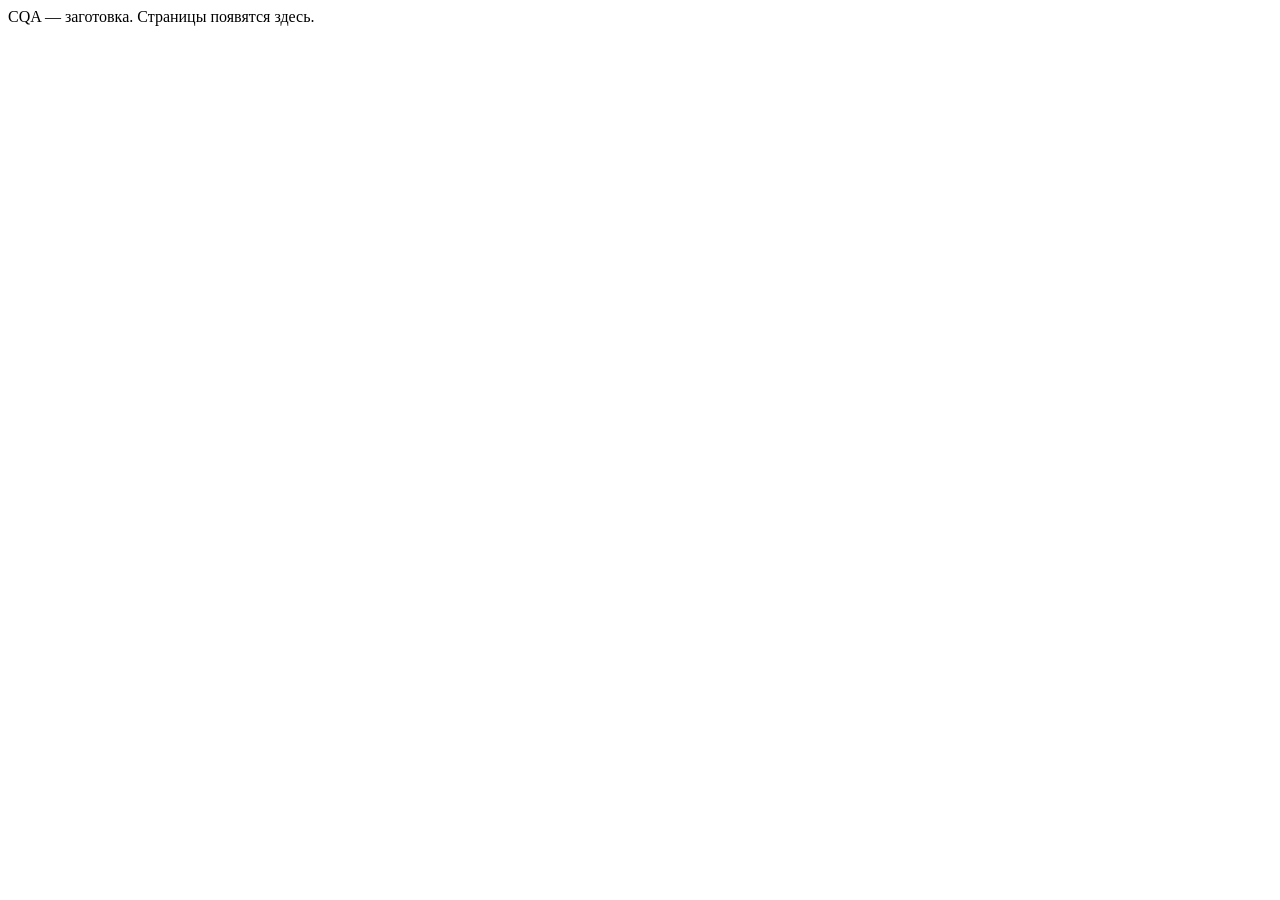
==== frontend/index.html @ a6765642 "Set up hackathon environment: Claude config, project skeleton, dataset loader - CLAUDE.md and .claud" ====
<!doctype html>
<html lang="ru">
<head>
  <meta charset="utf-8">
  <meta name="viewport" content="width=device-width, initial-scale=1">
  <title>CQA</title>
</head>
<body>
  <div id="app" class="cqa-root">CQA — заготовка. Страницы появятся здесь.</div>
</body>
</html>
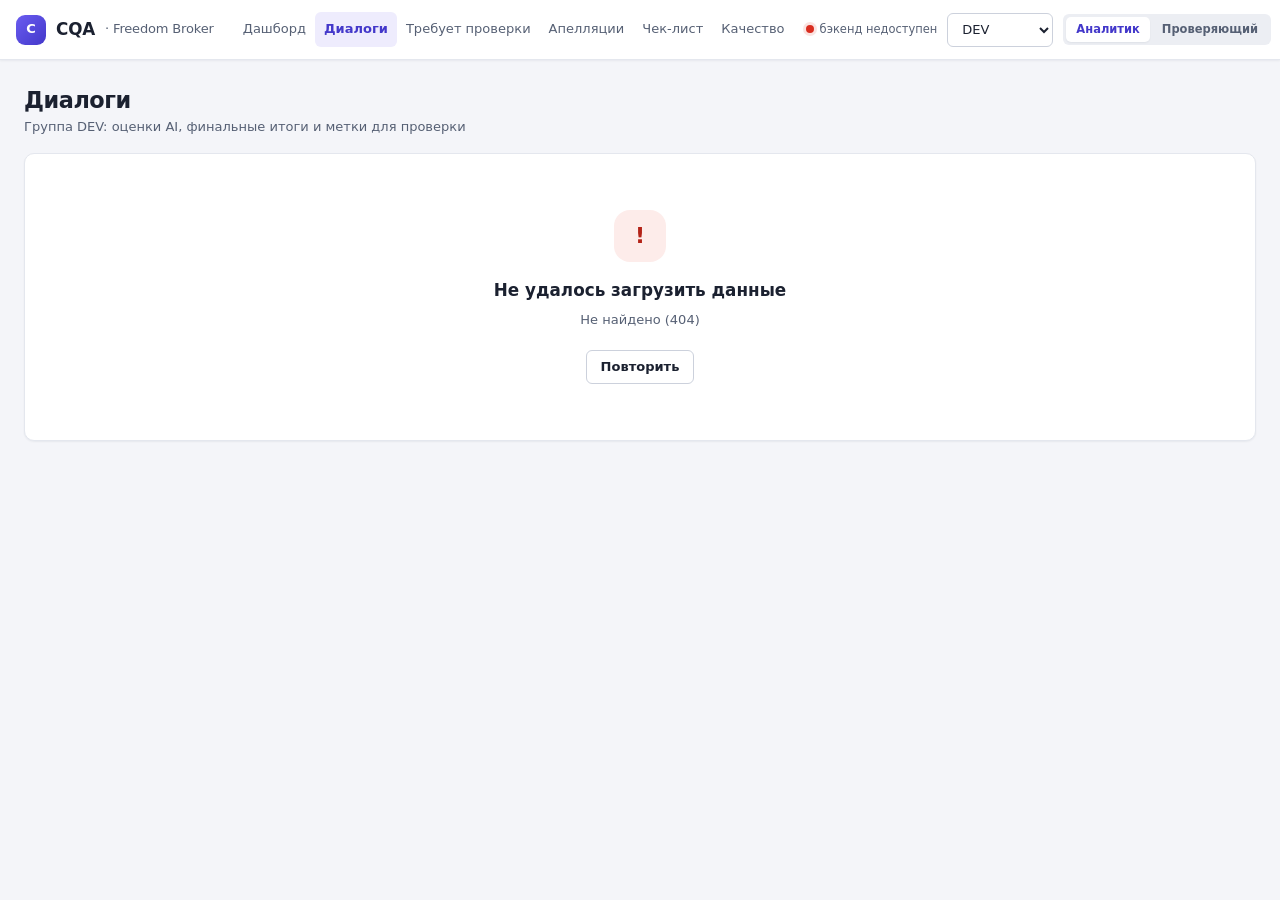
==== commit 66e3b70b: "feat(frontend): app shell, design system, conversation list and card on fixtures CSS tokens and shar" ====
--- a/frontend/index.html
+++ b/frontend/index.html
@@ -3,9 +3,13 @@
 <head>
   <meta charset="utf-8">
   <meta name="viewport" content="width=device-width, initial-scale=1">
-  <title>CQA</title>
+  <title>CQA · Freedom Broker</title>
+  <link rel="stylesheet" href="css/cqa.css">
+  <style>html, body { margin: 0; background: #f4f5f9; }</style>
 </head>
 <body>
-  <div id="app" class="cqa-root">CQA — заготовка. Страницы появятся здесь.</div>
+  <div id="app" class="cqa-root"></div>
+  <noscript>Для работы CQA нужен JavaScript.</noscript>
+  <script type="module" src="js/app.js"></script>
 </body>
 </html>
--- a/frontend/css/cqa.css
+++ b/frontend/css/cqa.css
@@ -0,0 +1,329 @@
+/* CQA design system. Все классы с префиксом cqa-, переменные на .cqa-root. */
+.cqa-root {
+  --cqa-fs: 14px;
+  --cqa-text-xs: calc(var(--cqa-fs) * 0.82);
+  --cqa-text-sm: calc(var(--cqa-fs) * 0.93);
+  --cqa-text-md: var(--cqa-fs);
+  --cqa-text-lg: calc(var(--cqa-fs) * 1.2);
+  --cqa-text-xl: calc(var(--cqa-fs) * 1.6);
+  --cqa-text-2xl: calc(var(--cqa-fs) * 2.7);
+
+  --cqa-bg: #f4f5f9;
+  --cqa-surface: #ffffff;
+  --cqa-surface-2: #f8f9fc;
+  --cqa-border: #e4e7ee;
+  --cqa-border-strong: #ccd1dc;
+  --cqa-text: #1b2130;
+  --cqa-muted: #566074;
+  --cqa-faint: #8892a4;
+  --cqa-accent: #5646d9;
+  --cqa-accent-2: #4338ca;
+  --cqa-accent-soft: #eeecfd;
+
+  --cqa-yes: #11713a;       --cqa-yes-bg: #e2f5ea;  --cqa-yes-bd: #b5e0c6;
+  --cqa-no: #b42318;        --cqa-no-bg: #fdecea;   --cqa-no-bd: #f6c4bf;
+  --cqa-na: #596273;        --cqa-na-bg: #eceef3;   --cqa-na-bd: #d6dae3;
+  --cqa-step: #1d4ed8;      --cqa-step-bg: #e3ebfd; --cqa-step-bd: #bccdf7;
+  --cqa-flag: #d92d20;      --cqa-flag-bg: #fff1f0; --cqa-flag-bd: #f0827a;
+  --cqa-warn: #8f5509;      --cqa-warn-bg: #fff4de; --cqa-warn-bd: #f1d49a;
+
+  --cqa-role-client: #0e7490;
+  --cqa-role-operator: #5646d9;
+  --cqa-role-bot: #8892a4;
+  --cqa-role-system: #a1a8b6;
+
+  --cqa-s-1: 4px; --cqa-s-2: 8px; --cqa-s-3: 12px; --cqa-s-4: 16px; --cqa-s-5: 24px; --cqa-s-6: 32px;
+  --cqa-r-sm: 6px; --cqa-r-md: 10px; --cqa-r-lg: 14px; --cqa-r-pill: 999px;
+  --cqa-shadow-sm: 0 1px 2px rgba(20, 28, 50, .06);
+  --cqa-shadow-md: 0 4px 14px rgba(20, 28, 50, .08);
+  --cqa-shadow-lg: 0 14px 40px rgba(20, 28, 50, .18);
+  --cqa-font: system-ui, -apple-system, "Segoe UI", Roboto, "Helvetica Neue", Arial, sans-serif;
+  --cqa-mono: ui-monospace, SFMono-Regular, Menlo, Consolas, monospace;
+  --cqa-header-h: 0px;
+
+  font-family: var(--cqa-font);
+  font-size: var(--cqa-text-md);
+  line-height: 1.45;
+  color: var(--cqa-text);
+  background: var(--cqa-bg);
+  box-sizing: border-box;
+  -webkit-font-smoothing: antialiased;
+}
+.cqa-root *, .cqa-root *::before, .cqa-root *::after { box-sizing: border-box; }
+.cqa-root.cqa-demo { --cqa-fs: 17px; }
+:where(.cqa-root) :where(button, input, select) { font: inherit; color: inherit; }
+.cqa-root :focus-visible { outline: 2px solid var(--cqa-accent); outline-offset: 2px; }
+.cqa-root [hidden] { display: none !important; }
+.cqa-mono { font-family: var(--cqa-mono); }
+.cqa-muted { color: var(--cqa-muted); }
+.cqa-faint { color: var(--cqa-faint); }
+.cqa-sr { position: absolute; width: 1px; height: 1px; overflow: hidden; clip: rect(0 0 0 0); white-space: nowrap; }
+
+/* ---------- Оболочка ---------- */
+.cqa-shell { min-height: 100vh; display: flex; flex-direction: column; }
+.cqa-header {
+  position: sticky; top: 0; z-index: 20; height: 60px; flex: none;
+  display: flex; align-items: center; gap: var(--cqa-s-3); padding: 0 var(--cqa-s-4);
+  background: var(--cqa-surface); border-bottom: 1px solid var(--cqa-border); box-shadow: var(--cqa-shadow-sm);
+}
+.cqa-brand { display: flex; align-items: center; gap: 10px; font-weight: 700; font-size: var(--cqa-text-lg); letter-spacing: -.01em; white-space: nowrap; color: var(--cqa-text); text-decoration: none; }
+.cqa-brand__mark { width: 30px; height: 30px; border-radius: 9px; background: linear-gradient(135deg, #6a5cf0, #4338ca); color: #fff; display: grid; place-items: center; font-size: var(--cqa-text-sm); font-weight: 800; }
+.cqa-brand small { font-weight: 500; color: var(--cqa-muted); font-size: var(--cqa-text-sm); }
+.cqa-nav { display: flex; gap: 0; margin-left: var(--cqa-s-2); }
+.cqa-nav__link {
+  position: relative; padding: 8px 9px; border-radius: var(--cqa-r-sm); color: var(--cqa-muted);
+  text-decoration: none; font-weight: 500; font-size: var(--cqa-text-sm); white-space: nowrap;
+}
+.cqa-nav__link:hover { background: var(--cqa-surface-2); color: var(--cqa-text); }
+.cqa-nav__link[aria-current="page"] { color: var(--cqa-accent-2); background: var(--cqa-accent-soft); font-weight: 600; }
+.cqa-header__tools { margin-left: auto; display: flex; align-items: center; gap: 10px; }
+.cqa-health { display: flex; align-items: center; gap: 6px; font-size: var(--cqa-text-xs); color: var(--cqa-muted); white-space: nowrap; }
+.cqa-health__dot { width: 8px; height: 8px; border-radius: 50%; background: var(--cqa-faint); }
+.cqa-health--ok .cqa-health__dot { background: #22a35a; box-shadow: 0 0 0 3px #22a35a22; }
+.cqa-health--mock .cqa-health__dot { background: #d99a1c; box-shadow: 0 0 0 3px #d99a1c22; }
+.cqa-health--bad .cqa-health__dot { background: var(--cqa-flag); box-shadow: 0 0 0 3px #d92d2022; }
+.cqa-main { flex: 1; min-height: 0; min-width: 0; }
+.cqa-page { padding: var(--cqa-s-5); max-width: 1440px; margin: 0 auto; }
+
+/* ---------- Кнопки, поля ---------- */
+.cqa-btn {
+  display: inline-flex; align-items: center; justify-content: center; gap: 6px; white-space: nowrap;
+  padding: 7px 14px; border-radius: var(--cqa-r-sm); border: 1px solid var(--cqa-border-strong);
+  background: var(--cqa-surface); color: var(--cqa-text); font-weight: 600; font-size: var(--cqa-text-sm);
+  cursor: pointer; text-decoration: none; transition: background .12s, border-color .12s, box-shadow .12s;
+}
+.cqa-btn:hover:not(:disabled) { background: var(--cqa-surface-2); border-color: #b5bccb; }
+.cqa-btn--primary { background: var(--cqa-accent); border-color: var(--cqa-accent); color: #fff; }
+.cqa-btn--primary:hover:not(:disabled) { background: var(--cqa-accent-2); border-color: var(--cqa-accent-2); }
+.cqa-btn--ghost { border-color: transparent; background: transparent; color: var(--cqa-muted); }
+.cqa-btn--sm { padding: 4px 10px; font-size: var(--cqa-text-xs); }
+.cqa-btn:disabled { opacity: .5; cursor: not-allowed; }
+.cqa-input, .cqa-select {
+  height: 34px; padding: 0 10px; border-radius: var(--cqa-r-sm); border: 1px solid var(--cqa-border-strong);
+  background: var(--cqa-surface); font-size: var(--cqa-text-sm);
+}
+.cqa-input { min-width: 0; }
+.cqa-input::placeholder { color: var(--cqa-faint); }
+.cqa-input:focus, .cqa-select:focus { border-color: var(--cqa-accent); outline: none; box-shadow: 0 0 0 3px var(--cqa-accent-soft); }
+.cqa-seg { display: inline-flex; padding: 3px; border-radius: var(--cqa-r-sm); background: var(--cqa-na-bg); gap: 2px; }
+.cqa-seg__btn { border: 0; background: transparent; padding: 4px 10px; border-radius: 5px; font-size: var(--cqa-text-xs); font-weight: 600; color: var(--cqa-muted); cursor: pointer; white-space: nowrap; }
+.cqa-seg__btn[aria-pressed="true"] { background: var(--cqa-surface); color: var(--cqa-accent-2); box-shadow: var(--cqa-shadow-sm); }
+.cqa-toggle { display: inline-flex; align-items: center; gap: 6px; cursor: pointer; font-size: var(--cqa-text-sm); color: var(--cqa-muted); user-select: none; }
+.cqa-toggle input { accent-color: var(--cqa-accent); width: 15px; height: 15px; margin: 0; }
+
+/* ---------- Бейджи, чипы ---------- */
+.cqa-badge {
+  display: inline-flex; align-items: center; gap: 4px; padding: .15em .65em; border-radius: var(--cqa-r-pill);
+  font-size: var(--cqa-text-xs); font-weight: 700; line-height: 1.5; border: 1px solid transparent; white-space: nowrap;
+}
+.cqa-badge--yes { color: var(--cqa-yes); background: var(--cqa-yes-bg); border-color: var(--cqa-yes-bd); }
+.cqa-badge--no { color: var(--cqa-no); background: var(--cqa-no-bg); border-color: var(--cqa-no-bd); }
+.cqa-badge--na { color: var(--cqa-na); background: var(--cqa-na-bg); border-color: var(--cqa-na-bd); }
+.cqa-badge--step { color: var(--cqa-step); background: var(--cqa-step-bg); border-color: var(--cqa-step-bd); }
+.cqa-badge--flag { color: #fff; background: var(--cqa-flag); border-color: var(--cqa-flag); }
+.cqa-badge--warn { color: var(--cqa-warn); background: var(--cqa-warn-bg); border-color: var(--cqa-warn-bd); }
+.cqa-badge--muted { color: var(--cqa-muted); background: var(--cqa-surface-2); border-color: var(--cqa-border); font-weight: 600; }
+.cqa-badge--accent { color: var(--cqa-accent-2); background: var(--cqa-accent-soft); border-color: #d3cefa; }
+.cqa-chip {
+  display: inline-flex; align-items: center; gap: 4px; padding: .1em .6em; border-radius: var(--cqa-r-sm);
+  font-size: var(--cqa-text-xs); font-weight: 600; background: var(--cqa-surface-2); border: 1px solid var(--cqa-border);
+  color: var(--cqa-muted); white-space: nowrap;
+}
+button.cqa-chip { cursor: pointer; font-family: var(--cqa-mono); }
+button.cqa-chip:hover { border-color: var(--cqa-accent); color: var(--cqa-accent-2); background: var(--cqa-accent-soft); }
+.cqa-chip--range { font-family: var(--cqa-mono); border-style: dashed; }
+.cqa-code {
+  display: inline-grid; place-items: center; min-width: 2.2em; height: 1.9em; padding: 0 .4em; border-radius: var(--cqa-r-sm);
+  background: var(--cqa-accent-soft); color: var(--cqa-accent-2); font-family: var(--cqa-mono); font-weight: 700; font-size: var(--cqa-text-sm);
+}
+.cqa-code--flag { background: var(--cqa-flag); color: #fff; }
+
+/* Итоговый балл */
+.cqa-score { display: inline-flex; align-items: baseline; gap: 4px; font-variant-numeric: tabular-nums; font-weight: 700; }
+.cqa-score--good { color: var(--cqa-yes); }
+.cqa-score--mid { color: #a8620a; }
+.cqa-score--bad { color: var(--cqa-no); }
+.cqa-score--none { color: var(--cqa-faint); font-weight: 500; }
+.cqa-delta { font-size: var(--cqa-text-xs); font-weight: 700; color: var(--cqa-step); }
+
+/* Тултип */
+.cqa-tip { position: relative; }
+.cqa-tip[data-tip]::after {
+  content: attr(data-tip); position: absolute; left: 50%; bottom: calc(100% + 6px); transform: translateX(-50%);
+  width: max-content; max-width: 280px; padding: 6px 9px; border-radius: var(--cqa-r-sm); background: #1b2130; color: #fff;
+  font-size: var(--cqa-text-xs); font-weight: 500; font-family: var(--cqa-font); line-height: 1.35; white-space: normal; text-align: left;
+  opacity: 0; pointer-events: none; transition: opacity .12s; z-index: 50; box-shadow: var(--cqa-shadow-md);
+}
+.cqa-chip.cqa-tip[data-tip]::after { left: 0; transform: none; }
+.cqa-tip[data-tip]:hover::after, .cqa-tip[data-tip]:focus-visible::after { opacity: 1; }
+
+/* ---------- Панели, таблица ---------- */
+.cqa-panel { background: var(--cqa-surface); border: 1px solid var(--cqa-border); border-radius: var(--cqa-r-md); box-shadow: var(--cqa-shadow-sm); }
+.cqa-panel__head { display: flex; align-items: center; gap: var(--cqa-s-3); padding: var(--cqa-s-3) var(--cqa-s-4); border-bottom: 1px solid var(--cqa-border); }
+.cqa-h1 { margin: 0; font-size: var(--cqa-text-xl); font-weight: 700; letter-spacing: -.02em; }
+.cqa-h2 { margin: 0; font-size: var(--cqa-text-lg); font-weight: 700; letter-spacing: -.01em; }
+.cqa-h3 { margin: 0; font-size: var(--cqa-text-xs); font-weight: 700; text-transform: uppercase; letter-spacing: .06em; color: var(--cqa-faint); }
+.cqa-pagehead { display: flex; align-items: flex-end; gap: var(--cqa-s-4); margin-bottom: var(--cqa-s-4); flex-wrap: wrap; }
+.cqa-pagehead__sub { color: var(--cqa-muted); font-size: var(--cqa-text-sm); margin-top: 2px; }
+.cqa-pagehead__actions { margin-left: auto; display: flex; gap: var(--cqa-s-2); align-items: center; }
+
+.cqa-toolbar { display: flex; flex-wrap: wrap; align-items: center; gap: var(--cqa-s-3); padding: var(--cqa-s-3) var(--cqa-s-4); border-bottom: 1px solid var(--cqa-border); }
+.cqa-toolbar__spacer { flex: 1; }
+.cqa-tablewrap { overflow-x: auto; }
+.cqa-table { width: 100%; border-collapse: collapse; font-size: var(--cqa-text-sm); }
+.cqa-table th {
+  text-align: left; padding: 10px 14px; font-size: var(--cqa-text-xs); font-weight: 700; text-transform: uppercase; letter-spacing: .05em;
+  color: var(--cqa-faint); background: var(--cqa-surface-2); border-bottom: 1px solid var(--cqa-border); white-space: nowrap;
+}
+.cqa-table td { padding: 11px 14px; border-bottom: 1px solid var(--cqa-border); vertical-align: middle; }
+.cqa-table tbody tr:last-child td { border-bottom: 0; }
+.cqa-table tbody tr { cursor: pointer; transition: background .1s; }
+.cqa-table tbody tr:hover { background: #f6f6fe; }
+.cqa-table tbody tr[aria-selected="true"] { background: var(--cqa-accent-soft); }
+.cqa-table .cqa-num { text-align: right; }
+.cqa-table th.cqa-num { text-align: right; }
+.cqa-th-sort { border: 0; background: none; padding: 0; font: inherit; text-transform: inherit; letter-spacing: inherit; color: inherit; cursor: pointer; display: inline-flex; gap: 4px; align-items: center; }
+.cqa-th-sort:hover, .cqa-th-sort[data-dir] { color: var(--cqa-accent-2); }
+.cqa-tags { display: flex; flex-wrap: wrap; gap: 4px; }
+.cqa-row-id { font-family: var(--cqa-mono); font-weight: 600; font-size: var(--cqa-text-sm); }
+.cqa-check { accent-color: var(--cqa-accent); width: 16px; height: 16px; margin: 0; cursor: pointer; }
+.cqa-tfoot { padding: var(--cqa-s-3) var(--cqa-s-4); border-top: 1px solid var(--cqa-border); font-size: var(--cqa-text-xs); color: var(--cqa-faint); }
+
+/* ---------- Баннер, состояния ---------- */
+.cqa-banner { display: flex; gap: var(--cqa-s-3); align-items: flex-start; padding: var(--cqa-s-3) var(--cqa-s-4); border-radius: var(--cqa-r-md); border: 1px solid; font-size: var(--cqa-text-sm); }
+.cqa-banner__icon { flex: none; width: 24px; height: 24px; border-radius: 50%; display: grid; place-items: center; font-weight: 800; font-size: var(--cqa-text-sm); }
+.cqa-banner__title { font-weight: 700; }
+.cqa-banner--flag { background: var(--cqa-flag-bg); border-color: var(--cqa-flag-bd); color: #7a1610; border-left: 5px solid var(--cqa-flag); }
+.cqa-banner--flag .cqa-banner__icon { background: var(--cqa-flag); color: #fff; }
+.cqa-banner--warn { background: var(--cqa-warn-bg); border-color: var(--cqa-warn-bd); color: #6b4106; }
+.cqa-banner--warn .cqa-banner__icon { background: #e2a232; color: #fff; }
+.cqa-banner--info { background: var(--cqa-step-bg); border-color: var(--cqa-step-bd); color: #1a3a99; }
+.cqa-banner--info .cqa-banner__icon { background: var(--cqa-step); color: #fff; }
+
+.cqa-state { display: flex; flex-direction: column; align-items: center; text-align: center; gap: var(--cqa-s-2); padding: 56px var(--cqa-s-5); color: var(--cqa-muted); }
+.cqa-state__icon { width: 52px; height: 52px; border-radius: 16px; display: grid; place-items: center; background: var(--cqa-accent-soft); color: var(--cqa-accent-2); font-size: 22px; font-weight: 800; margin-bottom: var(--cqa-s-2); }
+.cqa-state--error .cqa-state__icon { background: var(--cqa-no-bg); color: var(--cqa-no); }
+.cqa-state__title { font-size: var(--cqa-text-lg); font-weight: 700; color: var(--cqa-text); }
+.cqa-state__text { max-width: 440px; font-size: var(--cqa-text-sm); }
+.cqa-state .cqa-btn { margin-top: var(--cqa-s-3); }
+.cqa-skeleton { border-radius: var(--cqa-r-sm); background: linear-gradient(90deg, #eceef3 25%, #f6f7fa 37%, #eceef3 63%); background-size: 400% 100%; animation: cqa-shimmer 1.3s ease infinite; min-height: 14px; }
+@keyframes cqa-shimmer { 0% { background-position: 100% 50%; } 100% { background-position: 0 50%; } }
+.cqa-skel-rows { padding: var(--cqa-s-4); display: grid; gap: 14px; }
+
+/* Уведомление */
+.cqa-toast-host { position: fixed; right: 20px; bottom: 20px; z-index: 100; display: grid; gap: 8px; }
+.cqa-toast { background: #1b2130; color: #fff; padding: 10px 14px; border-radius: var(--cqa-r-md); box-shadow: var(--cqa-shadow-lg); font-size: var(--cqa-text-sm); max-width: 360px; animation: cqa-pop .18s ease; }
+@keyframes cqa-pop { from { transform: translateY(8px); opacity: 0; } }
+
+/* ---------- Карточка диалога ---------- */
+.cqa-card { height: calc(100vh - var(--cqa-header-h)); display: flex; flex-direction: column; min-height: 0; }
+.cqa-card__head { flex: none; display: flex; align-items: center; gap: var(--cqa-s-3); padding: 12px var(--cqa-s-5); background: var(--cqa-surface); border-bottom: 1px solid var(--cqa-border); flex-wrap: wrap; }
+.cqa-card__id { font-family: var(--cqa-mono); font-size: var(--cqa-text-lg); font-weight: 700; }
+.cqa-card__nav { margin-left: auto; display: flex; gap: var(--cqa-s-2); align-items: center; }
+.cqa-card__cols { flex: 1; min-height: 0; display: grid; grid-template-columns: minmax(0, 5fr) minmax(0, 6fr); gap: var(--cqa-s-4); padding: var(--cqa-s-4) var(--cqa-s-5); }
+.cqa-card__col { min-height: 0; overflow-y: auto; padding-right: 4px; scroll-behavior: smooth; }
+.cqa-card__col > * + * { margin-top: var(--cqa-s-3); }
+.cqa-card__cols--single { grid-template-columns: minmax(0, 1fr); }
+
+.cqa-player {
+  display: flex; align-items: center; gap: var(--cqa-s-3); padding: var(--cqa-s-3) var(--cqa-s-4);
+  background: var(--cqa-surface); border: 1px dashed var(--cqa-border-strong); border-radius: var(--cqa-r-md);
+}
+.cqa-player__icon { width: 36px; height: 36px; border-radius: 50%; display: grid; place-items: center; background: var(--cqa-na-bg); color: var(--cqa-faint); font-size: 13px; font-weight: 800; flex: none; }
+.cqa-player__bar { flex: 1; height: 6px; border-radius: 3px; background: var(--cqa-na-bg); }
+
+/* ---------- Транскрипт ---------- */
+.cqa-tr { padding: var(--cqa-s-2); display: grid; gap: 6px; }
+.cqa-msg {
+  position: relative; padding: 9px 12px 10px 14px; border-radius: var(--cqa-r-md); background: var(--cqa-surface);
+  border: 1px solid var(--cqa-border); border-left: 4px solid var(--cqa-role-bot); scroll-margin: 70px;
+  transition: background .3s, box-shadow .3s, border-color .3s;
+}
+.cqa-msg--client { border-left-color: var(--cqa-role-client); }
+.cqa-msg--operator { border-left-color: var(--cqa-role-operator); }
+.cqa-msg--bot { border-left-color: var(--cqa-role-bot); background: var(--cqa-surface-2); }
+.cqa-msg--system { border-left-color: var(--cqa-role-system); background: transparent; border-style: dashed; border-left-style: solid; }
+.cqa-msg--bot .cqa-msg__text, .cqa-msg--system .cqa-msg__text { color: var(--cqa-muted); }
+.cqa-msg--system .cqa-msg__text { font-style: italic; font-size: var(--cqa-text-sm); }
+.cqa-msg--internal { background: repeating-linear-gradient(135deg, #fbf7ec, #fbf7ec 8px, #f8f2e0 8px, #f8f2e0 16px); border-color: var(--cqa-warn-bd); border-left-color: #d99a1c; }
+.cqa-msg__meta { display: flex; align-items: center; gap: 8px; font-size: var(--cqa-text-xs); margin-bottom: 3px; flex-wrap: wrap; }
+.cqa-msg__role { font-weight: 700; text-transform: uppercase; letter-spacing: .05em; }
+.cqa-msg--client .cqa-msg__role { color: var(--cqa-role-client); }
+.cqa-msg--operator .cqa-msg__role { color: var(--cqa-role-operator); }
+.cqa-msg--bot .cqa-msg__role, .cqa-msg--system .cqa-msg__role { color: var(--cqa-faint); }
+.cqa-msg__time, .cqa-msg__id { color: var(--cqa-faint); font-family: var(--cqa-mono); }
+.cqa-msg__tags { margin-left: auto; display: flex; gap: 4px; }
+.cqa-msg__text { white-space: pre-wrap; overflow-wrap: anywhere; }
+.cqa-msg__tag { border: 0; cursor: pointer; font-family: var(--cqa-mono); font-size: var(--cqa-text-xs); font-weight: 700; padding: 1px 6px; border-radius: 5px; background: var(--cqa-accent-soft); color: var(--cqa-accent-2); }
+.cqa-msg__tag:hover { background: var(--cqa-accent); color: #fff; }
+.cqa-msg__tag--flag { background: var(--cqa-flag); color: #fff; }
+.cqa-msg--hl { background: #fff7d6 !important; border-color: #e5b93e; border-left-color: #e5b93e; box-shadow: 0 0 0 3px #f6d57a66; }
+.cqa-msg--hl-fade { background: #fffbe9 !important; }
+.cqa-mark { background: #ffe58a; border-radius: 3px; padding: 0 1px; }
+
+/* ---------- Панель результата ---------- */
+.cqa-res > * + * { margin-top: var(--cqa-s-3); }
+.cqa-res > section { margin-top: 0; }
+.cqa-sum { padding: var(--cqa-s-4) var(--cqa-s-5); }
+.cqa-sum__top { display: flex; gap: var(--cqa-s-5); align-items: flex-end; flex-wrap: wrap; }
+.cqa-sum__big { font-size: var(--cqa-text-2xl); line-height: 1; font-weight: 800; letter-spacing: -.03em; }
+.cqa-sum__label { font-size: var(--cqa-text-xs); font-weight: 700; text-transform: uppercase; letter-spacing: .06em; color: var(--cqa-faint); margin-bottom: 4px; }
+.cqa-sum__arrow { align-self: center; color: var(--cqa-faint); font-size: var(--cqa-text-xl); }
+.cqa-sum__of { font-size: var(--cqa-text-sm); color: var(--cqa-faint); font-weight: 500; letter-spacing: 0; }
+.cqa-secbars { display: grid; gap: 10px; margin-top: var(--cqa-s-4); padding-top: var(--cqa-s-4); border-top: 1px solid var(--cqa-border); }
+.cqa-secbar__row { display: flex; justify-content: space-between; gap: 8px; font-size: var(--cqa-text-sm); margin-bottom: 4px; }
+.cqa-secbar__row b { font-variant-numeric: tabular-nums; }
+.cqa-bar { height: 8px; border-radius: 4px; background: var(--cqa-na-bg); overflow: hidden; }
+.cqa-bar__fill { height: 100%; border-radius: 4px; background: var(--cqa-yes); }
+.cqa-bar__fill--mid { background: #e0a030; }
+.cqa-bar__fill--bad { background: var(--cqa-flag); }
+.cqa-ov { margin-top: var(--cqa-s-4); padding-top: var(--cqa-s-4); border-top: 1px solid var(--cqa-border); display: grid; gap: 8px; }
+.cqa-ov__text { font-size: var(--cqa-text-sm); }
+.cqa-meta { margin-top: var(--cqa-s-4); padding-top: var(--cqa-s-3); border-top: 1px solid var(--cqa-border); display: flex; flex-wrap: wrap; gap: 6px; align-items: center; }
+.cqa-meta .cqa-btn { margin-left: auto; }
+.cqa-rawstub { margin-top: var(--cqa-s-3); }
+.cqa-sechead { display: flex; align-items: baseline; gap: 10px; margin: var(--cqa-s-5) 2px var(--cqa-s-2); }
+.cqa-sechead__pts { margin-left: auto; font-size: var(--cqa-text-xs); color: var(--cqa-muted); font-variant-numeric: tabular-nums; }
+
+.cqa-crit { padding: var(--cqa-s-3) var(--cqa-s-4) var(--cqa-s-4); scroll-margin: 12px; transition: box-shadow .3s, border-color .3s; }
+.cqa-crit + .cqa-crit { margin-top: var(--cqa-s-2); }
+.cqa-crit--flag { border-color: var(--cqa-flag-bd); border-left: 5px solid var(--cqa-flag); }
+.cqa-crit--review { border-left: 5px solid #e2a232; }
+.cqa-crit--focus { box-shadow: 0 0 0 3px #b9b2f7; border-color: var(--cqa-accent); }
+.cqa-crit__head { display: flex; align-items: center; gap: 10px; flex-wrap: wrap; }
+.cqa-crit__title { font-weight: 650; flex: 1; min-width: 140px; }
+.cqa-crit__pts { font-variant-numeric: tabular-nums; font-weight: 700; font-size: var(--cqa-text-sm); }
+.cqa-crit__pts small { color: var(--cqa-faint); font-weight: 500; }
+.cqa-crit__body { margin-top: 8px; display: grid; gap: 8px; font-size: var(--cqa-text-sm); }
+.cqa-crit__why { color: var(--cqa-text); }
+.cqa-ev { display: grid; gap: 4px; }
+.cqa-ev__row { display: flex; gap: 8px; align-items: baseline; font-size: var(--cqa-text-sm); }
+.cqa-ev__quote { color: var(--cqa-muted); font-style: italic; overflow-wrap: anywhere; }
+.cqa-ev__quote::before { content: "«"; } .cqa-ev__quote::after { content: "»"; }
+.cqa-conf { display: inline-flex; align-items: center; gap: 4px; font-size: var(--cqa-text-xs); font-weight: 600; color: var(--cqa-faint); }
+.cqa-conf__dots { display: inline-flex; gap: 2px; }
+.cqa-conf__dots i { width: 6px; height: 6px; border-radius: 50%; background: var(--cqa-border-strong); }
+.cqa-conf--high .cqa-conf__dots i, .cqa-conf--medium .cqa-conf__dots i:nth-child(-n+2), .cqa-conf--low .cqa-conf__dots i:nth-child(1) { background: var(--cqa-muted); }
+.cqa-conf--low { color: var(--cqa-warn); }
+.cqa-conf--low .cqa-conf__dots i:nth-child(1) { background: #d98a10; }
+.cqa-advice { padding: 9px 12px; border-radius: var(--cqa-r-sm); background: var(--cqa-step-bg); border-left: 4px solid var(--cqa-step); color: #19338a; }
+.cqa-advice b { display: block; font-size: var(--cqa-text-xs); text-transform: uppercase; letter-spacing: .05em; margin-bottom: 2px; }
+.cqa-warnbox { padding: 8px 12px; border-radius: var(--cqa-r-sm); background: var(--cqa-warn-bg); border: 1px solid var(--cqa-warn-bd); color: #6b4106; }
+.cqa-warnbox b { font-size: var(--cqa-text-xs); text-transform: uppercase; letter-spacing: .05em; }
+.cqa-warnbox ul { margin: 2px 0 0; padding-left: 18px; }
+.cqa-nareason { color: var(--cqa-muted); }
+.cqa-nareason b { color: var(--cqa-text); }
+.cqa-appeal { display: flex; align-items: center; gap: 8px; flex-wrap: wrap; font-size: var(--cqa-text-xs); color: var(--cqa-muted); padding-top: 6px; border-top: 1px dashed var(--cqa-border); }
+.cqa-appeal .cqa-btn { margin-left: auto; }
+.cqa-appeal__text { line-height: 1.8; }
+.cqa-appeal__text { flex: 1; min-width: 160px; }
+
+@media (max-width: 1180px) {
+  .cqa-brand small { display: none; }
+}
+@media (max-width: 900px) {
+  .cqa-card { height: auto; }
+  .cqa-card__cols { grid-template-columns: minmax(0, 1fr); }
+  .cqa-card__col { overflow: visible; }
+  .cqa-header { height: auto; flex-wrap: wrap; padding: 8px var(--cqa-s-4); }
+}
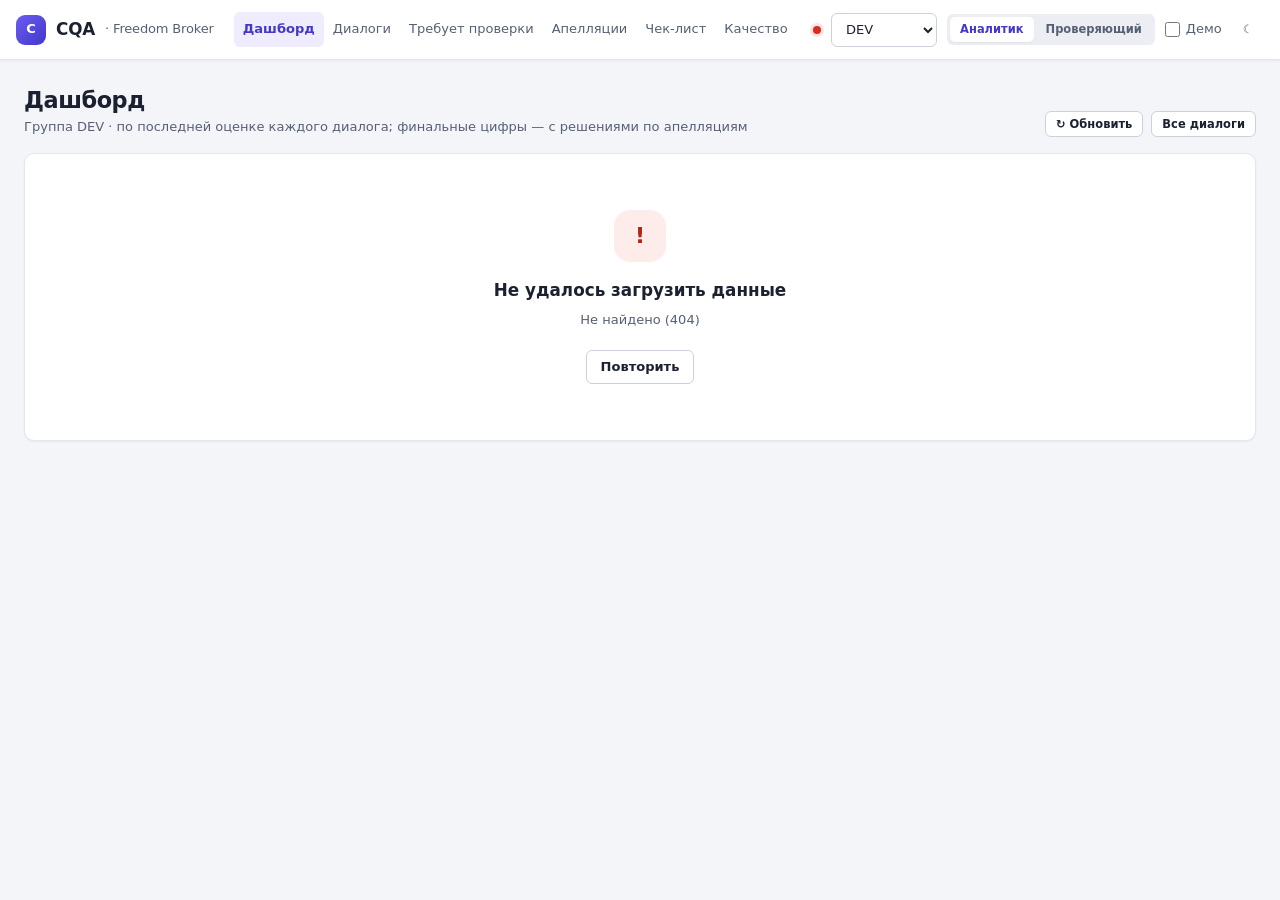
==== commit c153c3ab: "feat(ui): wire dashboard and quality routes, dark theme Routes #/dashboard (default) and #/quality, " ====
--- a/frontend/index.html
+++ b/frontend/index.html
@@ -5,7 +5,7 @@
   <meta name="viewport" content="width=device-width, initial-scale=1">
   <title>CQA · Freedom Broker</title>
   <link rel="stylesheet" href="css/cqa.css">
-  <style>html, body { margin: 0; background: #f4f5f9; }</style>
+  <style>html, body { margin: 0; background: #f4f5f9; } html:has(.cqa-root[data-theme="dark"]), html:has(.cqa-root[data-theme="dark"]) body { background: #0f1218; }</style>
 </head>
 <body>
   <div id="app" class="cqa-root"></div>
--- a/frontend/css/cqa.css
+++ b/frontend/css/cqa.css
@@ -60,7 +60,7 @@
 .cqa-sr { position: absolute; width: 1px; height: 1px; overflow: hidden; clip: rect(0 0 0 0); white-space: nowrap; }
 
 /* ---------- Оболочка ---------- */
-.cqa-shell { min-height: 100vh; display: flex; flex-direction: column; }
+.cqa-shell { min-height: 100vh; display: flex; flex-direction: column; overflow-x: clip; }
 .cqa-header {
   position: sticky; top: 0; z-index: 20; height: 60px; flex: none;
   display: flex; align-items: center; gap: var(--cqa-s-3); padding: 0 var(--cqa-s-4);
@@ -69,14 +69,15 @@
 .cqa-brand { display: flex; align-items: center; gap: 10px; font-weight: 700; font-size: var(--cqa-text-lg); letter-spacing: -.01em; white-space: nowrap; color: var(--cqa-text); text-decoration: none; }
 .cqa-brand__mark { width: 30px; height: 30px; border-radius: 9px; background: linear-gradient(135deg, #6a5cf0, #4338ca); color: #fff; display: grid; place-items: center; font-size: var(--cqa-text-sm); font-weight: 800; }
 .cqa-brand small { font-weight: 500; color: var(--cqa-muted); font-size: var(--cqa-text-sm); }
-.cqa-nav { display: flex; gap: 0; margin-left: var(--cqa-s-2); }
+.cqa-nav { display: flex; gap: 0; margin-left: var(--cqa-s-2); min-width: 0; overflow-x: auto; scrollbar-width: none; }
+.cqa-nav::-webkit-scrollbar { display: none; }
 .cqa-nav__link {
   position: relative; padding: 8px 9px; border-radius: var(--cqa-r-sm); color: var(--cqa-muted);
   text-decoration: none; font-weight: 500; font-size: var(--cqa-text-sm); white-space: nowrap;
 }
 .cqa-nav__link:hover { background: var(--cqa-surface-2); color: var(--cqa-text); }
 .cqa-nav__link[aria-current="page"] { color: var(--cqa-accent-2); background: var(--cqa-accent-soft); font-weight: 600; }
-.cqa-header__tools { margin-left: auto; display: flex; align-items: center; gap: 10px; }
+.cqa-header__tools { margin-left: auto; display: flex; align-items: center; gap: 10px; flex: none; }
 .cqa-health { display: flex; align-items: center; gap: 6px; font-size: var(--cqa-text-xs); color: var(--cqa-muted); white-space: nowrap; }
 .cqa-health__dot { width: 8px; height: 8px; border-radius: 50%; background: var(--cqa-faint); }
 .cqa-health--ok .cqa-health__dot { background: #22a35a; box-shadow: 0 0 0 3px #22a35a22; }
@@ -150,12 +151,14 @@
 .cqa-tip { position: relative; }
 .cqa-tip[data-tip]::after {
   content: attr(data-tip); position: absolute; left: 50%; bottom: calc(100% + 6px); transform: translateX(-50%);
-  width: max-content; max-width: 280px; padding: 6px 9px; border-radius: var(--cqa-r-sm); background: #1b2130; color: #fff;
+  width: max-content; max-width: min(280px, 70vw); padding: 6px 9px; border-radius: var(--cqa-r-sm); background: #1b2130; color: #fff;
   font-size: var(--cqa-text-xs); font-weight: 500; font-family: var(--cqa-font); line-height: 1.35; white-space: normal; text-align: left;
-  opacity: 0; pointer-events: none; transition: opacity .12s; z-index: 50; box-shadow: var(--cqa-shadow-md);
+  pointer-events: none; z-index: 50; box-shadow: var(--cqa-shadow-md); display: none; animation: cqa-fade .12s ease;
 }
 .cqa-chip.cqa-tip[data-tip]::after { left: 0; transform: none; }
-.cqa-tip[data-tip]:hover::after, .cqa-tip[data-tip]:focus-visible::after { opacity: 1; }
+/* Подсказка рисуется только при наведении или фокусе: скрытая, она не должна раздвигать страницу вбок. */
+.cqa-tip[data-tip]:hover::after, .cqa-tip[data-tip]:focus-visible::after { display: block; }
+@media (hover: none) { .cqa-tip[data-tip]:hover::after { display: none; } }
 
 /* ---------- Панели, таблица ---------- */
 .cqa-panel { background: var(--cqa-surface); border: 1px solid var(--cqa-border); border-radius: var(--cqa-r-md); box-shadow: var(--cqa-shadow-sm); }
@@ -257,9 +260,24 @@
 .cqa-msg__tag { border: 0; cursor: pointer; font-family: var(--cqa-mono); font-size: var(--cqa-text-xs); font-weight: 700; padding: 1px 6px; border-radius: 5px; background: var(--cqa-accent-soft); color: var(--cqa-accent-2); }
 .cqa-msg__tag:hover { background: var(--cqa-accent); color: #fff; }
 .cqa-msg__tag--flag { background: var(--cqa-flag); color: #fff; }
+/* Проверенный диапазон (checked_range): полоса и мягкий фон на всех репликах участка. */
+.cqa-msg--range { background: #f3f1fe; border-color: #d3cefa; box-shadow: inset 3px 0 0 var(--cqa-accent); }
+.cqa-msg--range-start::before, .cqa-msg--range-end::after {
+  position: absolute; left: 10px; font: 700 10px/1 var(--cqa-mono); color: var(--cqa-accent-2); background: var(--cqa-accent-soft);
+  padding: 2px 6px; border-radius: 4px; border: 1px solid #d3cefa; letter-spacing: .03em;
+}
+.cqa-msg--range-start::before { content: "начало проверенного участка"; top: -9px; }
+.cqa-msg--range-end::after { content: "конец участка"; bottom: -9px; }
+.cqa-msg--range-start.cqa-msg--range-end::after { content: none; }
+.cqa-msg--range + .cqa-msg--range { margin-top: -2px; }
+/* Реплика-доказательство: жёлтая подсветка, цитата выделена в тексте. */
 .cqa-msg--hl { background: #fff7d6 !important; border-color: #e5b93e; border-left-color: #e5b93e; box-shadow: 0 0 0 3px #f6d57a66; }
-.cqa-msg--hl-fade { background: #fffbe9 !important; }
-.cqa-mark { background: #ffe58a; border-radius: 3px; padding: 0 1px; }
+.cqa-msg--pulse { animation: cqa-pulse 1.4s ease; }
+@keyframes cqa-pulse { 0%, 40% { box-shadow: 0 0 0 7px #f6d57a99; } 100% { box-shadow: 0 0 0 3px #f6d57a66; } }
+.cqa-mark { background: #ffd84d; color: inherit; border-radius: 3px; padding: 0 2px; box-shadow: 0 0 0 1px #e5b93e; }
+.cqa-trhead { padding: 10px var(--cqa-s-4); gap: 10px; flex-wrap: wrap; }
+.cqa-trhead__n, .cqa-trhead__hint { font-size: var(--cqa-text-xs); }
+.cqa-trhead__hint { margin-left: auto; }
 
 /* ---------- Панель результата ---------- */
 .cqa-res > * + * { margin-top: var(--cqa-s-3); }
@@ -277,11 +295,24 @@
 .cqa-bar__fill { height: 100%; border-radius: 4px; background: var(--cqa-yes); }
 .cqa-bar__fill--mid { background: #e0a030; }
 .cqa-bar__fill--bad { background: var(--cqa-flag); }
-.cqa-ov { margin-top: var(--cqa-s-4); padding-top: var(--cqa-s-4); border-top: 1px solid var(--cqa-border); display: grid; gap: 8px; }
+.cqa-sum__aw { margin-left: auto; text-align: right; }
 .cqa-ov__text { font-size: var(--cqa-text-sm); }
-.cqa-meta { margin-top: var(--cqa-s-4); padding-top: var(--cqa-s-3); border-top: 1px solid var(--cqa-border); display: flex; flex-wrap: wrap; gap: 6px; align-items: center; }
-.cqa-meta .cqa-btn { margin-left: auto; }
-.cqa-rawstub { margin-top: var(--cqa-s-3); }
+.cqa-ovpanel { padding: var(--cqa-s-3) var(--cqa-s-4) var(--cqa-s-4); display: grid; gap: 8px; border-left: 4px solid var(--cqa-accent); }
+.cqa-ovpanel__head { display: flex; flex-wrap: wrap; align-items: center; gap: 8px; }
+.cqa-ovpanel__head .cqa-h3 { margin-right: 4px; }
+.cqa-ovpanel .cqa-badge { white-space: normal; text-align: left; }
+.cqa-metapanel { padding: var(--cqa-s-3) var(--cqa-s-4); margin-top: var(--cqa-s-5) !important; }
+.cqa-metapanel__head { display: flex; align-items: center; gap: 10px; flex-wrap: wrap; }
+.cqa-metapanel__head .cqa-faint { font-size: var(--cqa-text-xs); }
+.cqa-metapanel__head .cqa-btn { margin-left: auto; }
+.cqa-kv { margin: 10px 0 0; display: grid; grid-template-columns: repeat(auto-fill, minmax(200px, 1fr)); gap: 8px 16px; }
+.cqa-kv__item { min-width: 0; }
+.cqa-kv dt { font-size: var(--cqa-text-xs); color: var(--cqa-faint); font-weight: 600; }
+.cqa-kv dd { margin: 1px 0 0; font-size: var(--cqa-text-sm); overflow-wrap: anywhere; }
+.cqa-rawbox { margin-top: var(--cqa-s-3); padding-top: var(--cqa-s-3); border-top: 1px solid var(--cqa-border); }
+.cqa-banner__reason { margin-top: 4px; font-size: var(--cqa-text-xs); overflow-wrap: anywhere; }
+.cqa-linkbtn { border: 0; background: none; padding: 0; font: inherit; color: var(--cqa-accent-2); text-decoration: underline; text-underline-offset: 2px; cursor: pointer; text-align: left; }
+.cqa-linkbtn:hover { color: var(--cqa-accent); }
 .cqa-sechead { display: flex; align-items: baseline; gap: 10px; margin: var(--cqa-s-5) 2px var(--cqa-s-2); }
 .cqa-sechead__pts { margin-left: auto; font-size: var(--cqa-text-xs); color: var(--cqa-muted); font-variant-numeric: tabular-nums; }
 
@@ -297,9 +328,20 @@
 .cqa-crit__body { margin-top: 8px; display: grid; gap: 8px; font-size: var(--cqa-text-sm); }
 .cqa-crit__why { color: var(--cqa-text); }
 .cqa-ev { display: grid; gap: 4px; }
-.cqa-ev__row { display: flex; gap: 8px; align-items: baseline; font-size: var(--cqa-text-sm); }
-.cqa-ev__quote { color: var(--cqa-muted); font-style: italic; overflow-wrap: anywhere; }
+.cqa-ev__row { display: flex; gap: 8px; align-items: baseline; font-size: var(--cqa-text-sm); min-width: 0; }
+.cqa-ev__row > .cqa-chip { flex: none; }
+.cqa-ev__quote { color: var(--cqa-muted); font-style: italic; overflow-wrap: anywhere; min-width: 0; }
 .cqa-ev__quote::before { content: "«"; } .cqa-ev__quote::after { content: "»"; }
+.cqa-ev__bad { display: flex; flex-wrap: wrap; gap: 6px; align-items: baseline; min-width: 0; font-size: var(--cqa-text-xs); }
+.cqa-ev__quote--bad { text-decoration: line-through; text-decoration-color: var(--cqa-no); }
+.cqa-ev__none { font-size: var(--cqa-text-xs); }
+.cqa-crit__foot { display: flex; align-items: center; gap: 8px; flex-wrap: wrap; margin-top: 10px; padding-top: 8px; border-top: 1px dashed var(--cqa-border); }
+.cqa-crit__appeal { margin-left: auto; }
+.cqa-crit:focus { outline: none; }
+.cqa-conf-low { gap: 6px; }
+.cqa-conf-low__mark { width: 15px; height: 15px; border-radius: 50%; display: inline-grid; place-items: center; background: #d98a10; color: #fff; font-size: 10px; font-weight: 800; }
+.cqa-crit--review .cqa-conf-low { box-shadow: 0 0 0 2px #f1d49a66; }
+button.cqa-chip.cqa-chip--reused { font-family: var(--cqa-font); color: var(--cqa-step); background: var(--cqa-step-bg); border-color: var(--cqa-step-bd); }
 .cqa-conf { display: inline-flex; align-items: center; gap: 4px; font-size: var(--cqa-text-xs); font-weight: 600; color: var(--cqa-faint); }
 .cqa-conf__dots { display: inline-flex; gap: 2px; }
 .cqa-conf__dots i { width: 6px; height: 6px; border-radius: 50%; background: var(--cqa-border-strong); }
@@ -318,6 +360,116 @@
 .cqa-appeal__text { line-height: 1.8; }
 .cqa-appeal__text { flex: 1; min-width: 160px; }
 
+/* ---------- Шапка карточки ---------- */
+.cqa-card__total { display: inline-flex; align-items: baseline; gap: 6px; margin-left: 4px; }
+.cqa-card__evsel { display: inline-flex; align-items: center; gap: 6px; font-size: var(--cqa-text-xs); min-width: 0; }
+.cqa-card__evsel .cqa-select { height: 28px; font-size: var(--cqa-text-xs); max-width: 300px; min-width: 0; }
+button.cqa-card__old { cursor: pointer; }
+
+/* ---------- Факты ---------- */
+.cqa-facts { overflow: hidden; }
+.cqa-facts__sum { display: flex; align-items: center; gap: 8px; padding: 10px var(--cqa-s-4); cursor: pointer; list-style: none; user-select: none; flex-wrap: wrap; }
+.cqa-facts__sum::-webkit-details-marker { display: none; }
+.cqa-facts__sum::before { content: "▸"; color: var(--cqa-faint); transition: transform .15s; display: inline-block; }
+.cqa-facts[open] > .cqa-facts__sum::before { transform: rotate(90deg); }
+.cqa-facts__sum:hover { background: var(--cqa-surface-2); }
+.cqa-facts__title { font-weight: 700; font-size: var(--cqa-text-sm); }
+.cqa-facts__head { color: var(--cqa-muted); font-size: var(--cqa-text-xs); min-width: 0; overflow-wrap: anywhere; flex: 1 1 160px; }
+.cqa-facts__body { border-top: 1px solid var(--cqa-border); padding: var(--cqa-s-2) var(--cqa-s-4) var(--cqa-s-4); max-height: 52vh; overflow-y: auto; }
+.cqa-facts__hint { font-size: var(--cqa-text-xs); color: var(--cqa-faint); margin: 4px 0 6px; }
+.cqa-facts__empty { padding: 0 var(--cqa-s-4) var(--cqa-s-3); font-size: var(--cqa-text-xs); color: var(--cqa-muted); }
+.cqa-facts__group + .cqa-facts__group { margin-top: 8px; }
+.cqa-facts__gtitle { font-size: var(--cqa-text-xs); font-weight: 700; text-transform: uppercase; letter-spacing: .06em; color: var(--cqa-faint); padding: 6px 0 2px; }
+.cqa-facts__row { display: grid; grid-template-columns: minmax(0, 2fr) minmax(0, 3fr); gap: 4px 12px; padding: 6px 0; border-bottom: 1px dashed var(--cqa-border); font-size: var(--cqa-text-sm); }
+.cqa-facts__row:last-child { border-bottom: 0; }
+.cqa-facts__label { color: var(--cqa-muted); font-size: var(--cqa-text-xs); padding-top: 2px; }
+.cqa-facts__val { min-width: 0; display: flex; flex-wrap: wrap; gap: 4px 6px; align-items: baseline; overflow-wrap: anywhere; }
+.cqa-facts__note { flex-basis: 100%; font-size: var(--cqa-text-xs); color: var(--cqa-faint); }
+.cqa-facts__refs { display: inline-flex; gap: 4px; flex-wrap: wrap; }
+.cqa-facts__list { margin: 0; padding: 0; list-style: none; display: grid; gap: 3px; flex-basis: 100%; }
+.cqa-facts__item { display: inline-flex; flex-wrap: wrap; gap: 4px 6px; align-items: baseline; }
+.cqa-facts__quote { font-style: italic; color: var(--cqa-text); }
+.cqa-facts__quote::before { content: "«"; } .cqa-facts__quote::after { content: "»"; }
+.cqa-facts__warn { color: var(--cqa-warn); font-weight: 600; }
+.cqa-facts__none { color: var(--cqa-faint); }
+.cqa-facts__num { font-variant-numeric: tabular-nums; }
+.cqa-facts__bool { font-weight: 700; font-size: var(--cqa-text-xs); padding: 0 7px; border-radius: var(--cqa-r-pill); border: 1px solid var(--cqa-border); }
+.cqa-facts__bool--yes { color: var(--cqa-text); background: var(--cqa-surface-2); }
+.cqa-facts__bool--no { color: var(--cqa-muted); background: transparent; border-style: dashed; }
+
+/* ---------- Сырые вызовы LLM ---------- */
+.cqa-calls { display: grid; gap: var(--cqa-s-2); }
+.cqa-calls__top { font-size: var(--cqa-text-xs); }
+.cqa-calls__item { border: 1px solid var(--cqa-border); border-radius: var(--cqa-r-sm); padding: 8px 10px; display: grid; gap: 6px; background: var(--cqa-surface-2); min-width: 0; }
+.cqa-calls__item--bad { border-color: var(--cqa-warn-bd); background: #fffaf0; }
+.cqa-calls__head { display: flex; flex-wrap: wrap; align-items: center; gap: 6px; font-size: var(--cqa-text-sm); }
+.cqa-calls__nums { margin-left: auto; font-size: var(--cqa-text-xs); color: var(--cqa-muted); font-variant-numeric: tabular-nums; }
+.cqa-calls__sub { font-size: var(--cqa-text-xs); font-family: var(--cqa-mono); overflow-wrap: anywhere; }
+.cqa-calls__json > summary { display: flex; align-items: center; gap: 8px; cursor: pointer; font-size: var(--cqa-text-xs); font-weight: 600; flex-wrap: wrap; }
+.cqa-calls__json > summary .cqa-btn { margin-left: auto; }
+.cqa-pre {
+  margin: 6px 0 0; padding: 10px 12px; max-height: 420px; overflow: auto; background: #151a26; color: #dfe5f2; border-radius: var(--cqa-r-sm);
+  font: 12px/1.5 var(--cqa-mono); white-space: pre-wrap; overflow-wrap: anywhere; word-break: break-word;
+}
+
+/* ---------- Окно запуска оценки ---------- */
+.cqa-modal { position: fixed; inset: 0; z-index: 90; background: rgba(20, 26, 40, .45); display: grid; place-items: center; padding: 16px; animation: cqa-fade .15s ease; }
+@keyframes cqa-fade { from { opacity: 0; } }
+.cqa-modal__box {
+  width: min(600px, 100%); max-height: calc(100vh - 32px); overflow-y: auto; background: var(--cqa-surface); border-radius: var(--cqa-r-lg);
+  box-shadow: var(--cqa-shadow-lg); padding: var(--cqa-s-4) var(--cqa-s-5) var(--cqa-s-5); animation: cqa-pop .18s ease;
+}
+.cqa-modal__box--inline { box-shadow: var(--cqa-shadow-sm); animation: none; max-height: none; margin: 0 auto; }
+.cqa-modal__head { display: flex; align-items: center; gap: var(--cqa-s-3); margin-bottom: var(--cqa-s-3); }
+.cqa-modal__head .cqa-h2 { overflow-wrap: anywhere; }
+.cqa-modal__x { margin-left: auto; border: 0; background: none; font-size: 24px; line-height: 1; color: var(--cqa-faint); cursor: pointer; padding: 4px 8px; border-radius: var(--cqa-r-sm); }
+.cqa-modal__x:hover { background: var(--cqa-surface-2); color: var(--cqa-text); }
+.cqa-modal__foot { display: flex; justify-content: flex-end; align-items: center; gap: var(--cqa-s-2); margin-top: var(--cqa-s-4); flex-wrap: wrap; }
+.cqa-runform { display: grid; gap: var(--cqa-s-4); }
+.cqa-runform > .cqa-banner { margin: 0; }
+.cqa-field { display: grid; gap: 5px; min-width: 0; }
+.cqa-field__label { font-size: var(--cqa-text-xs); font-weight: 700; text-transform: uppercase; letter-spacing: .05em; color: var(--cqa-faint); }
+.cqa-field__hint, .cqa-field__hints { font-size: var(--cqa-text-xs); color: var(--cqa-muted); }
+.cqa-field__hints { display: flex; flex-direction: column; gap: 2px; overflow-wrap: anywhere; }
+.cqa-field__static { font-weight: 600; overflow-wrap: anywhere; }
+.cqa-field .cqa-select, .cqa-field .cqa-input { width: 100%; }
+.cqa-field-row { display: grid; grid-template-columns: minmax(0, 2fr) minmax(0, 3fr); gap: var(--cqa-s-3); }
+.cqa-radios { display: flex; flex-wrap: wrap; gap: 8px 18px; }
+.cqa-radio { display: inline-flex; align-items: center; gap: 6px; cursor: pointer; font-size: var(--cqa-text-sm); }
+.cqa-radio input { accent-color: var(--cqa-accent); margin: 0; }
+.cqa-seg--wide { display: flex; }
+.cqa-seg--wide .cqa-seg__btn { flex: 1; padding: 6px 10px; font-size: var(--cqa-text-sm); }
+.cqa-toggle--block { align-items: flex-start; color: var(--cqa-text); padding: 10px 12px; border: 1px solid var(--cqa-border); border-radius: var(--cqa-r-sm); background: var(--cqa-surface-2); }
+.cqa-toggle--block input { margin-top: 2px; flex: none; }
+.cqa-toggle--block > span { display: grid; gap: 2px; }
+.cqa-errlist { margin: 6px 0 0; padding-left: 18px; }
+.cqa-errlist code { font-family: var(--cqa-mono); font-size: var(--cqa-text-xs); }
+.cqa-run { display: grid; gap: var(--cqa-s-3); }
+.cqa-run__top { display: flex; align-items: center; gap: 10px; flex-wrap: wrap; }
+.cqa-run__top .cqa-faint { font-size: var(--cqa-text-xs); }
+.cqa-run__time { margin-left: auto; font-weight: 700; font-variant-numeric: tabular-nums; }
+.cqa-run__bar { position: relative; display: flex; height: 12px; border-radius: var(--cqa-r-pill); background: var(--cqa-na-bg); overflow: hidden; }
+.cqa-run__fill { height: 100%; background: var(--cqa-yes); transition: width .4s ease; }
+.cqa-run__fill--bad { background: var(--cqa-flag); }
+.cqa-run__stripe { position: absolute; inset: 0; background: repeating-linear-gradient(-45deg, transparent 0 8px, rgba(255, 255, 255, .45) 8px 16px); background-size: 32px 32px; animation: cqa-stripe 1s linear infinite; }
+@keyframes cqa-stripe { to { background-position: 32px 0; } }
+.cqa-run__stats { display: grid; grid-template-columns: repeat(3, minmax(0, 1fr)); gap: 8px; }
+.cqa-run__stat { padding: 8px 10px; border-radius: var(--cqa-r-sm); background: var(--cqa-surface-2); border: 1px solid var(--cqa-border); min-width: 0; }
+.cqa-run__stat--wide { grid-column: 1 / -1; }
+.cqa-run__stat--bad .cqa-run__val { color: var(--cqa-no); }
+.cqa-run__label { font-size: var(--cqa-text-xs); color: var(--cqa-faint); font-weight: 600; }
+.cqa-run__val { font-weight: 700; font-variant-numeric: tabular-nums; overflow-wrap: anywhere; }
+.cqa-run__note { font-size: var(--cqa-text-xs); margin-right: auto; }
+.cqa-runchip {
+  position: fixed; left: 20px; bottom: 20px; z-index: 95; border: 0; cursor: pointer; padding: 10px 16px; border-radius: var(--cqa-r-pill);
+  background: var(--cqa-accent); color: #fff; font-weight: 700; font-size: var(--cqa-text-sm); box-shadow: var(--cqa-shadow-lg);
+}
+.cqa-runchip::before { content: ""; display: inline-block; width: 8px; height: 8px; margin-right: 8px; border-radius: 50%; background: #fff; animation: cqa-blink 1s ease infinite; }
+@keyframes cqa-blink { 50% { opacity: .3; } }
+
+@media (max-width: 1366px) {
+  .cqa-health__text { display: none; } /* остаётся точка-индикатор с подсказкой */
+}
 @media (max-width: 1180px) {
   .cqa-brand small { display: none; }
 }
@@ -326,4 +478,783 @@
   .cqa-card__cols { grid-template-columns: minmax(0, 1fr); }
   .cqa-card__col { overflow: visible; }
   .cqa-header { height: auto; flex-wrap: wrap; padding: 8px var(--cqa-s-4); }
-}
+  .cqa-nav { order: 3; width: 100%; margin-left: 0; overflow-x: auto; scrollbar-width: none; }
+  .cqa-nav::-webkit-scrollbar { display: none; }
+  .cqa-header__tools { flex-wrap: wrap; justify-content: flex-end; min-width: 0; flex: 0 1 auto; }
+  .cqa-health__text { display: inline; }
+  .cqa-facts__body { max-height: none; }
+}
+@media (max-width: 560px) {
+  .cqa-header { position: static; } /* на телефоне шапка в несколько строк: не держим её поверх контента */
+  .cqa-page { padding: var(--cqa-s-3); }
+  .cqa-card__head { padding: 10px var(--cqa-s-4); gap: 8px; }
+  .cqa-card__nav { margin-left: 0; width: 100%; justify-content: space-between; }
+  .cqa-card__evsel { width: 100%; }
+  .cqa-card__evsel .cqa-select { flex: 1; max-width: none; }
+  .cqa-card__cols { padding: var(--cqa-s-3) var(--cqa-s-4); }
+  .cqa-facts__row { grid-template-columns: minmax(0, 1fr); }
+  .cqa-field-row { grid-template-columns: minmax(0, 1fr); }
+  .cqa-run__stats { grid-template-columns: minmax(0, 1fr) minmax(0, 1fr); }
+  .cqa-modal { padding: 8px; align-items: end; }
+  .cqa-modal__box { padding: var(--cqa-s-4); max-height: calc(100vh - 16px); }
+  .cqa-seg--wide .cqa-seg__btn { font-size: var(--cqa-text-xs); padding: 6px; white-space: normal; }
+  .cqa-sum__aw { margin-left: 0; text-align: left; }
+  .cqa-calls__nums { margin-left: 0; }
+  .cqa-header__tools { width: 100%; justify-content: space-between; }
+  .cqa-runchip { left: 12px; bottom: 12px; }
+}
+
+/* Проверка gold */
+.cqa-gold__progress { height: 8px; border-radius: var(--cqa-r-pill); background: var(--cqa-border); overflow: hidden; margin-bottom: var(--cqa-s-4); }
+.cqa-gold__progress-fill { height: 100%; background: var(--cqa-yes); transition: width .3s; }
+.cqa-gold__row { cursor: pointer; }
+.cqa-gold__row:hover, .cqa-gold__row:focus-visible { background: var(--cqa-accent-soft); outline: none; }
+.cqa-gold__keys { flex: none; display: flex; flex-wrap: wrap; gap: 4px 16px; padding: 6px var(--cqa-s-5); background: var(--cqa-surface-2); border-bottom: 1px solid var(--cqa-border); font-size: var(--cqa-text-xs); color: var(--cqa-muted); }
+.cqa-gold__keys kbd, .cqa-gold__ans kbd, .cqa-gold__unc kbd, .cqa-gold__num {
+  display: inline-block; min-width: 18px; padding: 0 5px; margin: 0 1px; border: 1px solid var(--cqa-border-strong); border-bottom-width: 2px; border-radius: 4px;
+  background: var(--cqa-surface); color: var(--cqa-text); font: 600 var(--cqa-text-xs)/17px var(--cqa-mono); text-align: center;
+}
+.cqa-gold__step { color: var(--cqa-accent-2); font-weight: 600; font-size: var(--cqa-text-sm); }
+.cqa-gold__step b { font-family: var(--cqa-mono); font-size: var(--cqa-text-lg); }
+.cqa-gold__status { font-size: var(--cqa-text-xs); color: var(--cqa-faint); }
+.cqa-gold__status--saved { color: var(--cqa-yes); }
+.cqa-gold__status--saving { color: var(--cqa-muted); }
+.cqa-gold__status--error { color: var(--cqa-no); font-weight: 700; }
+.cqa-gold__flash { font-size: var(--cqa-text-xs); color: var(--cqa-warn); font-weight: 600; }
+.cqa-gold__total { font-size: var(--cqa-text-sm); color: var(--cqa-muted); }
+.cqa-gold__total b { color: var(--cqa-text); font-variant-numeric: tabular-nums; }
+.cqa-gold__nosecond { font-size: var(--cqa-text-xs); }
+.cqa-gold__crits > * + * { margin-top: var(--cqa-s-2); }
+.cqa-gold__crit { cursor: pointer; border-left: 5px solid transparent; }
+.cqa-gold__crit--low { border-left-color: #e2a232; background: var(--cqa-warn-bg); }
+.cqa-gold__crit--changed { border-left-color: var(--cqa-accent); }
+.cqa-gold__crit--cur { box-shadow: 0 0 0 3px #b9b2f7; border-color: var(--cqa-accent); background: var(--cqa-surface); }
+.cqa-gold__crit--collapsed { padding-bottom: var(--cqa-s-3); opacity: .75; }
+.cqa-gold__num { margin-right: 2px; }
+.cqa-gold__draft, .cqa-gold__ev, .cqa-gold__second { display: flex; flex-wrap: wrap; align-items: center; gap: 6px; }
+.cqa-gold__second { padding: 6px 8px; border-radius: var(--cqa-r-sm); background: var(--cqa-surface-2); border: 1px solid var(--cqa-border); }
+.cqa-gold__second--diff { background: var(--cqa-flag-bg); border-color: var(--cqa-flag-bd); }
+.cqa-gold__second-why { color: var(--cqa-text); flex: 1 1 200px; }
+.cqa-gold__answers { display: flex; flex-wrap: wrap; gap: 6px; align-items: center; }
+.cqa-gold__ans { position: relative; gap: 6px; }
+.cqa-gold__ans--on { background: var(--cqa-accent); border-color: var(--cqa-accent); color: #fff; }
+.cqa-gold__ans--on:hover:not(:disabled) { background: var(--cqa-accent-2); border-color: var(--cqa-accent-2); }
+.cqa-gold__dot { width: 6px; height: 6px; border-radius: 50%; background: var(--cqa-faint); }
+.cqa-gold__ans--on .cqa-gold__dot { background: #fff; }
+.cqa-gold__unc { margin-left: auto; }
+.cqa-gold__unc--on { color: var(--cqa-warn); background: var(--cqa-warn-bg); border-color: var(--cqa-warn-bd); }
+.cqa-gold__notes-box { padding: var(--cqa-s-3); }
+.cqa-gold__notes { width: 100%; height: auto; padding: 8px 10px; resize: vertical; font-family: inherit; }
+
+/* ---------- Оценка стоимости в окне запуска (FR-UX-03) ---------- */
+.cqa-runest { display: flex; gap: 10px; align-items: flex-start; padding: 9px 12px; border-radius: var(--cqa-r-sm); border: 1px dashed var(--cqa-border-strong); background: var(--cqa-surface-2); font-size: var(--cqa-text-sm); }
+.cqa-runest > span:last-child { display: grid; gap: 1px; min-width: 0; }
+.cqa-runest__icon { flex: none; width: 22px; height: 22px; border-radius: 50%; display: grid; place-items: center; font-weight: 800; background: var(--cqa-accent-soft); color: var(--cqa-accent-2); }
+.cqa-runest__main { font-variant-numeric: tabular-nums; }
+.cqa-runest__sub { font-size: var(--cqa-text-xs); color: var(--cqa-muted); overflow-wrap: anywhere; }
+.cqa-runest--loading { color: var(--cqa-muted); }
+.cqa-runest--loading .cqa-runest__icon { animation: cqa-blink 1s ease infinite; }
+.cqa-runest--muted { color: var(--cqa-muted); border-style: solid; }
+.cqa-runest--muted .cqa-runest__icon { background: var(--cqa-na-bg); color: var(--cqa-na); }
+.cqa-runest--free { border-style: solid; border-color: var(--cqa-yes-bd); background: var(--cqa-yes-bg); color: #0c5a2e; }
+.cqa-runest--free .cqa-runest__icon { background: var(--cqa-yes); color: #fff; }
+.cqa-runintro { margin-bottom: var(--cqa-s-3); }
+
+/* ---------- Конструктор чек-листа (FR-CHK-02…10) ---------- */
+.cqa-chk { display: flex; flex-direction: column; gap: var(--cqa-s-3); }
+.cqa-chk .cqa-pagehead { margin-bottom: 0; }
+.cqa-chk-title { min-width: 0; }
+.cqa-chk-title .cqa-pagehead__sub { display: flex; flex-wrap: wrap; align-items: center; gap: 4px; }
+.cqa-chk-title__note { overflow-wrap: anywhere; }
+.cqa-chk-actions { flex-wrap: wrap; justify-content: flex-end; }
+.cqa-chk-stats { display: flex; flex-wrap: wrap; gap: var(--cqa-s-2); }
+.cqa-chk-stats:empty, .cqa-chk-banners:empty, .cqa-chk-tabs:empty, .cqa-chk-savewrap:empty { display: none; }
+.cqa-chk-stat { display: flex; align-items: baseline; gap: 6px; padding: 6px 12px; border-radius: var(--cqa-r-sm); background: var(--cqa-surface); border: 1px solid var(--cqa-border); font-size: var(--cqa-text-sm); min-width: 0; }
+.cqa-chk-stat__label { color: var(--cqa-faint); font-size: var(--cqa-text-xs); font-weight: 600; }
+.cqa-chk-stat__val { font-variant-numeric: tabular-nums; }
+.cqa-chk-stat__extra { color: var(--cqa-muted); font-size: var(--cqa-text-xs); }
+.cqa-chk-stat--ok { border-color: var(--cqa-yes-bd); background: var(--cqa-yes-bg); }
+.cqa-chk-stat--ok .cqa-chk-stat__val { color: var(--cqa-yes); }
+.cqa-chk-stat--warn { border-color: var(--cqa-warn-bd); background: var(--cqa-warn-bg); }
+.cqa-chk-stat--warn .cqa-chk-stat__val { color: var(--cqa-warn); }
+.cqa-chk-stat--bad { border-color: var(--cqa-flag-bd); background: var(--cqa-flag-bg); }
+.cqa-chk-stat--bad .cqa-chk-stat__val { color: var(--cqa-no); }
+.cqa-chk-banners { display: grid; gap: var(--cqa-s-2); }
+.cqa-chk-banner__body { min-width: 0; flex: 1; overflow-wrap: anywhere; }
+.cqa-chk-saved__acts { display: flex; flex-wrap: wrap; gap: var(--cqa-s-2); margin: 10px 0 4px; }
+.cqa-chk-tabs .cqa-seg { max-width: 100%; overflow-x: auto; scrollbar-width: none; }
+.cqa-chk-seg .cqa-seg__btn { padding: 6px 14px; font-size: var(--cqa-text-sm); }
+.cqa-chk-hint { font-size: var(--cqa-text-xs); color: var(--cqa-muted); margin-top: 2px; }
+.cqa-chk-list__head { flex-wrap: wrap; }
+.cqa-chk-list__head > div { flex: 1; min-width: 0; }
+
+/* строки критериев */
+.cqa-chk-row {
+  display: grid; align-items: center; gap: 8px; padding: 9px var(--cqa-s-4); border-top: 1px solid var(--cqa-border);
+  grid-template-columns: 22px 52px minmax(0, 1fr) 104px 52px 40px 112px 60px 44px 172px;
+}
+.cqa-chk-row--head { border-top: 0; padding-top: 8px; padding-bottom: 8px; background: var(--cqa-surface-2); font-size: var(--cqa-text-xs); font-weight: 700; color: var(--cqa-faint); text-transform: uppercase; letter-spacing: .04em; }
+.cqa-chk-row--off { background: repeating-linear-gradient(-45deg, var(--cqa-surface), var(--cqa-surface) 8px, var(--cqa-surface-2) 8px, var(--cqa-surface-2) 16px); }
+.cqa-chk-row--off .cqa-chk-cell--title, .cqa-chk-row--off .cqa-chk-cell--code, .cqa-chk-row--off .cqa-chk-cell--type,
+.cqa-chk-row--off .cqa-chk-cell--weight, .cqa-chk-row--off .cqa-chk-cell--export { opacity: .6; }
+.cqa-chk-row--err { box-shadow: inset 4px 0 0 var(--cqa-flag); background: var(--cqa-flag-bg); }
+.cqa-chk-row--flash { animation: cqa-chk-flash 2.4s ease; }
+@keyframes cqa-chk-flash { 0%, 30% { background: #e4e0fd; box-shadow: inset 4px 0 0 var(--cqa-accent); } }
+.cqa-chk-cell { min-width: 0; font-size: var(--cqa-text-sm); }
+.cqa-chk-cell--ord { display: grid; gap: 2px; }
+.cqa-chk-ord { border: 0; background: none; padding: 0; height: 13px; line-height: 13px; font-size: 9px; color: var(--cqa-faint); cursor: pointer; border-radius: 3px; }
+.cqa-chk-ord:hover:not(:disabled) { color: var(--cqa-accent-2); background: var(--cqa-accent-soft); }
+.cqa-chk-ord:disabled { opacity: .25; cursor: default; }
+.cqa-chk-row__title { display: flex; flex-wrap: wrap; align-items: center; gap: 4px 8px; }
+.cqa-chk-row__name { border: 0; background: none; padding: 0; font: inherit; font-weight: 650; color: var(--cqa-text); cursor: pointer; text-align: left; overflow-wrap: anywhere; }
+.cqa-chk-row__name:hover { color: var(--cqa-accent-2); text-decoration: underline; text-underline-offset: 2px; }
+.cqa-chk-row__def { font-size: var(--cqa-text-xs); color: var(--cqa-muted); margin-top: 2px; overflow-wrap: anywhere; }
+.cqa-chk-row__err { font-size: var(--cqa-text-xs); color: var(--cqa-no); font-weight: 600; margin-top: 3px; }
+.cqa-chk-row__err::before { content: "! "; }
+.cqa-chk-num { font-variant-numeric: tabular-nums; }
+.cqa-chk-row--head .cqa-chk-num, .cqa-chk-cell--weight { text-align: right; }
+.cqa-chk-na { font-weight: 600; color: var(--cqa-na); border-bottom: 1px dotted var(--cqa-na); cursor: help; }
+.cqa-chk-cell--export .cqa-chip, .cqa-chk-cell--group .cqa-chip { max-width: 100%; overflow: hidden; text-overflow: ellipsis; }
+.cqa-chk-cell--acts { display: flex; gap: 6px; justify-content: flex-end; }
+.cqa-chk-switch { position: relative; display: inline-flex; cursor: pointer; }
+.cqa-chk-switch input { position: absolute; opacity: 0; width: 100%; height: 100%; margin: 0; cursor: pointer; }
+.cqa-chk-switch__ui { width: 32px; height: 18px; border-radius: 999px; background: var(--cqa-border-strong); position: relative; transition: background .15s; }
+.cqa-chk-switch__ui::after { content: ""; position: absolute; top: 2px; left: 2px; width: 14px; height: 14px; border-radius: 50%; background: #fff; box-shadow: var(--cqa-shadow-sm); transition: transform .15s; }
+.cqa-chk-switch input:checked + .cqa-chk-switch__ui { background: var(--cqa-yes); }
+.cqa-chk-switch input:checked + .cqa-chk-switch__ui::after { transform: translateX(14px); }
+.cqa-chk-switch input:focus-visible + .cqa-chk-switch__ui { outline: 2px solid var(--cqa-accent); outline-offset: 2px; }
+.cqa-chk-sec__head { display: flex; align-items: baseline; gap: 10px; padding: 12px var(--cqa-s-4) 6px; border-top: 1px solid var(--cqa-border); }
+.cqa-chk-sec__title { font-weight: 700; }
+.cqa-chk-sec__id { font-size: var(--cqa-text-xs); color: var(--cqa-faint); }
+.cqa-chk-sec__sum { margin-left: auto; font-size: var(--cqa-text-xs); color: var(--cqa-muted); font-weight: 600; font-variant-numeric: tabular-nums; }
+.cqa-chk-sec__add { display: block; margin: 4px var(--cqa-s-4) 12px; font-size: var(--cqa-text-xs); }
+
+/* настройки и секции */
+.cqa-chk-panes { display: grid; gap: var(--cqa-s-3); grid-template-columns: minmax(0, 1fr) minmax(0, 1fr); align-items: start; }
+.cqa-chk-panes__col { display: grid; gap: var(--cqa-s-3); min-width: 0; }
+.cqa-chk-form { display: grid; gap: var(--cqa-s-3); padding: var(--cqa-s-4); }
+.cqa-chk-form--grid { grid-template-columns: repeat(2, minmax(0, 1fr)); }
+.cqa-chk-more { border-top: 1px solid var(--cqa-border); }
+.cqa-chk-more > summary, .cqa-ce-more > summary { cursor: pointer; padding: 10px var(--cqa-s-4); font-weight: 600; font-size: var(--cqa-text-sm); color: var(--cqa-muted); display: flex; gap: 8px; align-items: center; }
+.cqa-chk-secs { display: grid; gap: 8px; padding: var(--cqa-s-4); }
+.cqa-chk-secrow { display: grid; grid-template-columns: 110px minmax(0, 1fr) auto auto; gap: 8px; align-items: center; }
+.cqa-chk-secrow__id { font-size: var(--cqa-text-sm); color: var(--cqa-muted); overflow-wrap: anywhere; }
+.cqa-chk-secrow__n { font-size: var(--cqa-text-xs); white-space: nowrap; }
+.cqa-chk-secs > .cqa-btn { justify-self: start; }
+.cqa-chk-pane__head { flex-wrap: wrap; }
+.cqa-chk-pane__tag { margin-left: auto; white-space: normal; }
+
+/* история версий */
+.cqa-chk-history { display: grid; grid-template-columns: 300px minmax(0, 1fr); gap: var(--cqa-s-3); align-items: start; }
+.cqa-chk-vers__list { list-style: none; margin: 0; padding: 6px; display: grid; gap: 4px; max-height: 70vh; overflow-y: auto; }
+.cqa-chk-ver { width: 100%; display: grid; gap: 2px; text-align: left; padding: 8px 10px; border: 1px solid transparent; border-radius: var(--cqa-r-sm); background: none; cursor: pointer; font: inherit; color: inherit; }
+.cqa-chk-ver:hover { background: var(--cqa-surface-2); border-color: var(--cqa-border); }
+.cqa-chk-ver--cur { background: var(--cqa-accent-soft); border-color: #d3cefa; }
+.cqa-chk-ver__top { display: flex; align-items: center; gap: 6px; flex-wrap: wrap; }
+.cqa-chk-ver__date { margin-left: auto; font-size: var(--cqa-text-xs); }
+.cqa-chk-ver__note { font-size: var(--cqa-text-sm); overflow-wrap: anywhere; }
+.cqa-chk-ver__parent { font-size: var(--cqa-text-xs); }
+.cqa-chk-verdetail__head { flex-wrap: wrap; }
+.cqa-chk-verdetail__head > div:first-child { flex: 1 1 220px; min-width: 0; }
+.cqa-chk-verdetail__acts { display: flex; gap: 6px; flex-wrap: wrap; }
+.cqa-chk-verdetail__body { padding: var(--cqa-s-4); display: grid; gap: var(--cqa-s-3); }
+.cqa-chk-verdetail__h { margin-top: var(--cqa-s-2); }
+.cqa-chk-cmp { display: flex; align-items: center; gap: 10px; flex-wrap: wrap; }
+.cqa-chk-cmp .cqa-select { min-width: 0; max-width: 100%; }
+
+/* отличия версий */
+.cqa-chk-diff { display: grid; gap: 10px; }
+.cqa-chk-diff--empty { color: var(--cqa-muted); }
+.cqa-chk-effect { padding: 8px 12px; border-radius: var(--cqa-r-sm); font-size: var(--cqa-text-sm); border: 1px solid; overflow-wrap: anywhere; }
+.cqa-chk-effect--none { background: var(--cqa-yes-bg); border-color: var(--cqa-yes-bd); color: #0c5a2e; }
+.cqa-chk-effect--some { background: var(--cqa-accent-soft); border-color: #d3cefa; color: var(--cqa-accent-2); }
+.cqa-chk-effect--all { background: var(--cqa-warn-bg); border-color: var(--cqa-warn-bd); color: #6b4106; }
+.cqa-chk-diff__list { list-style: none; margin: 0; padding: 0; display: grid; gap: 6px; }
+.cqa-chk-diff__item { display: grid; grid-template-columns: 22px minmax(0, 1fr); gap: 8px; align-items: start; font-size: var(--cqa-text-sm); padding: 6px 8px; border-radius: var(--cqa-r-sm); background: var(--cqa-surface-2); overflow-wrap: anywhere; }
+.cqa-chk-diff__mark { width: 22px; height: 22px; border-radius: 6px; display: grid; place-items: center; font-weight: 800; background: var(--cqa-na-bg); color: var(--cqa-na); }
+.cqa-chk-diff__item--add .cqa-chk-diff__mark { background: var(--cqa-yes-bg); color: var(--cqa-yes); }
+.cqa-chk-diff__item--del .cqa-chk-diff__mark { background: var(--cqa-no-bg); color: var(--cqa-no); }
+.cqa-chk-diff__item--llm .cqa-chk-diff__mark, .cqa-chk-diff__item--rep .cqa-chk-diff__mark { background: var(--cqa-accent-soft); color: var(--cqa-accent-2); }
+.cqa-chk-diff__tag { margin-left: 6px; vertical-align: 1px; }
+.cqa-chk-diff__fields { margin: 4px 0 0; padding-left: 16px; font-size: var(--cqa-text-xs); color: var(--cqa-muted); }
+.cqa-chk-diff__fname { font-weight: 600; color: var(--cqa-text); }
+.cqa-chk-diff__long { cursor: help; }
+
+/* панель сохранения */
+.cqa-chk-savewrap { position: sticky; bottom: 0; z-index: 15; padding-bottom: var(--cqa-s-3); margin-bottom: calc(-1 * var(--cqa-s-3)); }
+.cqa-chk-savebar {
+  display: flex; flex-wrap: wrap; align-items: center; gap: var(--cqa-s-3); padding: var(--cqa-s-3) var(--cqa-s-4);
+  background: var(--cqa-surface); border: 1px solid #d3cefa; border-left: 5px solid var(--cqa-accent); border-radius: var(--cqa-r-md); box-shadow: var(--cqa-shadow-lg);
+}
+.cqa-chk-savebar--pulse { animation: cqa-chk-pulse .5s ease 2; }
+@keyframes cqa-chk-pulse { 50% { box-shadow: 0 0 0 5px #b9b2f7; } }
+.cqa-chk-savebar__sum { display: grid; gap: 4px; flex: 1 1 340px; min-width: 0; font-size: var(--cqa-text-sm); }
+.cqa-chk-savebar__sum .cqa-chk-effect { padding: 4px 8px; font-size: var(--cqa-text-xs); }
+.cqa-chk-savebar__counts { color: var(--cqa-muted); font-size: var(--cqa-text-xs); }
+.cqa-chk-savebar__acts { display: flex; gap: var(--cqa-s-2); align-items: center; flex: 1 1 460px; justify-content: flex-end; flex-wrap: wrap; min-width: 0; }
+.cqa-chk-savebar__note { flex: 1 1 200px; min-width: 0; }
+
+/* редактор критерия */
+.cqa-modal__box.cqa-ce { width: min(880px, 100%); }
+.cqa-ce-sub { font-weight: 500; color: var(--cqa-muted); }
+.cqa-ce-banner { margin-bottom: var(--cqa-s-3); }
+.cqa-ce-grid { display: grid; grid-template-columns: repeat(6, minmax(0, 1fr)); gap: var(--cqa-s-3); }
+.cqa-ce-grid > * { grid-column: span 2; }
+.cqa-ce-grid > .cqa-ce-key { grid-column: span 1; }
+.cqa-ce-grid > .cqa-ce-title { grid-column: span 5; }
+.cqa-ce-grid > .cqa-ce-type { grid-column: span 2; }
+.cqa-ce-grid > .cqa-ce-weight { grid-column: span 2; }
+.cqa-ce-grid > .cqa-ce-wide, .cqa-ce-grid > .cqa-ce-more, .cqa-ce-grid > datalist { grid-column: 1 / -1; }
+.cqa-ce-grid > .cqa-ce-half { grid-column: span 3; }
+.cqa-ce-grid > button[hidden] { display: none; }
+.cqa-ce-area { height: auto; min-height: 54px; padding: 8px 10px; resize: vertical; font-family: inherit; line-height: 1.4; width: 100%; }
+.cqa-ce-err { font-size: var(--cqa-text-xs); color: var(--cqa-no); font-weight: 600; }
+.cqa-ce-err:empty { display: none; }
+.cqa-ce-f--err .cqa-input, .cqa-ce-f--err .cqa-select { border-color: var(--cqa-flag); box-shadow: 0 0 0 3px var(--cqa-flag-bg); }
+.cqa-ce-general:not(.cqa-ce-f--err) { display: none; }
+.cqa-ce-general { margin-bottom: var(--cqa-s-2); }
+.cqa-ce-wsum { color: var(--cqa-muted); }
+.cqa-ce-wsum--warn { color: var(--cqa-warn); }
+.cqa-ce-na { padding: 10px 12px; border: 1px solid var(--cqa-border); border-radius: var(--cqa-r-sm); background: var(--cqa-surface-2); }
+.cqa-ce-na__toggle { color: var(--cqa-text); flex-wrap: wrap; }
+.cqa-ce-enabled .cqa-toggle { min-height: 34px; }
+.cqa-ce-steps { display: grid; gap: 6px; }
+.cqa-ce-step { display: grid; grid-template-columns: 90px minmax(0, 1fr) auto; gap: 8px; align-items: start; }
+.cqa-ce-step .cqa-input { width: 100%; }
+.cqa-ce-steps__foot { display: flex; gap: 10px; align-items: center; flex-wrap: wrap; }
+.cqa-ce-more { border: 1px solid var(--cqa-border); border-radius: var(--cqa-r-sm); }
+.cqa-ce-more > .cqa-ce-grid { padding: 0 var(--cqa-s-3) var(--cqa-s-3); }
+.cqa-ce-more > summary { padding: 8px 12px; }
+.cqa-ce-guards { display: grid; gap: 8px; }
+.cqa-ce-guard { display: grid; grid-template-columns: minmax(0, 1.4fr) minmax(0, 1fr) minmax(0, 1.2fr) auto; gap: 8px; align-items: start; padding: 8px; border: 1px solid var(--cqa-border); border-radius: var(--cqa-r-sm); background: var(--cqa-surface-2); }
+.cqa-ce-guard .cqa-input, .cqa-ce-guard .cqa-select { width: 100%; }
+.cqa-ce-guard__act { display: grid; gap: 4px; }
+.cqa-ce-mini { display: block; font-size: var(--cqa-text-xs); color: var(--cqa-faint); font-weight: 700; margin-bottom: 3px; }
+.cqa-ce-checks { display: flex; flex-wrap: wrap; gap: 4px 12px; min-height: 34px; align-items: center; }
+.cqa-ce-foot { position: sticky; bottom: calc(-1 * var(--cqa-s-5)); background: var(--cqa-surface); padding: var(--cqa-s-3) 0 var(--cqa-s-2); margin-bottom: calc(-1 * var(--cqa-s-2)); border-top: 1px solid var(--cqa-border); }
+.cqa-ce-foot__hint { margin-right: auto; font-size: var(--cqa-text-xs); }
+.cqa-ce-del { margin-right: 4px; }
+.cqa-ce-del.cqa-btn--ghost { color: var(--cqa-no); }
+.cqa-ce-del--confirm { background: var(--cqa-flag); border-color: var(--cqa-flag); color: #fff; }
+
+/* выбор диалогов для «Применить к…» */
+.cqa-chk-picker__tools { display: flex; gap: 10px; align-items: center; flex-wrap: wrap; margin-bottom: 8px; }
+.cqa-chk-picker__tools .cqa-input { flex: 1 1 180px; }
+.cqa-chk-picker__list { max-height: min(52vh, 460px); overflow-y: auto; border: 1px solid var(--cqa-border); border-radius: var(--cqa-r-sm); }
+.cqa-chk-picker__row { display: flex; align-items: center; gap: 10px; padding: 8px 12px; border-bottom: 1px solid var(--cqa-border); cursor: pointer; font-size: var(--cqa-text-sm); }
+.cqa-chk-picker__row:last-child { border-bottom: 0; }
+.cqa-chk-picker__row:hover { background: var(--cqa-surface-2); }
+.cqa-chk-picker__score { margin-left: auto; }
+
+@media (max-width: 1100px) {
+  .cqa-chk-row { grid-template-columns: 22px 48px minmax(0, 1fr) 96px 48px 36px 100px 52px 40px 168px; }
+  .cqa-chk-panes { grid-template-columns: minmax(0, 1fr); }
+}
+@media (max-width: 900px) {
+  .cqa-chk-row { display: flex; flex-wrap: wrap; align-items: center; gap: 6px 8px; }
+  .cqa-chk-row.cqa-chk-row--head { display: none; }
+  .cqa-chk-cell--ord { order: 20; display: flex; gap: 4px; }
+  .cqa-chk-ord { width: 26px; height: 28px; line-height: 26px; font-size: 11px; border: 1px solid var(--cqa-border); background: var(--cqa-surface); }
+  .cqa-chk-cell--code { order: 1; }
+  .cqa-chk-cell--title { order: 2; flex: 1 1 calc(100% - 120px); }
+  .cqa-chk-cell--type, .cqa-chk-cell--weight, .cqa-chk-cell--na, .cqa-chk-cell--export, .cqa-chk-cell--group { order: 3; display: inline-flex; align-items: center; gap: 4px; font-size: var(--cqa-text-xs); }
+  .cqa-chk-cell[data-label]::before { content: attr(data-label); color: var(--cqa-faint); font-weight: 600; }
+  .cqa-chk-cell--type::before { display: none; }
+  .cqa-chk-cell--acts { order: 21; margin-left: auto; }
+  .cqa-chk-cell--on { order: 2; align-self: flex-start; padding-top: 2px; }
+  .cqa-chk-history { grid-template-columns: minmax(0, 1fr); }
+  .cqa-chk-vers__list { max-height: 260px; }
+}
+@media (max-width: 560px) {
+  .cqa-chk-actions { margin-left: 0; justify-content: flex-start; }
+  .cqa-chk-form--grid { grid-template-columns: minmax(0, 1fr); }
+  .cqa-chk-secrow { grid-template-columns: minmax(0, 1fr) auto auto; grid-template-areas: "id n del" "title title title"; gap: 4px 8px; }
+  .cqa-chk-secrow__idc { grid-area: id; } .cqa-chk-secrow__title { grid-area: title; } .cqa-chk-secrow__n { grid-area: n; } .cqa-chk-secrow__del { grid-area: del; }
+  .cqa-chk-savebar { padding: var(--cqa-s-3); gap: var(--cqa-s-2); }
+  .cqa-chk-savebar__acts { flex-basis: 100%; }
+  .cqa-chk-savebar__note { flex-basis: 100%; }
+  .cqa-chk-savebar__acts .cqa-btn--primary { flex: 1; }
+  .cqa-ce-grid { grid-template-columns: minmax(0, 1fr); }
+  .cqa-ce-grid > *, .cqa-ce-grid > .cqa-ce-key, .cqa-ce-grid > .cqa-ce-title, .cqa-ce-grid > .cqa-ce-type,
+  .cqa-ce-grid > .cqa-ce-weight, .cqa-ce-grid > .cqa-ce-half { grid-column: 1 / -1; }
+  .cqa-ce-step { grid-template-columns: 70px minmax(0, 1fr) auto; }
+  .cqa-ce-guard { grid-template-columns: minmax(0, 1fr) auto; }
+  .cqa-ce-guard > .cqa-ce-f { grid-column: 1; }
+  .cqa-ce-guard > button { grid-column: 2; grid-row: 1; }
+  .cqa-ce-foot__hint { display: none; }
+  .cqa-ce-foot .cqa-btn--primary { flex: 1; }
+  .cqa-chk-cell--title { flex-basis: calc(100% - 112px); }
+}
+/* ---------- Плеер записи звонка (audio-player.js) и связь с транскриптом ---------- */
+.cqa-card__col--call { display: flex; flex-direction: column; overflow: hidden; padding-right: 0; }
+.cqa-card__col--call > * + * { margin-top: 0; }
+.cqa-card__player { flex: none; margin-bottom: var(--cqa-s-3); }
+.cqa-card__scroll { flex: 1; min-height: 0; overflow-y: auto; padding-right: 4px; scroll-behavior: smooth; }
+.cqa-card__scroll > * + * { margin-top: var(--cqa-s-3); }
+
+.cqa-ap {
+  --cqa-ap-hold: #e0a030; --cqa-ap-consult: #7c6cf0; --cqa-ap-pause: var(--cqa-flag);
+  background: var(--cqa-surface); border: 1px solid var(--cqa-border); border-radius: var(--cqa-r-md); box-shadow: var(--cqa-shadow-sm);
+  padding: var(--cqa-s-3) var(--cqa-s-4); display: grid; gap: 10px;
+}
+.cqa-ap__audio { display: none; }
+.cqa-ap__main { display: flex; align-items: center; gap: var(--cqa-s-3); min-width: 0; }
+.cqa-ap__play {
+  flex: none; width: 42px; height: 42px; border-radius: 50%; border: 0; cursor: pointer; display: grid; place-items: center;
+  background: var(--cqa-accent); color: #fff; box-shadow: 0 2px 8px #5646d955; transition: background .12s, transform .12s;
+}
+.cqa-ap__play svg { width: 20px; height: 20px; }
+.cqa-ap__play:hover:not(:disabled) { background: var(--cqa-accent-2); }
+.cqa-ap__play:active:not(:disabled) { transform: scale(.95); }
+.cqa-ap__play:disabled { background: var(--cqa-na-bg); color: var(--cqa-faint); box-shadow: none; cursor: not-allowed; }
+.cqa-ap--buffering .cqa-ap__play { animation: cqa-blink 1s ease infinite; }
+.cqa-ap__mid { flex: 1; min-width: 0; display: grid; gap: 2px; }
+.cqa-ap__top { display: flex; align-items: baseline; gap: 8px; min-width: 0; font-size: var(--cqa-text-xs); }
+.cqa-ap__title { font-weight: 700; font-size: var(--cqa-text-sm); white-space: nowrap; }
+.cqa-ap__now { color: var(--cqa-muted); min-width: 0; overflow: hidden; text-overflow: ellipsis; white-space: nowrap; }
+.cqa-ap__now--flash { color: var(--cqa-accent-2); font-weight: 600; }
+.cqa-ap__fixchip { flex: none; font-family: var(--cqa-mono); color: var(--cqa-warn); background: var(--cqa-warn-bg); border-color: var(--cqa-warn-bd); }
+.cqa-ap__time { margin-left: auto; flex: none; font-family: var(--cqa-mono); font-variant-numeric: tabular-nums; color: var(--cqa-text); font-weight: 600; }
+.cqa-ap__scale { position: relative; padding-top: 10px; }
+.cqa-ap__marks { position: absolute; left: 0; right: 0; top: 0; height: 10px; }
+.cqa-ap__ev {
+  position: absolute; top: 1px; width: 9px; height: 9px; margin-left: -4.5px; padding: 0; border: 2px solid var(--cqa-surface); border-radius: 50%;
+  background: var(--cqa-accent); cursor: pointer; box-shadow: 0 0 0 1px var(--cqa-accent);
+}
+.cqa-ap__ev:hover, .cqa-ap__ev:focus-visible { transform: scale(1.35); }
+.cqa-ap__ev--flag { background: var(--cqa-flag); box-shadow: 0 0 0 1px var(--cqa-flag); }
+.cqa-ap__track { position: relative; height: 18px; cursor: pointer; touch-action: none; display: flex; align-items: center; }
+.cqa-ap__track:focus-visible { outline-offset: 0; border-radius: 4px; }
+.cqa-ap__rail { position: relative; width: 100%; height: 8px; border-radius: 4px; background: var(--cqa-na-bg); overflow: hidden; }
+.cqa-ap__fill { position: absolute; left: 0; top: 0; bottom: 0; width: 0; background: var(--cqa-accent); opacity: .85; }
+.cqa-ap__segs { position: absolute; inset: 0; pointer-events: none; }
+.cqa-ap__seg { position: absolute; top: 0; bottom: 0; min-width: 3px; pointer-events: auto; }
+.cqa-ap__seg--hold { background: repeating-linear-gradient(135deg, var(--cqa-ap-hold) 0 4px, #f3cf86 4px 8px); opacity: .9; }
+.cqa-ap__seg--consult { background: repeating-linear-gradient(135deg, var(--cqa-ap-consult) 0 4px, #c3bbf8 4px 8px); opacity: .9; }
+.cqa-ap__pause { position: absolute; top: 0; bottom: 0; width: 3px; margin-left: -1.5px; background: var(--cqa-ap-pause); pointer-events: auto; }
+.cqa-ap__thumb {
+  position: absolute; top: 50%; width: 14px; height: 14px; margin: -7px 0 0 -7px; border-radius: 50%; background: var(--cqa-surface);
+  border: 3px solid var(--cqa-accent); box-shadow: var(--cqa-shadow-sm); pointer-events: none; transition: transform .1s;
+}
+.cqa-ap__track:hover .cqa-ap__thumb, .cqa-ap--drag .cqa-ap__thumb { transform: scale(1.2); }
+.cqa-ap__rates { flex: none; }
+.cqa-ap__sub { display: flex; align-items: center; gap: 8px 14px; flex-wrap: wrap; font-size: var(--cqa-text-xs); color: var(--cqa-muted); padding-top: 8px; border-top: 1px dashed var(--cqa-border); }
+.cqa-ap__legend { display: flex; gap: 10px; flex-wrap: wrap; }
+.cqa-ap__lg { display: inline-flex; align-items: center; gap: 5px; white-space: nowrap; }
+.cqa-ap__sw { display: inline-block; width: 14px; height: 8px; border-radius: 2px; }
+.cqa-ap__sw--hold { background: repeating-linear-gradient(135deg, var(--cqa-ap-hold) 0 3px, #f3cf86 3px 6px); }
+.cqa-ap__sw--consult { background: repeating-linear-gradient(135deg, var(--cqa-ap-consult) 0 3px, #c3bbf8 3px 6px); }
+.cqa-ap__sw--pause { width: 3px; height: 12px; background: var(--cqa-ap-pause); }
+.cqa-ap__sw--ev { width: 9px; height: 9px; border-radius: 50%; background: var(--cqa-accent); }
+.cqa-ap__fix { display: inline-flex; align-items: center; gap: 4px; flex-wrap: wrap; margin-left: auto; }
+.cqa-ap__fixlabel { font-weight: 700; text-transform: uppercase; letter-spacing: .05em; color: var(--cqa-faint); margin-right: 2px; }
+.cqa-ap__nudge { padding: 3px 7px; font-family: var(--cqa-mono); }
+.cqa-ap__fixin { width: 68px; height: 26px; padding: 0 6px; font-family: var(--cqa-mono); font-size: var(--cqa-text-xs); text-align: right; }
+.cqa-ap__anchor.cqa-tip[data-tip]::after { left: auto; right: 0; transform: none; }
+.cqa-ap__follow { font-size: var(--cqa-text-xs); }
+.cqa-ap__err {
+  display: flex; gap: var(--cqa-s-3); align-items: flex-start; padding: 10px 12px; border-radius: var(--cqa-r-sm);
+  background: var(--cqa-no-bg); border: 1px solid var(--cqa-no-bd); color: #7a1610; font-size: var(--cqa-text-sm);
+}
+.cqa-ap__err .cqa-banner__icon { background: var(--cqa-no); color: #fff; }
+.cqa-ap__err--pulse { animation: cqa-ap-shake .45s ease; }
+@keyframes cqa-ap-shake { 20%, 60% { transform: translateX(-4px); } 40%, 80% { transform: translateX(4px); } }
+.cqa-ap__errbody { display: grid; gap: 4px; min-width: 0; }
+.cqa-ap__hint { font-size: var(--cqa-text-xs); color: var(--cqa-muted); }
+.cqa-ap__erract { display: flex; gap: 8px; flex-wrap: wrap; margin-top: 4px; }
+.cqa-ap[data-state="error"] .cqa-ap__track { cursor: not-allowed; opacity: .6; }
+.cqa-ap[data-state="error"] .cqa-ap__thumb { display: none; }
+.cqa-ap__none { display: flex; align-items: center; gap: var(--cqa-s-3); }
+.cqa-ap__noneicon { flex: none; width: 36px; height: 36px; border-radius: 50%; display: grid; place-items: center; background: var(--cqa-na-bg); color: var(--cqa-faint); }
+.cqa-ap__noneicon svg { width: 16px; height: 16px; }
+.cqa-ap[data-state="error"] .cqa-ap__rates { opacity: .45; }
+.cqa-ap[data-state="error"] .cqa-ap__follow, .cqa-ap[data-state="error"] .cqa-ap__anchor { display: none; }
+/* Мини-панель: плеер ушёл из поля зрения (телефон), а запись уже слушают. */
+.cqa-ap__mini {
+  position: fixed; right: 12px; bottom: 12px; z-index: 90; display: flex; align-items: center; gap: 4px; padding: 4px 6px 4px 4px;
+  border-radius: var(--cqa-r-pill); background: #1b2130; color: #fff; box-shadow: var(--cqa-shadow-lg); animation: cqa-pop .18s ease;
+}
+.cqa-ap__miniplay { width: 38px; height: 38px; border-radius: 50%; border: 0; display: grid; place-items: center; background: var(--cqa-accent); color: #fff; cursor: pointer; }
+.cqa-ap__miniplay svg { width: 18px; height: 18px; }
+.cqa-ap__minigo { border: 0; background: transparent; color: #fff; cursor: pointer; padding: 6px 8px; font: 600 var(--cqa-text-xs)/1 var(--cqa-mono); white-space: nowrap; }
+
+/* Транскрипт звонка: секунда записи, клик — слушать, звучащая реплика. */
+.cqa-msg__rec {
+  display: inline-flex; align-items: center; gap: 3px; padding: 0 6px; border-radius: 5px; border: 1px solid var(--cqa-border);
+  background: var(--cqa-surface-2); color: var(--cqa-muted); font: 600 var(--cqa-text-xs)/1.6 var(--cqa-mono); white-space: nowrap;
+}
+button.cqa-msg__rec { cursor: pointer; }
+button.cqa-msg__rec:hover { border-color: var(--cqa-accent); color: var(--cqa-accent-2); background: var(--cqa-accent-soft); }
+.cqa-msg__rec--none { border-style: dashed; color: var(--cqa-faint); font-family: var(--cqa-font); font-weight: 500; }
+.cqa-tr--seek .cqa-msg { cursor: pointer; }
+.cqa-tr--seek .cqa-msg:hover { border-color: #c9c2f8; }
+.cqa-msg--offrec { opacity: .65; }
+.cqa-msg--playing { box-shadow: 0 0 0 2px #cfc8fb; border-color: #b9b0f6; }
+.cqa-msg--playing:not(.cqa-msg--internal):not(.cqa-msg--hl) { background: #f6f4ff; }
+.cqa-msg--playing .cqa-msg__rec { background: var(--cqa-accent); border-color: var(--cqa-accent); color: #fff; }
+.cqa-msg--playing.cqa-msg--hl { box-shadow: 0 0 0 3px #f6d57a66, 0 0 0 5px #cfc8fb; }
+
+@media (max-width: 900px) {
+  .cqa-card__col--call { display: block; overflow: visible; }
+  .cqa-card__scroll { overflow: visible; padding-right: 0; }
+}
+@media (max-width: 560px) {
+  .cqa-ap { padding: var(--cqa-s-3); }
+  .cqa-ap__main { flex-wrap: wrap; }
+  .cqa-ap__mid { flex-basis: calc(100% - 54px); }
+  .cqa-ap__rates { width: 100%; justify-content: space-between; }
+  .cqa-ap__rates .cqa-seg__btn { flex: 1; padding: 6px 4px; }
+  .cqa-ap__title { display: none; }
+  .cqa-ap__fix { margin-left: 0; }
+  .cqa-ap__fixlabel { width: 100%; }
+  .cqa-ap__anchor { width: 100%; margin-top: 2px; }
+  .cqa-ap__anchor.cqa-tip[data-tip]::after { right: auto; left: 0; }
+}
+
+/* ==========================================================================
+   Дашборд, экран качества, таймлайн (dashboard-view.js, quality-view.js, timeline.js, viz.js)
+   и тёмная тема на тех же переменных. Цвета графиков — только --cqa-viz-*; категории 1–3 проверены
+   на различимость при дальтонизме (validate_palette: светлая на #fff и тёмная на #171b24 — PASS).
+   ========================================================================== */
+.cqa-root {
+  --cqa-viz-1: #2a78d6; --cqa-viz-2: #eb6834; --cqa-viz-3: #1baf7a;
+  --cqa-viz-track: #eef0f5; --cqa-viz-grid: #e4e7ee; --cqa-viz-axis: #ccd1dc;
+  --cqa-viz-good: #0ca30c; --cqa-viz-bad: #d03b3b; --cqa-viz-neutral: #b4bac6;
+  --cqa-tl-bot: #cdd2dc; --cqa-tl-op: #d9d4fb; --cqa-tl-wait: #eceef3; --cqa-tl-wait-line: #b9bfcc;
+  --cqa-tl-hold: #e0a030; --cqa-tl-consult: #7c6cf0; --cqa-tl-pause: #8892a4; --cqa-tl-gap: #d03b3b; --cqa-tl-gapok: #e0a030;
+  --cqa-hover: #f6f6fe; --cqa-mark-bg: #fff7d6; --cqa-mark-bd: #e5b93e; --cqa-range-bg: #f3f1fe;
+}
+
+/* ---------- Тёмная тема: оболочка ставит data-theme по системной настройке или ?theme=dark|light ---------- */
+.cqa-root[data-theme="dark"] {
+  color-scheme: dark;
+  --cqa-bg: #0f1218; --cqa-surface: #171b24; --cqa-surface-2: #1d2230; --cqa-border: #2a3040; --cqa-border-strong: #3a4256;
+  --cqa-text: #e8ebf2; --cqa-muted: #aab2c3; --cqa-faint: #7f889b;
+  --cqa-accent: #6c5ce7; --cqa-accent-2: #b3aaff; --cqa-accent-soft: #272350;
+  --cqa-yes: #55c987; --cqa-yes-bg: #12301f; --cqa-yes-bd: #22573a;
+  --cqa-no: #f38a80; --cqa-no-bg: #3a1714; --cqa-no-bd: #6a2a23;
+  --cqa-na: #a6aebd; --cqa-na-bg: #252a36; --cqa-na-bd: #384052;
+  --cqa-step: #8fb3f7; --cqa-step-bg: #172648; --cqa-step-bd: #2a4680;
+  --cqa-flag: #e5483d; --cqa-flag-bg: #3a1513; --cqa-flag-bd: #7f2e27;
+  --cqa-warn: #f0b75a; --cqa-warn-bg: #32270f; --cqa-warn-bd: #5f4818;
+  --cqa-role-client: #3fb6cf; --cqa-role-operator: #9d93f7; --cqa-role-bot: #7f889b; --cqa-role-system: #5d6679;
+  --cqa-shadow-sm: 0 1px 2px rgba(0, 0, 0, .4); --cqa-shadow-md: 0 4px 14px rgba(0, 0, 0, .45); --cqa-shadow-lg: 0 14px 40px rgba(0, 0, 0, .6);
+  --cqa-viz-1: #3987e5; --cqa-viz-2: #d95926; --cqa-viz-3: #199e70;
+  --cqa-viz-track: #252b38; --cqa-viz-grid: #2a3040; --cqa-viz-axis: #3a4256; --cqa-viz-neutral: #5d6679;
+  --cqa-tl-bot: #3a4152; --cqa-tl-op: #3a3470; --cqa-tl-wait: #222836; --cqa-tl-wait-line: #4a5266; --cqa-tl-pause: #7f889b;
+  --cqa-hover: #20253a; --cqa-mark-bg: #3a3010; --cqa-mark-bd: #9c7a1e; --cqa-range-bg: #221f40;
+}
+/* Светлые значения, зашитые в правилах выше, — тёмные двойники */
+.cqa-root[data-theme="dark"] .cqa-table tbody tr:hover { background: var(--cqa-hover); }
+.cqa-root[data-theme="dark"] .cqa-btn:hover:not(:disabled) { border-color: var(--cqa-border-strong); }
+.cqa-root[data-theme="dark"] .cqa-btn--primary { color: #fff; }
+.cqa-root[data-theme="dark"] .cqa-btn--primary:hover:not(:disabled) { background: #5a4ad6; border-color: #5a4ad6; }
+.cqa-root[data-theme="dark"] .cqa-skeleton { background: linear-gradient(90deg, #1d2230 25%, #262c3b 37%, #1d2230 63%); background-size: 400% 100%; }
+.cqa-root[data-theme="dark"] .cqa-badge--accent { border-color: #3d3780; }
+.cqa-root[data-theme="dark"] .cqa-msg--internal { background: repeating-linear-gradient(135deg, #2a2414, #2a2414 8px, #251f10 8px, #251f10 16px); }
+.cqa-root[data-theme="dark"] .cqa-msg--range { background: var(--cqa-range-bg); border-color: #3d3780; }
+.cqa-root[data-theme="dark"] .cqa-msg--hl { background: var(--cqa-mark-bg) !important; border-color: var(--cqa-mark-bd); border-left-color: var(--cqa-mark-bd); box-shadow: 0 0 0 3px #9c7a1e55; }
+.cqa-root[data-theme="dark"] .cqa-mark { background: #8a6d12; color: #fff; box-shadow: none; }
+.cqa-root[data-theme="dark"] .cqa-msg--playing:not(.cqa-msg--internal):not(.cqa-msg--hl) { background: #221f40; }
+.cqa-root[data-theme="dark"] .cqa-msg--playing { box-shadow: 0 0 0 2px #4b4396; border-color: #5a50b0; }
+.cqa-root[data-theme="dark"] .cqa-tr--seek .cqa-msg:hover { border-color: #4b4396; }
+.cqa-root[data-theme="dark"] .cqa-banner--flag { color: #ffc9c4; }
+.cqa-root[data-theme="dark"] .cqa-banner--warn { color: #f6d9a4; }
+.cqa-root[data-theme="dark"] .cqa-banner--info { color: #c5d6fb; }
+.cqa-root[data-theme="dark"] .cqa-advice { color: #c5d6fb; }
+.cqa-root[data-theme="dark"] .cqa-warnbox { color: #f6d9a4; }
+.cqa-root[data-theme="dark"] .cqa-calls__item--bad { background: #2a2414; }
+.cqa-root[data-theme="dark"] .cqa-runest--free, .cqa-root[data-theme="dark"] .cqa-chk-effect--none { color: #9fe3bb; }
+.cqa-root[data-theme="dark"] .cqa-chk-effect--all, .cqa-root[data-theme="dark"] .cqa-ap__err { color: #f6d9a4; }
+.cqa-root[data-theme="dark"] .cqa-chk-ver--cur, .cqa-root[data-theme="dark"] .cqa-chk-effect--some { border-color: #3d3780; }
+.cqa-root[data-theme="dark"] .cqa-score--mid { color: #f0b75a; }
+.cqa-root[data-theme="dark"] .cqa-tip[data-tip]::after, .cqa-root[data-theme="dark"] .cqa-toast { background: #2b3142; }
+
+/* ---------- Общие части графиков ---------- */
+.cqa-vpanel { padding: var(--cqa-s-4); min-width: 0; display: flex; flex-direction: column; gap: var(--cqa-s-3); }
+.cqa-vpanel__head { display: flex; align-items: flex-start; gap: var(--cqa-s-3); }
+.cqa-vpanel__titles { min-width: 0; flex: 1; }
+.cqa-vpanel__title { margin: 0; font-size: var(--cqa-text-md); font-weight: 700; letter-spacing: -.005em; }
+.cqa-vpanel__sub { color: var(--cqa-muted); font-size: var(--cqa-text-xs); margin-top: 2px; max-width: 70ch; }
+.cqa-vpanel__actions { display: flex; gap: 6px; flex: none; }
+.cqa-vpanel__body { display: flex; flex-direction: column; gap: var(--cqa-s-3); min-width: 0; }
+.cqa-vempty { padding: var(--cqa-s-4) 0; font-size: var(--cqa-text-sm); }
+.cqa-vtable { margin-top: 2px; }
+.cqa-vtable tbody tr { cursor: default; }
+.cqa-vlegend { display: flex; flex-wrap: wrap; gap: 6px 16px; font-size: var(--cqa-text-xs); color: var(--cqa-muted); }
+.cqa-vlegend__item { display: inline-flex; align-items: center; gap: 6px; }
+.cqa-vlegend__item b { color: var(--cqa-text); }
+.cqa-vlegend__sw { width: 10px; height: 10px; border-radius: 3px; flex: none; }
+.cqa-vlegend__sw--tick { width: 3px; height: 12px; border-radius: 1px; }
+.cqa-vtip {
+  position: fixed; z-index: 120; pointer-events: none; min-width: 120px; max-width: min(320px, calc(100vw - 16px));
+  padding: 8px 10px; border-radius: var(--cqa-r-sm); background: var(--cqa-surface); color: var(--cqa-text);
+  border: 1px solid var(--cqa-border-strong); box-shadow: var(--cqa-shadow-md); font-size: var(--cqa-text-xs); line-height: 1.4;
+}
+.cqa-vtip__title { font-weight: 700; margin-bottom: 4px; color: var(--cqa-muted); }
+.cqa-vtip__row { display: flex; align-items: baseline; gap: 6px; }
+.cqa-vtip__key { width: 10px; height: 3px; border-radius: 2px; flex: none; align-self: center; }
+.cqa-vtip__val { font-variant-numeric: tabular-nums; color: var(--cqa-text); font-size: var(--cqa-text-sm); }
+.cqa-vtip__label { color: var(--cqa-muted); }
+.cqa-crow__track { position: relative; display: block; height: 8px; border-radius: 4px; background: var(--cqa-viz-track); min-width: 40px; }
+.cqa-crow__fill { position: absolute; left: 0; top: 0; bottom: 0; border-radius: 4px; min-width: 2px; }
+.cqa-crow__tick { position: absolute; top: -3px; width: 3px; height: 14px; border-radius: 1px; margin-left: -1.5px; box-shadow: 0 0 0 2px var(--cqa-surface); }
+
+/* ---------- Дашборд ---------- */
+.cqa-dash { display: flex; flex-direction: column; gap: var(--cqa-s-4); transition: opacity .2s; }
+.cqa-dash > .cqa-pagehead { margin-bottom: 0; }
+.cqa-dash--stale { opacity: .55; }
+.cqa-kpis { display: grid; grid-template-columns: minmax(230px, 1.5fr) repeat(5, minmax(0, 1fr)); gap: var(--cqa-s-3); }
+.cqa-kpi {
+  display: flex; flex-direction: column; gap: 4px; padding: 14px var(--cqa-s-4); text-align: left; min-width: 0;
+  background: var(--cqa-surface); border: 1px solid var(--cqa-border); border-radius: var(--cqa-r-md); box-shadow: var(--cqa-shadow-sm); color: var(--cqa-text);
+}
+button.cqa-kpi { font: inherit; cursor: pointer; transition: border-color .12s, box-shadow .12s; }
+button.cqa-kpi:hover { border-color: var(--cqa-accent); box-shadow: 0 0 0 3px var(--cqa-accent-soft); }
+.cqa-kpi__label { font-size: var(--cqa-text-xs); color: var(--cqa-muted); font-weight: 600; }
+.cqa-kpi__value { font-size: var(--cqa-text-xl); font-weight: 700; letter-spacing: -.02em; line-height: 1.1; }
+.cqa-kpi__value small, .cqa-kpi__hero small { font-size: var(--cqa-text-sm); font-weight: 500; color: var(--cqa-faint); letter-spacing: 0; }
+.cqa-kpi__sub { font-size: var(--cqa-text-xs); color: var(--cqa-muted); display: flex; flex-wrap: wrap; gap: 2px 8px; }
+.cqa-kpi__models { width: 100%; color: var(--cqa-faint); overflow-wrap: anywhere; }
+.cqa-kpi__delta { color: var(--cqa-step); font-weight: 700; }
+.cqa-kpi--hero { grid-row: span 1; }
+.cqa-kpi__hero { font-size: max(48px, var(--cqa-text-2xl)); line-height: 1; font-weight: 700; letter-spacing: -.03em; }
+.cqa-kpi--flag { border-left: 4px solid var(--cqa-flag); }
+.cqa-kpi--flag .cqa-kpi__value { color: var(--cqa-no); }
+.cqa-kpi--warn { border-left: 4px solid var(--cqa-warn-bd); }
+.cqa-dash__grid { display: grid; gap: var(--cqa-s-4); min-width: 0; }
+.cqa-dash__grid--main { grid-template-columns: minmax(0, 5fr) minmax(0, 7fr); }
+.cqa-dash__grid--three { grid-template-columns: repeat(3, minmax(0, 1fr)); }
+
+.cqa-dash__grid--main .cqa-vpanel__body { flex: 1; }
+.cqa-hist__wrap { position: relative; padding-top: 20px; flex: 1; display: flex; flex-direction: column; min-height: 240px; }
+.cqa-hist { position: relative; flex: 1; display: grid; grid-template-columns: repeat(10, minmax(0, 1fr)); gap: 2px; min-height: 200px; border-bottom: 1px solid var(--cqa-viz-axis); }
+.cqa-hist__col { position: relative; display: flex; flex-direction: column; justify-content: flex-end; align-items: center; border: 0; padding: 0; background: transparent; cursor: pointer; min-width: 0; border-radius: 4px 4px 0 0; }
+.cqa-hist__col:disabled { cursor: default; }
+.cqa-hist__col:not(:disabled):hover, .cqa-hist__col:focus-visible { background: var(--cqa-viz-track); }
+.cqa-hist__bars { display: flex; align-items: flex-end; justify-content: center; gap: 2px; height: 100%; width: 100%; }
+.cqa-hist__bar { position: relative; display: block; width: min(24px, 70%); border-radius: 4px 4px 0 0; min-height: 0; }
+.cqa-hist--twin .cqa-hist__bar { width: min(14px, 42%); }
+.cqa-hist__val { position: absolute; bottom: 100%; left: 50%; transform: translateX(-50%); padding-bottom: 2px; font-size: var(--cqa-text-xs); font-weight: 700; color: var(--cqa-text); font-variant-numeric: tabular-nums; white-space: nowrap; }
+.cqa-hist__x { position: absolute; top: 100%; left: 0; padding-top: 4px; font-size: var(--cqa-text-xs); color: var(--cqa-faint); font-variant-numeric: tabular-nums; transform: translateX(-50%); }
+.cqa-hist__col:first-child .cqa-hist__x { transform: none; }
+.cqa-hist__xend { position: absolute; right: 0; top: 100%; padding-top: 4px; font-size: var(--cqa-text-xs); color: var(--cqa-faint); font-variant-numeric: tabular-nums; }
+.cqa-hist__axis { margin-top: 24px; text-align: center; font-size: var(--cqa-text-xs); color: var(--cqa-faint); }
+.cqa-hist__mean { position: absolute; top: 0; bottom: 0; width: 0; border-left: 2px solid var(--cqa-text); margin-left: -1px; pointer-events: none; opacity: .45; }
+
+.cqa-crow-list { display: flex; flex-direction: column; gap: 2px; }
+.cqa-crow { display: grid; grid-template-columns: auto minmax(0, 1fr) 44px 60px 52px; align-items: center; gap: 10px; padding: 7px 6px; border-radius: var(--cqa-r-sm); }
+.cqa-crow:hover, .cqa-crow:focus-visible { background: var(--cqa-surface-2); }
+.cqa-crow__main { min-width: 0; display: flex; flex-direction: column; gap: 5px; }
+.cqa-crow__title { display: flex; gap: 8px; align-items: baseline; min-width: 0; font-size: var(--cqa-text-sm); }
+.cqa-crow__name { font-weight: 600; overflow: hidden; text-overflow: ellipsis; white-space: nowrap; min-width: 0; }
+.cqa-crow__w { font-size: var(--cqa-text-xs); color: var(--cqa-faint); white-space: nowrap; }
+.cqa-crow__val { text-align: right; font-variant-numeric: tabular-nums; font-size: var(--cqa-text-md); }
+.cqa-crow__na { font-size: var(--cqa-text-xs); text-align: right; white-space: nowrap; color: var(--cqa-muted); font-variant-numeric: tabular-nums; }
+.cqa-crow__fails { justify-self: end; font-variant-numeric: tabular-nums; }
+.cqa-cflags { border-top: 1px solid var(--cqa-border); padding-top: var(--cqa-s-3); display: grid; gap: 6px; }
+.cqa-cflag { display: flex; align-items: center; gap: 10px; padding: 8px 10px; border-radius: var(--cqa-r-sm); border: 1px solid var(--cqa-border); background: var(--cqa-surface-2); font: inherit; color: var(--cqa-text); text-align: left; flex-wrap: wrap; }
+.cqa-cflag:disabled { cursor: default; }
+.cqa-cflag--on { cursor: pointer; border-color: var(--cqa-flag-bd); background: var(--cqa-flag-bg); }
+.cqa-cflag--on:hover { box-shadow: 0 0 0 3px var(--cqa-flag-bg); }
+.cqa-cflag__title { flex: 1; min-width: 0; font-size: var(--cqa-text-sm); font-weight: 600; }
+.cqa-cflag__title small { font-weight: 500; color: var(--cqa-faint); }
+
+.cqa-slice-list { display: flex; flex-direction: column; gap: 2px; }
+.cqa-slice { display: grid; grid-template-columns: 56px 52px minmax(40px, 1fr) 52px; grid-template-areas: "name n bar val" "tags tags tags tags"; align-items: center; gap: 4px 10px; padding: 8px 6px; border: 0; border-radius: var(--cqa-r-sm); background: transparent; font: inherit; color: var(--cqa-text); text-align: left; cursor: pointer; }
+.cqa-slice:hover, .cqa-slice:focus-visible { background: var(--cqa-surface-2); }
+.cqa-slice__name { grid-area: name; font-weight: 700; font-size: var(--cqa-text-sm); }
+.cqa-slice__n { grid-area: n; font-size: var(--cqa-text-xs); color: var(--cqa-faint); font-variant-numeric: tabular-nums; }
+.cqa-slice .cqa-crow__track { grid-area: bar; }
+.cqa-slice__val { grid-area: val; text-align: right; font-variant-numeric: tabular-nums; }
+.cqa-slice__tags { grid-area: tags; display: flex; gap: 4px; flex-wrap: wrap; }
+.cqa-slice__tags:empty { display: none; }
+.cqa-segbar { display: flex; gap: 2px; height: 10px; border-radius: 5px; overflow: hidden; }
+.cqa-segbar__part { min-width: 4px; }
+.cqa-segbar__part:first-child { border-radius: 5px 0 0 5px; }
+.cqa-segbar__part:last-child { border-radius: 0 5px 5px 0; }
+.cqa-segbar__part:only-child { border-radius: 5px; }
+.cqa-topics td { vertical-align: middle; }
+.cqa-topics__name { font-weight: 600; max-width: 360px; }
+.cqa-topics__weak { display: inline-flex; align-items: center; gap: 6px; font-size: var(--cqa-text-xs); color: var(--cqa-muted); }
+.cqa-meter { display: inline-flex; align-items: center; gap: 8px; }
+.cqa-meter__track { position: relative; width: 72px; height: 6px; border-radius: 3px; background: var(--cqa-viz-track); }
+.cqa-meter__fill { position: absolute; inset: 0 auto 0 0; border-radius: 3px; background: var(--cqa-viz-good); }
+.cqa-meter__val { font-variant-numeric: tabular-nums; font-size: var(--cqa-text-xs); color: var(--cqa-muted); }
+
+/* Отбор, пришедший в список с дашборда */
+.cqa-listfilter { display: inline-flex; align-items: center; gap: 6px; padding: 3px 4px 3px 10px; border-radius: var(--cqa-r-pill); background: var(--cqa-accent-soft); color: var(--cqa-accent-2); font-size: var(--cqa-text-xs); font-weight: 600; max-width: 100%; }
+.cqa-listfilter span { overflow: hidden; text-overflow: ellipsis; white-space: nowrap; }
+.cqa-listfilter button { border: 0; background: transparent; color: inherit; cursor: pointer; width: 20px; height: 20px; border-radius: 50%; display: grid; place-items: center; font-weight: 800; }
+.cqa-listfilter button:hover { background: var(--cqa-surface); }
+
+/* ---------- Экран качества ---------- */
+.cqa-q { display: flex; flex-direction: column; gap: var(--cqa-s-4); }
+.cqa-q > .cqa-pagehead { margin-bottom: 0; }
+.cqa-q__mock { border-left: 5px solid var(--cqa-warn); }
+.cqa-q__runs td { white-space: nowrap; }
+.cqa-q__runs th, .cqa-q__runs td { padding: 9px 10px; }
+.cqa-q__runs th { text-transform: none; letter-spacing: 0; white-space: normal; font-size: var(--cqa-text-xs); }
+.cqa-q__runs .cqa-th-sort { text-align: left; }
+.cqa-q__runs .cqa-q__prov { white-space: normal; }
+.cqa-q__split { display: flex; gap: 4px; align-items: center; }
+.cqa-q__run--off { cursor: default !important; color: var(--cqa-muted); }
+.cqa-q__pick { display: inline-flex; align-items: center; gap: 6px; }
+.cqa-q__sw { display: inline-block; width: 10px; height: 10px; border-radius: 3px; margin-right: 6px; vertical-align: middle; flex: none; }
+.cqa-q__pick .cqa-q__sw { margin-right: 0; }
+.cqa-q__time { font-variant-numeric: tabular-nums; color: var(--cqa-muted); }
+.cqa-q__model { font-weight: 600; font-family: var(--cqa-mono); font-size: var(--cqa-text-sm); }
+.cqa-q__prov { font-size: var(--cqa-text-xs); color: var(--cqa-faint); }
+.cqa-q__metric { display: inline-flex; align-items: baseline; gap: 4px; font-variant-numeric: tabular-nums; }
+.cqa-q__ok { color: var(--cqa-yes); font-weight: 800; font-size: var(--cqa-text-xs); }
+.cqa-q__note { margin: 0; }
+.cqa-q__cmp { display: flex; flex-direction: column; gap: var(--cqa-s-4); transition: opacity .2s; }
+.cqa-q__cmp--loading { opacity: .6; }
+.cqa-qcmp { width: 100%; border-collapse: collapse; font-size: var(--cqa-text-sm); }
+.cqa-qcmp th, .cqa-qcmp td { padding: 8px 10px; border-bottom: 1px solid var(--cqa-border); text-align: left; vertical-align: top; }
+.cqa-qcmp thead th { font-size: var(--cqa-text-xs); color: var(--cqa-muted); font-weight: 700; background: var(--cqa-surface-2); white-space: nowrap; }
+.cqa-qcmp thead th > span:nth-child(2) { font-family: var(--cqa-mono); color: var(--cqa-text); }
+.cqa-qcmp__group th { background: transparent; font-size: var(--cqa-text-xs); font-weight: 700; text-transform: uppercase; letter-spacing: .05em; color: var(--cqa-faint); padding-top: 14px; }
+.cqa-qcmp__label { font-weight: 600; min-width: 180px; }
+.cqa-qcmp__sub { font-size: var(--cqa-text-xs); color: var(--cqa-faint); font-weight: 500; margin-top: 2px; }
+.cqa-qcmp__cell { min-width: 140px; }
+.cqa-qcmp__val { display: flex; align-items: baseline; gap: 6px; flex-wrap: wrap; font-variant-numeric: tabular-nums; }
+.cqa-qcmp__bar { margin-top: 5px; height: 6px; border-radius: 3px; background: var(--cqa-viz-track); position: relative; max-width: 220px; }
+.cqa-qcmp__bar > span { position: absolute; inset: 0 auto 0 0; border-radius: 3px; }
+.cqa-qcmp__cell--best { background: var(--cqa-accent-soft); }
+.cqa-qcmp__star { font-size: var(--cqa-text-xs); font-weight: 700; color: var(--cqa-accent-2); }
+.cqa-qcmp__goal { font-size: var(--cqa-text-xs); color: var(--cqa-faint); white-space: nowrap; }
+.cqa-q__cards { display: grid; gap: var(--cqa-s-3); }
+.cqa-q__card { padding: 10px 12px; border: 1px solid var(--cqa-border); border-radius: var(--cqa-r-sm); background: var(--cqa-surface-2); display: grid; gap: 6px; min-width: 0; }
+.cqa-q__cardhead { display: flex; align-items: center; font-family: var(--cqa-mono); font-size: var(--cqa-text-xs); font-weight: 700; overflow-wrap: anywhere; }
+.cqa-q__big { font-size: var(--cqa-text-xl); font-weight: 700; letter-spacing: -.02em; line-height: 1.1; }
+.cqa-q__big small { font-size: var(--cqa-text-xs); color: var(--cqa-faint); font-weight: 500; letter-spacing: 0; }
+.cqa-q__big--sm { font-size: var(--cqa-text-lg); }
+.cqa-q__cap { font-size: var(--cqa-text-xs); color: var(--cqa-muted); }
+.cqa-q__cal { display: grid; gap: 6px; }
+.cqa-q__calrow { display: grid; grid-template-columns: 72px minmax(40px, 1fr) 40px 44px; align-items: center; gap: 8px; font-size: var(--cqa-text-xs); border-radius: 4px; }
+.cqa-q__calrow:focus-visible { background: var(--cqa-surface); }
+.cqa-q__callabel { color: var(--cqa-muted); }
+.cqa-q__calval { text-align: right; font-variant-numeric: tabular-nums; }
+.cqa-q__caln { text-align: right; }
+.cqa-q__verdict { font-size: var(--cqa-text-xs); color: var(--cqa-muted); }
+.cqa-q__verdict--ok { color: var(--cqa-yes); }
+.cqa-q__verdict--bad { color: var(--cqa-no); }
+.cqa-q__dl { display: grid; grid-template-columns: auto minmax(0, 1fr); gap: 3px 12px; margin: 0; font-size: var(--cqa-text-xs); }
+.cqa-q__dl dt { color: var(--cqa-faint); }
+.cqa-q__dl dd { margin: 0; font-variant-numeric: tabular-nums; text-align: right; }
+.cqa-q__hint { font-size: var(--cqa-text-xs); color: var(--cqa-muted); display: grid; gap: 6px; }
+.cqa-q__cmds { display: grid; gap: 8px; justify-items: center; padding: 0 var(--cqa-s-4) var(--cqa-s-5); }
+.cqa-q__cmd { display: block; max-width: 100%; overflow-x: auto; padding: 8px 12px; border-radius: var(--cqa-r-sm); background: var(--cqa-surface-2); border: 1px solid var(--cqa-border); font-family: var(--cqa-mono); font-size: var(--cqa-text-xs); white-space: nowrap; color: var(--cqa-text); }
+
+/* ---------- Таймлайн ---------- */
+.cqa-tl { padding: 10px var(--cqa-s-4) 12px; display: flex; flex-direction: column; gap: 8px; min-width: 0; }
+.cqa-tl__head { display: flex; align-items: center; gap: 10px; flex-wrap: wrap; }
+.cqa-tl__sum { font-size: var(--cqa-text-xs); color: var(--cqa-muted); }
+.cqa-tl__empty { font-size: var(--cqa-text-sm); color: var(--cqa-faint); }
+.cqa-tl__plot { position: relative; padding: 0 2px; }
+.cqa-tl__pins { position: relative; }
+.cqa-tl__pin {
+  position: absolute; width: 20px; height: 20px; margin-left: -10px; border-radius: 50%; display: grid; place-items: center; padding: 0;
+  font-size: 11px; font-weight: 800; line-height: 1; cursor: pointer; border: 2px solid var(--cqa-surface);
+  background: var(--cqa-accent); color: #fff; box-shadow: var(--cqa-shadow-sm);
+}
+.cqa-tl__pin::after { content: ""; position: absolute; left: 50%; top: 100%; width: 1px; height: 4px; background: var(--cqa-border-strong); }
+.cqa-tl__pin:hover, .cqa-tl__pin:focus-visible { transform: scale(1.15); }
+.cqa-tl__pin--esc { background: var(--cqa-role-bot); }
+.cqa-tl__pin--first { background: var(--cqa-accent); }
+.cqa-tl__pin--first-slow { background: var(--cqa-warn); color: #1b2130; }
+.cqa-tl__pin--id { background: var(--cqa-yes); }
+.cqa-tl__pin--end { background: var(--cqa-text); color: var(--cqa-surface); }
+.cqa-tl__pin--end-abrupt { background: var(--cqa-flag); }
+.cqa-tl__pin--risk { background: var(--cqa-flag); }
+.cqa-tl__pin--event { background: var(--cqa-faint); }
+.cqa-tl__trackwrap { position: relative; margin-top: 8px; }
+.cqa-tl__track { position: relative; height: 16px; border-radius: 4px; background: var(--cqa-viz-track); }
+.cqa-tl__band { position: absolute; top: 0; bottom: 0; border: 0; padding: 0; cursor: pointer; min-width: 3px; border-radius: 3px; }
+.cqa-tl__band:hover, .cqa-tl__band:focus-visible { filter: brightness(.92); outline-offset: 1px; }
+.cqa-tl__band--overlay { top: 3px; bottom: 3px; box-shadow: 0 0 0 2px var(--cqa-surface); }
+.cqa-tl__band--bot, .cqa-tl__sw.cqa-tl__band--bot { background: var(--cqa-tl-bot); }
+.cqa-tl__band--op, .cqa-tl__sw.cqa-tl__band--op { background: var(--cqa-tl-op); }
+.cqa-tl__band--wait, .cqa-tl__sw.cqa-tl__band--wait { background: repeating-linear-gradient(135deg, var(--cqa-tl-wait) 0 4px, var(--cqa-tl-wait-line) 4px 5px); }
+.cqa-tl__band--slow, .cqa-tl__sw.cqa-tl__band--slow { background: repeating-linear-gradient(135deg, var(--cqa-warn-bg) 0 4px, var(--cqa-tl-hold) 4px 6px); }
+.cqa-tl__band--hold, .cqa-tl__sw.cqa-tl__band--hold { background: var(--cqa-tl-hold); }
+.cqa-tl__band--consult, .cqa-tl__sw.cqa-tl__band--consult { background: var(--cqa-tl-consult); }
+.cqa-tl__band--recording_paused, .cqa-tl__sw.cqa-tl__band--recording_paused { background: repeating-linear-gradient(135deg, var(--cqa-tl-pause) 0 3px, var(--cqa-surface) 3px 5px); }
+.cqa-tl__band--overlay.cqa-tl__band--gap, .cqa-tl__band--overlay.cqa-tl__band--gapok { top: -7px; bottom: auto; height: 5px; border-radius: 2px; box-shadow: none; }
+.cqa-tl__band--gap, .cqa-tl__sw.cqa-tl__band--gap { background: var(--cqa-tl-gap); }
+.cqa-tl__band--gapok, .cqa-tl__sw.cqa-tl__band--gapok { background: repeating-linear-gradient(135deg, var(--cqa-tl-gapok) 0 3px, var(--cqa-warn-bg) 3px 6px); }
+.cqa-tl__rail { position: relative; height: 8px; margin-top: 3px; }
+.cqa-tl__tick { position: absolute; top: 0; width: 2px; height: 8px; margin-left: -1px; border-radius: 1px; background: var(--cqa-role-system); }
+.cqa-tl__tick--client { background: var(--cqa-role-client); }
+.cqa-tl__tick--operator { background: var(--cqa-role-operator); }
+.cqa-tl__tick--bot { background: var(--cqa-role-bot); }
+.cqa-tl__tick--internal { background: var(--cqa-tl-hold); }
+.cqa-tl__tick--playing { height: 12px; top: -2px; width: 4px; margin-left: -2px; background: var(--cqa-accent); }
+.cqa-tl__tick--static { position: static; display: inline-block; margin: 0 4px 0 0; vertical-align: middle; height: 10px; }
+.cqa-tl__playhead { position: absolute; top: -3px; bottom: -3px; width: 2px; margin-left: -1px; background: var(--cqa-accent); border-radius: 1px; pointer-events: none; }
+.cqa-tl__ev { position: relative; margin-top: 4px; }
+.cqa-tl__evchip {
+  position: absolute; height: 18px; padding: 0 5px; border-radius: 4px; border: 1px solid var(--cqa-border-strong); background: var(--cqa-surface);
+  font: 700 10.5px/16px var(--cqa-mono); color: var(--cqa-accent-2); cursor: pointer; white-space: nowrap;
+}
+.cqa-tl__evchip:hover, .cqa-tl__evchip:focus-visible { background: var(--cqa-accent-soft); border-color: var(--cqa-accent); z-index: 1; }
+.cqa-tl__evchip--bad { border-color: var(--cqa-no-bd); color: var(--cqa-no); background: var(--cqa-no-bg); }
+.cqa-tl__evchip--flag { border-color: var(--cqa-flag); background: var(--cqa-flag); color: #fff; }
+.cqa-tl__axis { position: relative; height: 16px; margin-top: 4px; border-top: 1px solid var(--cqa-viz-grid); }
+.cqa-tl__axis > span { position: absolute; top: 2px; transform: translateX(-50%); font-size: 10.5px; color: var(--cqa-faint); font-variant-numeric: tabular-nums; white-space: nowrap; }
+.cqa-tl__axis > span:first-child { transform: none; }
+.cqa-tl__axis > .cqa-tl__axis-end { transform: translateX(-100%); }
+.cqa-tl__list { list-style: none; margin: 0; padding: 0; display: flex; flex-wrap: wrap; gap: 4px 6px; }
+.cqa-tl__item {
+  display: inline-flex; align-items: center; gap: 5px; padding: 2px 8px 2px 4px; border-radius: var(--cqa-r-pill); border: 1px solid var(--cqa-border);
+  background: var(--cqa-surface-2); font: inherit; font-size: var(--cqa-text-xs); color: var(--cqa-text); cursor: pointer;
+}
+.cqa-tl__item:hover { border-color: var(--cqa-accent); background: var(--cqa-accent-soft); }
+.cqa-tl__itime { font-family: var(--cqa-mono); color: var(--cqa-faint); font-size: 10.5px; padding: 0 2px; }
+.cqa-tl__iicon { width: 16px; height: 16px; border-radius: 50%; display: inline-grid; place-items: center; font-size: 9px; font-weight: 800; background: var(--cqa-accent); color: #fff; }
+.cqa-tl__item--esc .cqa-tl__iicon, .cqa-tl__item--event .cqa-tl__iicon { background: var(--cqa-role-bot); }
+.cqa-tl__item--first-slow .cqa-tl__iicon { background: var(--cqa-warn); color: #1b2130; }
+.cqa-tl__item--id .cqa-tl__iicon { background: var(--cqa-yes); }
+.cqa-tl__item--end .cqa-tl__iicon { background: var(--cqa-text); color: var(--cqa-surface); }
+.cqa-tl__item--end-abrupt .cqa-tl__iicon, .cqa-tl__item--risk .cqa-tl__iicon, .cqa-tl__item--gap .cqa-tl__iicon { background: var(--cqa-flag); }
+.cqa-tl__item--hold .cqa-tl__iicon, .cqa-tl__item--gapok .cqa-tl__iicon { background: var(--cqa-tl-hold); color: #1b2130; }
+.cqa-tl__item--consult .cqa-tl__iicon { background: var(--cqa-tl-consult); }
+.cqa-tl__item--recording_paused .cqa-tl__iicon { background: var(--cqa-tl-pause); }
+.cqa-tl__legend { display: flex; flex-wrap: wrap; gap: 4px 14px; font-size: 10.5px; color: var(--cqa-faint); }
+.cqa-tl__lg { display: inline-flex; align-items: center; gap: 5px; }
+.cqa-tl__lgtick { display: inline-flex; align-items: center; margin-right: 8px; }
+.cqa-tl__sw { display: inline-block; width: 16px; height: 8px; border-radius: 2px; }
+.cqa-tl__sw--ev { width: 14px; height: 10px; border: 1px solid var(--cqa-border-strong); background: var(--cqa-surface); border-radius: 3px; }
+.cqa-tl__sw--evbad { width: 14px; height: 10px; border: 1px solid var(--cqa-no-bd); background: var(--cqa-no-bg); border-radius: 3px; }
+
+@media (max-width: 1180px) {
+  .cqa-kpis { grid-template-columns: repeat(3, minmax(0, 1fr)); }
+  .cqa-dash__grid--three { grid-template-columns: repeat(2, minmax(0, 1fr)); }
+}
+@media (max-width: 900px) {
+  .cqa-dash__grid--main, .cqa-dash__grid--three { grid-template-columns: minmax(0, 1fr); }
+}
+@media (max-width: 560px) {
+  .cqa-kpis { grid-template-columns: repeat(2, minmax(0, 1fr)); gap: 8px; }
+  .cqa-kpi--hero { grid-column: 1 / -1; }
+  .cqa-kpi { padding: 10px 12px; }
+  .cqa-hist { min-height: 160px; }
+  .cqa-hist__wrap { min-height: 200px; }
+  .cqa-hist__col:nth-child(even) .cqa-hist__x { visibility: hidden; } /* 0, 20, 40… — подписи не слипаются */
+  .cqa-crow { grid-template-columns: auto minmax(0, 1fr) 40px 44px; grid-template-areas: "code main val fails" "code main na fails"; row-gap: 0; }
+  .cqa-crow > .cqa-code { grid-area: code; }
+  .cqa-crow__main { grid-area: main; }
+  .cqa-crow__val { grid-area: val; }
+  .cqa-crow__na { grid-area: na; }
+  .cqa-crow__fails { grid-area: fails; }
+  .cqa-crow__w { display: none; }
+  .cqa-topics th:nth-child(5), .cqa-topics td:nth-child(5) { display: none; }
+  .cqa-tl { padding: 10px 12px; }
+  .cqa-qcmp__label { min-width: 120px; }
+  .cqa-qcmp__cell { min-width: 112px; }
+  .cqa-qcmp th, .cqa-qcmp td { padding: 7px 8px; }
+}
+@media (forced-colors: active) {
+  .cqa-crow__fill, .cqa-hist__bar, .cqa-qcmp__bar > span, .cqa-tl__band { forced-color-adjust: none; }
+}
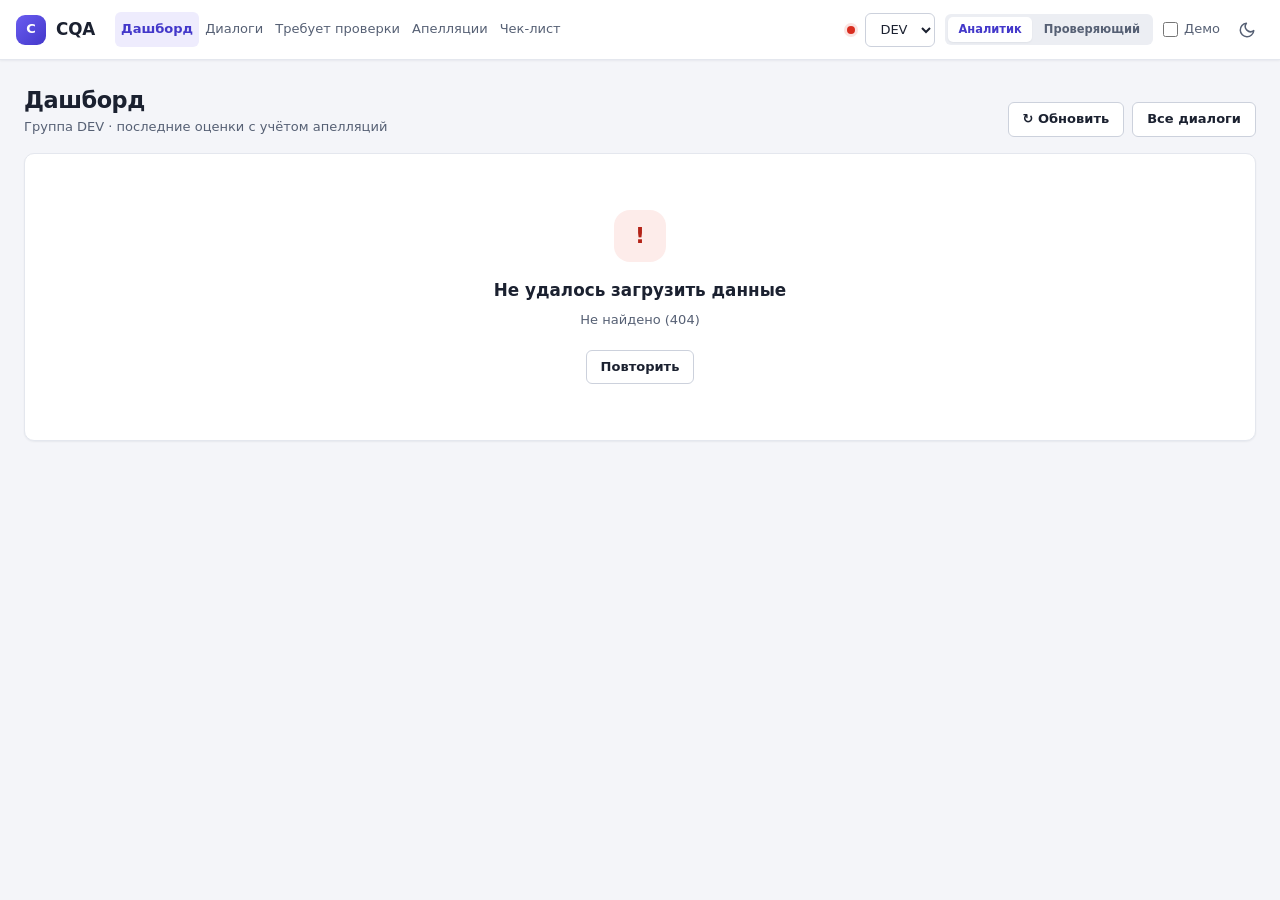
==== commit 0613df05: "feat(privacy): mask personal data before sending dialogs to the model Cards (Luhn), IIN, IBAN, phone" ====
--- a/frontend/index.html
+++ b/frontend/index.html
@@ -5,6 +5,7 @@
   <meta name="viewport" content="width=device-width, initial-scale=1">
   <title>CQA · Freedom Broker</title>
   <link rel="stylesheet" href="css/cqa.css">
+  <link rel="stylesheet" href="css/features.css">
   <style>html, body { margin: 0; background: #f4f5f9; } html:has(.cqa-root[data-theme="dark"]), html:has(.cqa-root[data-theme="dark"]) body { background: #0f1218; }</style>
 </head>
 <body>
--- a/frontend/css/cqa.css
+++ b/frontend/css/cqa.css
@@ -15,10 +15,11 @@
   --cqa-border-strong: #ccd1dc;
   --cqa-text: #1b2130;
   --cqa-muted: #566074;
-  --cqa-faint: #8892a4;
+  --cqa-faint: #677086;     /* 4.9:1 на белом: подписи читаются и на проекторе */
   --cqa-accent: #5646d9;
   --cqa-accent-2: #4338ca;
   --cqa-accent-soft: #eeecfd;
+  --cqa-accent-bd: #d3cefa;
 
   --cqa-yes: #11713a;       --cqa-yes-bg: #e2f5ea;  --cqa-yes-bd: #b5e0c6;
   --cqa-no: #b42318;        --cqa-no-bg: #fdecea;   --cqa-no-bd: #f6c4bf;
@@ -26,6 +27,8 @@
   --cqa-step: #1d4ed8;      --cqa-step-bg: #e3ebfd; --cqa-step-bd: #bccdf7;
   --cqa-flag: #d92d20;      --cqa-flag-bg: #fff1f0; --cqa-flag-bd: #f0827a;
   --cqa-warn: #8f5509;      --cqa-warn-bg: #fff4de; --cqa-warn-bd: #f1d49a;
+  --cqa-warn-line: #e0a030; /* полоса и заливка «частично»: янтарь, а не коричневый текстовый --cqa-warn */
+  --cqa-yes-soft: #f4fbf6;  --cqa-warn-soft: #fffaf0;
 
   --cqa-role-client: #0e7490;
   --cqa-role-operator: #5646d9;
@@ -51,6 +54,9 @@
 }
 .cqa-root *, .cqa-root *::before, .cqa-root *::after { box-sizing: border-box; }
 .cqa-root.cqa-demo { --cqa-fs: 17px; }
+/* Демо крупнит контент, но не шапку: иначе меню не помещается и обрезается на 1440 (P0-1). */
+.cqa-root.cqa-demo .cqa-header { --cqa-text-xs: 11.5px; --cqa-text-sm: 13px; --cqa-text-md: 14px; --cqa-text-lg: 16.8px; font-size: 14px; }
+.cqa-root.cqa-demo .cqa-brand small, .cqa-root.cqa-demo .cqa-health__text { display: none; }
 :where(.cqa-root) :where(button, input, select) { font: inherit; color: inherit; }
 .cqa-root :focus-visible { outline: 2px solid var(--cqa-accent); outline-offset: 2px; }
 .cqa-root [hidden] { display: none !important; }
@@ -98,6 +104,8 @@
 .cqa-btn--primary:hover:not(:disabled) { background: var(--cqa-accent-2); border-color: var(--cqa-accent-2); }
 .cqa-btn--ghost { border-color: transparent; background: transparent; color: var(--cqa-muted); }
 .cqa-btn--sm { padding: 4px 10px; font-size: var(--cqa-text-xs); }
+.cqa-themebtn { display: inline-grid; place-items: center; width: 34px; height: 34px; padding: 0; }
+.cqa-themebtn svg { display: block; }
 .cqa-btn:disabled { opacity: .5; cursor: not-allowed; }
 .cqa-input, .cqa-select {
   height: 34px; padding: 0 10px; border-radius: var(--cqa-r-sm); border: 1px solid var(--cqa-border-strong);
@@ -121,10 +129,11 @@
 .cqa-badge--no { color: var(--cqa-no); background: var(--cqa-no-bg); border-color: var(--cqa-no-bd); }
 .cqa-badge--na { color: var(--cqa-na); background: var(--cqa-na-bg); border-color: var(--cqa-na-bd); }
 .cqa-badge--step { color: var(--cqa-step); background: var(--cqa-step-bg); border-color: var(--cqa-step-bd); }
+.cqa-badge--scale { font-variant-numeric: tabular-nums; }
 .cqa-badge--flag { color: #fff; background: var(--cqa-flag); border-color: var(--cqa-flag); }
 .cqa-badge--warn { color: var(--cqa-warn); background: var(--cqa-warn-bg); border-color: var(--cqa-warn-bd); }
 .cqa-badge--muted { color: var(--cqa-muted); background: var(--cqa-surface-2); border-color: var(--cqa-border); font-weight: 600; }
-.cqa-badge--accent { color: var(--cqa-accent-2); background: var(--cqa-accent-soft); border-color: #d3cefa; }
+.cqa-badge--accent { color: var(--cqa-accent-2); background: var(--cqa-accent-soft); border-color: var(--cqa-accent-bd); }
 .cqa-chip {
   display: inline-flex; align-items: center; gap: 4px; padding: .1em .6em; border-radius: var(--cqa-r-sm);
   font-size: var(--cqa-text-xs); font-weight: 600; background: var(--cqa-surface-2); border: 1px solid var(--cqa-border);
@@ -156,6 +165,10 @@
   pointer-events: none; z-index: 50; box-shadow: var(--cqa-shadow-md); display: none; animation: cqa-fade .12s ease;
 }
 .cqa-chip.cqa-tip[data-tip]::after { left: 0; transform: none; }
+/* У правого края колонки (метки реплик, кнопки справа в подвале критерия) подсказка привязана справа и не режется прокруткой колонки;
+   у меток реплик — снизу, чтобы не уходить за верх колонки у первой реплики. */
+.cqa-msg__tag.cqa-tip[data-tip]::after { left: auto; right: 0; transform: none; bottom: auto; top: calc(100% + 6px); }
+.cqa-crit__foot .cqa-crit__appeal.cqa-tip[data-tip]::after, .cqa-crit__foot > :last-child.cqa-tip[data-tip]::after { left: auto; right: 0; transform: none; }
 /* Подсказка рисуется только при наведении или фокусе: скрытая, она не должна раздвигать страницу вбок. */
 .cqa-tip[data-tip]:hover::after, .cqa-tip[data-tip]:focus-visible::after { display: block; }
 @media (hover: none) { .cqa-tip[data-tip]:hover::after { display: none; } }
@@ -168,7 +181,7 @@
 .cqa-h3 { margin: 0; font-size: var(--cqa-text-xs); font-weight: 700; text-transform: uppercase; letter-spacing: .06em; color: var(--cqa-faint); }
 .cqa-pagehead { display: flex; align-items: flex-end; gap: var(--cqa-s-4); margin-bottom: var(--cqa-s-4); flex-wrap: wrap; }
 .cqa-pagehead__sub { color: var(--cqa-muted); font-size: var(--cqa-text-sm); margin-top: 2px; }
-.cqa-pagehead__actions { margin-left: auto; display: flex; gap: var(--cqa-s-2); align-items: center; }
+.cqa-pagehead__actions { margin-left: auto; display: flex; flex-wrap: wrap; justify-content: flex-end; gap: var(--cqa-s-2); align-items: center; }
 
 .cqa-toolbar { display: flex; flex-wrap: wrap; align-items: center; gap: var(--cqa-s-3); padding: var(--cqa-s-3) var(--cqa-s-4); border-bottom: 1px solid var(--cqa-border); }
 .cqa-toolbar__spacer { flex: 1; }
@@ -181,7 +194,7 @@
 .cqa-table td { padding: 11px 14px; border-bottom: 1px solid var(--cqa-border); vertical-align: middle; }
 .cqa-table tbody tr:last-child td { border-bottom: 0; }
 .cqa-table tbody tr { cursor: pointer; transition: background .1s; }
-.cqa-table tbody tr:hover { background: #f6f6fe; }
+.cqa-table tbody tr:hover { background: var(--cqa-hover); }
 .cqa-table tbody tr[aria-selected="true"] { background: var(--cqa-accent-soft); }
 .cqa-table .cqa-num { text-align: right; }
 .cqa-table th.cqa-num { text-align: right; }
@@ -220,7 +233,7 @@
 
 /* ---------- Карточка диалога ---------- */
 .cqa-card { height: calc(100vh - var(--cqa-header-h)); display: flex; flex-direction: column; min-height: 0; }
-.cqa-card__head { flex: none; display: flex; align-items: center; gap: var(--cqa-s-3); padding: 12px var(--cqa-s-5); background: var(--cqa-surface); border-bottom: 1px solid var(--cqa-border); flex-wrap: wrap; }
+.cqa-card__head { flex: none; display: flex; align-items: center; gap: 8px 10px; padding: 12px var(--cqa-s-5); background: var(--cqa-surface); border-bottom: 1px solid var(--cqa-border); flex-wrap: wrap; }
 .cqa-card__id { font-family: var(--cqa-mono); font-size: var(--cqa-text-lg); font-weight: 700; }
 .cqa-card__nav { margin-left: auto; display: flex; gap: var(--cqa-s-2); align-items: center; }
 .cqa-card__cols { flex: 1; min-height: 0; display: grid; grid-template-columns: minmax(0, 5fr) minmax(0, 6fr); gap: var(--cqa-s-4); padding: var(--cqa-s-4) var(--cqa-s-5); }
@@ -236,7 +249,20 @@
 .cqa-player__bar { flex: 1; height: 6px; border-radius: 3px; background: var(--cqa-na-bg); }
 
 /* ---------- Транскрипт ---------- */
-.cqa-tr { padding: var(--cqa-s-2); display: grid; gap: 6px; }
+.cqa-tr { padding: var(--cqa-s-2); display: grid; grid-template-columns: minmax(0, 1fr); gap: 6px; }
+/* Переписка с ботом до оператора — одной строкой; раскрывается кликом или переходом к доказательству внутри. */
+.cqa-tr__fold { display: grid; grid-template-columns: minmax(0, 1fr); gap: 6px; min-width: 0; }
+.cqa-tr__foldbtn { display: flex; align-items: center; gap: 10px; width: 100%; text-align: left; font: inherit; color: var(--cqa-text); cursor: pointer;
+  padding: 8px 12px 8px 14px; border: 1px dashed var(--cqa-border-strong); border-left: 4px solid var(--cqa-role-bot); border-radius: var(--cqa-r-md); background: var(--cqa-surface-2); }
+.cqa-tr__foldbtn:hover, .cqa-tr__foldbtn:focus-visible { background: var(--cqa-hover); }
+.cqa-tr__foldicon { flex: none; width: 12px; color: var(--cqa-muted); }
+.cqa-tr__foldmain { flex: 1; min-width: 0; font-size: var(--cqa-text-sm); }
+.cqa-tr__foldprev { display: -webkit-box; -webkit-box-orient: vertical; -webkit-line-clamp: 1; overflow: hidden; overflow-wrap: anywhere; margin-top: 1px; color: var(--cqa-muted); }
+.cqa-tr__fold--open .cqa-tr__foldprev { display: none; }
+.cqa-tr__foldtags { display: flex; gap: 4px; flex: none; }
+.cqa-tr__foldtags .cqa-msg__tag { cursor: inherit; }
+.cqa-tr__foldbody { display: grid; gap: 6px; }
+.cqa-tr__foldbody[hidden] { display: none; }
 .cqa-msg {
   position: relative; padding: 9px 12px 10px 14px; border-radius: var(--cqa-r-md); background: var(--cqa-surface);
   border: 1px solid var(--cqa-border); border-left: 4px solid var(--cqa-role-bot); scroll-margin: 70px;
@@ -260,6 +286,10 @@
 .cqa-msg__tag { border: 0; cursor: pointer; font-family: var(--cqa-mono); font-size: var(--cqa-text-xs); font-weight: 700; padding: 1px 6px; border-radius: 5px; background: var(--cqa-accent-soft); color: var(--cqa-accent-2); }
 .cqa-msg__tag:hover { background: var(--cqa-accent); color: #fff; }
 .cqa-msg__tag--flag { background: var(--cqa-flag); color: #fff; }
+.cqa-msg__tag--bad { background: var(--cqa-no-bg); color: var(--cqa-no); box-shadow: inset 0 0 0 1px var(--cqa-no-bd); }
+.cqa-msg__tag--bad:hover { background: var(--cqa-no); color: #fff; }
+.cqa-msg__tag--part { background: var(--cqa-warn-bg); color: var(--cqa-warn); box-shadow: inset 0 0 0 1px var(--cqa-warn-bd); }
+.cqa-msg__tag--part:hover { background: var(--cqa-warn-line); color: #1b2130; }
 /* Проверенный диапазон (checked_range): полоса и мягкий фон на всех репликах участка. */
 .cqa-msg--range { background: #f3f1fe; border-color: #d3cefa; box-shadow: inset 3px 0 0 var(--cqa-accent); }
 .cqa-msg--range-start::before, .cqa-msg--range-end::after {
@@ -297,6 +327,11 @@
 .cqa-bar__fill--bad { background: var(--cqa-flag); }
 .cqa-sum__aw { margin-left: auto; text-align: right; }
 .cqa-ov__text { font-size: var(--cqa-text-sm); }
+.cqa-sum__ov { display: grid; gap: 6px; padding-top: var(--cqa-s-3); border-top: 1px solid var(--cqa-border); }
+.cqa-sum__ovhead { display: flex; flex-wrap: wrap; gap: 6px; align-items: center; }
+.cqa-sum__ovhead .cqa-badge { white-space: normal; text-align: left; }
+.cqa-sum__ovtext { color: var(--cqa-muted); display: -webkit-box; -webkit-box-orient: vertical; -webkit-line-clamp: 2; overflow: hidden; cursor: pointer; }
+.cqa-sum__ovtext--open { display: block; -webkit-line-clamp: unset; }
 .cqa-ovpanel { padding: var(--cqa-s-3) var(--cqa-s-4) var(--cqa-s-4); display: grid; gap: 8px; border-left: 4px solid var(--cqa-accent); }
 .cqa-ovpanel__head { display: flex; flex-wrap: wrap; align-items: center; gap: 8px; }
 .cqa-ovpanel__head .cqa-h3 { margin-right: 4px; }
@@ -319,7 +354,10 @@
 .cqa-crit { padding: var(--cqa-s-3) var(--cqa-s-4) var(--cqa-s-4); scroll-margin: 12px; transition: box-shadow .3s, border-color .3s; }
 .cqa-crit + .cqa-crit { margin-top: var(--cqa-s-2); }
 .cqa-crit--flag { border-color: var(--cqa-flag-bd); border-left: 5px solid var(--cqa-flag); }
-.cqa-crit--review { border-left: 5px solid #e2a232; }
+.cqa-crit--no { border-left: 5px solid var(--cqa-no); }
+.cqa-crit--part { border-left: 5px solid var(--cqa-warn-line); }
+.cqa-code--no { background: var(--cqa-no-bg); color: var(--cqa-no); }
+.cqa-code--part { background: var(--cqa-warn-bg); color: var(--cqa-warn); }
 .cqa-crit--focus { box-shadow: 0 0 0 3px #b9b2f7; border-color: var(--cqa-accent); }
 .cqa-crit__head { display: flex; align-items: center; gap: 10px; flex-wrap: wrap; }
 .cqa-crit__title { font-weight: 650; flex: 1; min-width: 140px; }
@@ -363,7 +401,10 @@
 /* ---------- Шапка карточки ---------- */
 .cqa-card__total { display: inline-flex; align-items: baseline; gap: 6px; margin-left: 4px; }
 .cqa-card__evsel { display: inline-flex; align-items: center; gap: 6px; font-size: var(--cqa-text-xs); min-width: 0; }
-.cqa-card__evsel .cqa-select { height: 28px; font-size: var(--cqa-text-xs); max-width: 300px; min-width: 0; }
+.cqa-card__evsel .cqa-select { height: 28px; font-size: var(--cqa-text-xs); max-width: 220px; min-width: 0; }
+.cqa-card__pos { font-size: var(--cqa-text-xs); white-space: nowrap; }
+.cqa-card__step { min-width: 30px; padding-left: 8px; padding-right: 8px; font-size: var(--cqa-text-md); line-height: 1; }
+@media (max-width: 1599px) { .cqa-card__pos, .cqa-card__evlabel { display: none; } }
 button.cqa-card__old { cursor: pointer; }
 
 /* ---------- Факты ---------- */
@@ -401,7 +442,7 @@
 .cqa-calls { display: grid; gap: var(--cqa-s-2); }
 .cqa-calls__top { font-size: var(--cqa-text-xs); }
 .cqa-calls__item { border: 1px solid var(--cqa-border); border-radius: var(--cqa-r-sm); padding: 8px 10px; display: grid; gap: 6px; background: var(--cqa-surface-2); min-width: 0; }
-.cqa-calls__item--bad { border-color: var(--cqa-warn-bd); background: #fffaf0; }
+.cqa-calls__item--bad { border-color: var(--cqa-warn-bd); background: var(--cqa-warn-soft); }
 .cqa-calls__head { display: flex; flex-wrap: wrap; align-items: center; gap: 6px; font-size: var(--cqa-text-sm); }
 .cqa-calls__nums { margin-left: auto; font-size: var(--cqa-text-xs); color: var(--cqa-muted); font-variant-numeric: tabular-nums; }
 .cqa-calls__sub { font-size: var(--cqa-text-xs); font-family: var(--cqa-mono); overflow-wrap: anywhere; }
@@ -427,8 +468,9 @@
 .cqa-modal__foot { display: flex; justify-content: flex-end; align-items: center; gap: var(--cqa-s-2); margin-top: var(--cqa-s-4); flex-wrap: wrap; }
 .cqa-runform { display: grid; gap: var(--cqa-s-4); }
 .cqa-runform > .cqa-banner { margin: 0; }
-.cqa-field { display: grid; gap: 5px; min-width: 0; }
-.cqa-field__label { font-size: var(--cqa-text-xs); font-weight: 700; text-transform: uppercase; letter-spacing: .05em; color: var(--cqa-faint); }
+.cqa-runform__pick { justify-self: start; }
+.cqa-field { display: grid; gap: 5px; min-width: 0; align-content: start; }
+.cqa-field__label { font-size: var(--cqa-text-sm); font-weight: 600; color: var(--cqa-muted); } /* подписи полей — обычным регистром; капс остаётся только у надзаголовков панелей */
 .cqa-field__hint, .cqa-field__hints { font-size: var(--cqa-text-xs); color: var(--cqa-muted); }
 .cqa-field__hints { display: flex; flex-direction: column; gap: 2px; overflow-wrap: anywhere; }
 .cqa-field__static { font-weight: 600; overflow-wrap: anywhere; }
@@ -586,13 +628,16 @@
 .cqa-chk-seg .cqa-seg__btn { padding: 6px 14px; font-size: var(--cqa-text-sm); }
 .cqa-chk-hint { font-size: var(--cqa-text-xs); color: var(--cqa-muted); margin-top: 2px; }
 .cqa-chk-list__head { flex-wrap: wrap; }
-.cqa-chk-list__head > div { flex: 1; min-width: 0; }
+.cqa-chk-list__head > div { flex: 1 1 320px; min-width: 0; }
 
 /* строки критериев */
 .cqa-chk-row {
   display: grid; align-items: center; gap: 8px; padding: 9px var(--cqa-s-4); border-top: 1px solid var(--cqa-border);
-  grid-template-columns: 22px 52px minmax(0, 1fr) 104px 52px 40px 112px 60px 44px 172px;
-}
+  grid-template-columns: 22px 52px minmax(0, 1fr) 104px 52px 40px 44px 172px;
+}
+.cqa-chk-list--tech .cqa-chk-row { grid-template-columns: 22px 52px minmax(0, 1fr) 104px 52px 40px 112px 60px 44px 172px; }
+.cqa-chk-list:not(.cqa-chk-list--tech) .cqa-chk-tech { display: none !important; }
+.cqa-chk-techtoggle { font-size: var(--cqa-text-sm); color: var(--cqa-muted); white-space: nowrap; }
 .cqa-chk-row--head { border-top: 0; padding-top: 8px; padding-bottom: 8px; background: var(--cqa-surface-2); font-size: var(--cqa-text-xs); font-weight: 700; color: var(--cqa-faint); text-transform: uppercase; letter-spacing: .04em; }
 .cqa-chk-row--off { background: repeating-linear-gradient(-45deg, var(--cqa-surface), var(--cqa-surface) 8px, var(--cqa-surface-2) 8px, var(--cqa-surface-2) 16px); }
 .cqa-chk-row--off .cqa-chk-cell--title, .cqa-chk-row--off .cqa-chk-cell--code, .cqa-chk-row--off .cqa-chk-cell--type,
@@ -602,7 +647,7 @@
 @keyframes cqa-chk-flash { 0%, 30% { background: #e4e0fd; box-shadow: inset 4px 0 0 var(--cqa-accent); } }
 .cqa-chk-cell { min-width: 0; font-size: var(--cqa-text-sm); }
 .cqa-chk-cell--ord { display: grid; gap: 2px; }
-.cqa-chk-ord { border: 0; background: none; padding: 0; height: 13px; line-height: 13px; font-size: 9px; color: var(--cqa-faint); cursor: pointer; border-radius: 3px; }
+.cqa-chk-ord { border: 0; background: none; padding: 0; height: 14px; line-height: 14px; font-size: 11px; color: var(--cqa-muted); cursor: pointer; border-radius: 3px; }
 .cqa-chk-ord:hover:not(:disabled) { color: var(--cqa-accent-2); background: var(--cqa-accent-soft); }
 .cqa-chk-ord:disabled { opacity: .25; cursor: default; }
 .cqa-chk-row__title { display: flex; flex-wrap: wrap; align-items: center; gap: 4px 8px; }
@@ -649,7 +694,7 @@
 .cqa-chk-vers__list { list-style: none; margin: 0; padding: 6px; display: grid; gap: 4px; max-height: 70vh; overflow-y: auto; }
 .cqa-chk-ver { width: 100%; display: grid; gap: 2px; text-align: left; padding: 8px 10px; border: 1px solid transparent; border-radius: var(--cqa-r-sm); background: none; cursor: pointer; font: inherit; color: inherit; }
 .cqa-chk-ver:hover { background: var(--cqa-surface-2); border-color: var(--cqa-border); }
-.cqa-chk-ver--cur { background: var(--cqa-accent-soft); border-color: #d3cefa; }
+.cqa-chk-ver--cur { background: var(--cqa-accent-soft); border-color: var(--cqa-accent-bd); }
 .cqa-chk-ver__top { display: flex; align-items: center; gap: 6px; flex-wrap: wrap; }
 .cqa-chk-ver__date { margin-left: auto; font-size: var(--cqa-text-xs); }
 .cqa-chk-ver__note { font-size: var(--cqa-text-sm); overflow-wrap: anywhere; }
@@ -667,7 +712,7 @@
 .cqa-chk-diff--empty { color: var(--cqa-muted); }
 .cqa-chk-effect { padding: 8px 12px; border-radius: var(--cqa-r-sm); font-size: var(--cqa-text-sm); border: 1px solid; overflow-wrap: anywhere; }
 .cqa-chk-effect--none { background: var(--cqa-yes-bg); border-color: var(--cqa-yes-bd); color: #0c5a2e; }
-.cqa-chk-effect--some { background: var(--cqa-accent-soft); border-color: #d3cefa; color: var(--cqa-accent-2); }
+.cqa-chk-effect--some { background: var(--cqa-accent-soft); border-color: var(--cqa-accent-bd); color: var(--cqa-accent-2); }
 .cqa-chk-effect--all { background: var(--cqa-warn-bg); border-color: var(--cqa-warn-bd); color: #6b4106; }
 .cqa-chk-diff__list { list-style: none; margin: 0; padding: 0; display: grid; gap: 6px; }
 .cqa-chk-diff__item { display: grid; grid-template-columns: 22px minmax(0, 1fr); gap: 8px; align-items: start; font-size: var(--cqa-text-sm); padding: 6px 8px; border-radius: var(--cqa-r-sm); background: var(--cqa-surface-2); overflow-wrap: anywhere; }
@@ -684,7 +729,7 @@
 .cqa-chk-savewrap { position: sticky; bottom: 0; z-index: 15; padding-bottom: var(--cqa-s-3); margin-bottom: calc(-1 * var(--cqa-s-3)); }
 .cqa-chk-savebar {
   display: flex; flex-wrap: wrap; align-items: center; gap: var(--cqa-s-3); padding: var(--cqa-s-3) var(--cqa-s-4);
-  background: var(--cqa-surface); border: 1px solid #d3cefa; border-left: 5px solid var(--cqa-accent); border-radius: var(--cqa-r-md); box-shadow: var(--cqa-shadow-lg);
+  background: var(--cqa-surface); border: 1px solid var(--cqa-accent-bd); border-left: 5px solid var(--cqa-accent); border-radius: var(--cqa-r-md); box-shadow: var(--cqa-shadow-lg);
 }
 .cqa-chk-savebar--pulse { animation: cqa-chk-pulse .5s ease 2; }
 @keyframes cqa-chk-pulse { 50% { box-shadow: 0 0 0 5px #b9b2f7; } }
@@ -747,7 +792,8 @@
 .cqa-chk-picker__score { margin-left: auto; }
 
 @media (max-width: 1100px) {
-  .cqa-chk-row { grid-template-columns: 22px 48px minmax(0, 1fr) 96px 48px 36px 100px 52px 40px 168px; }
+  .cqa-chk-row { grid-template-columns: 22px 48px minmax(0, 1fr) 96px 48px 36px 40px 168px; }
+  .cqa-chk-list--tech .cqa-chk-row { grid-template-columns: 22px 48px minmax(0, 1fr) 96px 48px 36px 100px 52px 40px 168px; }
   .cqa-chk-panes { grid-template-columns: minmax(0, 1fr); }
 }
 @media (max-width: 900px) {
@@ -846,8 +892,10 @@
 .cqa-ap__sw--consult { background: repeating-linear-gradient(135deg, var(--cqa-ap-consult) 0 3px, #c3bbf8 3px 6px); }
 .cqa-ap__sw--pause { width: 3px; height: 12px; background: var(--cqa-ap-pause); }
 .cqa-ap__sw--ev { width: 9px; height: 9px; border-radius: 50%; background: var(--cqa-accent); }
-.cqa-ap__fix { display: inline-flex; align-items: center; gap: 4px; flex-wrap: wrap; margin-left: auto; }
-.cqa-ap__fixlabel { font-weight: 700; text-transform: uppercase; letter-spacing: .05em; color: var(--cqa-faint); margin-right: 2px; }
+.cqa-ap__fixbox { margin-left: auto; }
+.cqa-ap__fixbox[open] { flex-basis: 100%; margin-left: 0; display: grid; gap: 6px; justify-items: end; }
+.cqa-ap__fixsum { cursor: pointer; color: var(--cqa-accent-2); font-weight: 600; }
+.cqa-ap__fix { display: inline-flex; align-items: center; gap: 4px; flex-wrap: wrap; }
 .cqa-ap__nudge { padding: 3px 7px; font-family: var(--cqa-mono); }
 .cqa-ap__fixin { width: 68px; height: 26px; padding: 0 6px; font-family: var(--cqa-mono); font-size: var(--cqa-text-xs); text-align: right; }
 .cqa-ap__anchor.cqa-tip[data-tip]::after { left: auto; right: 0; transform: none; }
@@ -905,10 +953,219 @@
   .cqa-ap__rates { width: 100%; justify-content: space-between; }
   .cqa-ap__rates .cqa-seg__btn { flex: 1; padding: 6px 4px; }
   .cqa-ap__title { display: none; }
-  .cqa-ap__fix { margin-left: 0; }
-  .cqa-ap__fixlabel { width: 100%; }
+  .cqa-ap__fixbox, .cqa-ap__fixbox[open] { margin-left: 0; justify-items: start; }
   .cqa-ap__anchor { width: 100%; margin-top: 2px; }
   .cqa-ap__anchor.cqa-tip[data-tip]::after { right: auto; left: 0; }
+}
+
+/* ===================================================================================
+   Этап 4: апелляции, очередь «требует проверки», новый диалог, экспорт, счётчики меню
+   =================================================================================== */
+.cqa-nav__count {
+  display: inline-grid; place-items: center; min-width: 18px; height: 18px; padding: 0 5px; margin-left: 5px; border-radius: var(--cqa-r-pill);
+  background: var(--cqa-accent); color: #fff; font-size: 11px; font-weight: 700; line-height: 1; vertical-align: 1px; font-variant-numeric: tabular-nums;
+}
+.cqa-nav__link[data-nav="review"] .cqa-nav__count { background: var(--cqa-warn); }
+.cqa-textarea { height: auto; min-height: 72px; width: 100%; padding: 8px 10px; resize: vertical; font-family: inherit; line-height: 1.45; }
+.cqa-input[aria-invalid="true"], .cqa-textarea[aria-invalid="true"] { border-color: var(--cqa-no); box-shadow: 0 0 0 3px var(--cqa-no-bg); }
+.cqa-fielderr { color: var(--cqa-no); font-size: var(--cqa-text-xs); font-weight: 600; }
+.cqa-fielderr ul { margin: 0; padding-left: 18px; }
+
+/* Апелляция у критерия: AI → решение → финал */
+.cqa-apl { display: grid; gap: 6px; padding: 10px 12px; border-radius: var(--cqa-r-sm); border: 1px solid var(--cqa-accent-bd); background: var(--cqa-hover); font-size: var(--cqa-text-sm); }
+.cqa-apl--open { border-color: var(--cqa-warn-bd); background: var(--cqa-warn-soft); }
+.cqa-apl--confirmed { border-color: var(--cqa-yes-bd); background: var(--cqa-yes-soft); }
+.cqa-apl__head { display: flex; align-items: center; gap: 8px; flex-wrap: wrap; }
+.cqa-apl__head .cqa-faint { font-size: var(--cqa-text-xs); }
+.cqa-apl__go { margin-left: auto; }
+.cqa-apl__layers { display: flex; align-items: stretch; gap: 6px; flex-wrap: wrap; }
+.cqa-apl__layer { display: grid; gap: 3px; padding: 6px 10px; border-radius: var(--cqa-r-sm); background: var(--cqa-surface); border: 1px solid var(--cqa-border); min-width: 0; }
+.cqa-apl__label { font-size: 10px; font-weight: 700; text-transform: uppercase; letter-spacing: .06em; color: var(--cqa-faint); }
+.cqa-apl__val { display: inline-flex; align-items: center; gap: 6px; flex-wrap: wrap; font-size: var(--cqa-text-xs); }
+.cqa-apl__pts { color: var(--cqa-muted); font-variant-numeric: tabular-nums; font-weight: 600; }
+.cqa-apl__arrow { align-self: center; color: var(--cqa-faint); font-weight: 700; }
+.cqa-apl__text { color: var(--cqa-muted); overflow-wrap: anywhere; }
+.cqa-apl__text b { color: var(--cqa-text); }
+.cqa-apl__hist summary { cursor: pointer; font-size: var(--cqa-text-xs); color: var(--cqa-accent-2); font-weight: 600; }
+.cqa-apl__hist ul { margin: 4px 0 0; padding-left: 18px; font-size: var(--cqa-text-xs); color: var(--cqa-muted); }
+.cqa-card__total--two { gap: 6px; align-items: center; }
+
+/* Форма апелляции */
+.cqa-apf-box { width: min(560px, 100%); }
+.cqa-apf__crit { display: grid; gap: 6px; padding: 10px 12px; margin-bottom: var(--cqa-s-3); border-radius: var(--cqa-r-sm); background: var(--cqa-surface-2); border: 1px solid var(--cqa-border); font-size: var(--cqa-text-sm); }
+.cqa-apf__title, .cqa-apf__ans { display: flex; align-items: center; gap: 8px; flex-wrap: wrap; }
+.cqa-apf__why { color: var(--cqa-muted); }
+.cqa-apf__prev { font-size: var(--cqa-text-xs); }
+.cqa-apf { display: grid; gap: var(--cqa-s-3); }
+.cqa-apf__hint { display: flex; justify-content: space-between; gap: 12px; }
+.cqa-apf__hint > :last-child { flex: none; font-variant-numeric: tabular-nums; }
+.cqa-apf__err { padding: 8px 12px; border-radius: var(--cqa-r-sm); background: var(--cqa-no-bg); border: 1px solid var(--cqa-no-bd); color: var(--cqa-no); font-size: var(--cqa-text-sm); }
+
+/* Экран апелляций */
+.cqa-apr__modenote { margin-bottom: var(--cqa-s-3); }
+.cqa-apr__filters { flex-wrap: wrap; }
+.cqa-apr__n { margin-left: 6px; padding: 0 6px; border-radius: var(--cqa-r-pill); background: rgba(86, 70, 217, .1); font-variant-numeric: tabular-nums; }
+.cqa-apr__cols { display: grid; grid-template-columns: minmax(260px, 340px) minmax(0, 1fr); min-height: 420px; }
+.cqa-apr__list { border-right: 1px solid var(--cqa-border); max-height: calc(100vh - 230px); overflow-y: auto; }
+.cqa-apr__item {
+  display: grid; gap: 4px; width: 100%; text-align: left; padding: 12px 14px; border: 0; border-bottom: 1px solid var(--cqa-border);
+  background: var(--cqa-surface); cursor: pointer; font: inherit; color: inherit; border-left: 4px solid transparent;
+}
+.cqa-apr__item:hover { background: var(--cqa-hover); }
+.cqa-apr__item[aria-current="true"] { background: var(--cqa-accent-soft); border-left-color: var(--cqa-accent); }
+.cqa-apr__itop { display: flex; align-items: center; gap: 8px; flex-wrap: wrap; }
+.cqa-apr__itop .cqa-badge { margin-left: auto; }
+.cqa-apr__ititle { font-weight: 600; font-size: var(--cqa-text-sm); }
+.cqa-apr__icomment { color: var(--cqa-muted); font-size: var(--cqa-text-xs); display: -webkit-box; -webkit-line-clamp: 2; -webkit-box-orient: vertical; overflow: hidden; overflow-wrap: anywhere; }
+.cqa-apr__ians { display: flex; align-items: center; gap: 6px; flex-wrap: wrap; font-size: var(--cqa-text-xs); }
+.cqa-apr__idate { margin-left: auto; }
+.cqa-apr__detail { padding: var(--cqa-s-4); display: grid; gap: var(--cqa-s-3); align-content: start; min-width: 0; outline: none; scroll-margin-top: calc(var(--cqa-header-h) + 8px); }
+.cqa-apr__sec { scroll-margin-top: calc(var(--cqa-header-h) + 8px); }
+.cqa-apr__card { padding: var(--cqa-s-4); display: grid; gap: var(--cqa-s-4); box-shadow: none; }
+.cqa-apr__head { display: flex; align-items: center; gap: 10px; flex-wrap: wrap; }
+.cqa-apr__when { font-size: var(--cqa-text-xs); }
+.cqa-apr__open { margin-left: auto; }
+.cqa-apr__meta { display: flex; align-items: center; gap: 8px; flex-wrap: wrap; font-size: var(--cqa-text-sm); margin-top: -8px; }
+.cqa-apr__totals { margin-left: auto; display: inline-flex; gap: 6px; align-items: baseline; font-size: var(--cqa-text-sm); }
+.cqa-apr__sec { display: grid; gap: 8px; font-size: var(--cqa-text-sm); padding-top: var(--cqa-s-3); border-top: 1px solid var(--cqa-border); min-width: 0; }
+.cqa-apr__sechead { display: flex; align-items: baseline; gap: 10px; flex-wrap: wrap; }
+.cqa-apr__sechead .cqa-faint { font-size: var(--cqa-text-xs); }
+.cqa-apr__crit, .cqa-apr__answers { display: flex; align-items: center; gap: 8px; flex-wrap: wrap; }
+.cqa-apr__ctitle { font-size: var(--cqa-text-md); }
+.cqa-apr__pts { font-size: var(--cqa-text-xs); font-variant-numeric: tabular-nums; }
+.cqa-apr__comment { margin: 0; padding: 10px 14px; border-left: 4px solid var(--cqa-accent); background: var(--cqa-accent-soft); border-radius: 0 var(--cqa-r-sm) var(--cqa-r-sm) 0; white-space: pre-wrap; overflow-wrap: anywhere; }
+.cqa-apr__frag { padding: 0; }
+.cqa-apr__gap { text-align: center; color: var(--cqa-faint); letter-spacing: .3em; font-weight: 700; line-height: 1; }
+.cqa-apr__nofrag { font-size: var(--cqa-text-xs); }
+.cqa-apr__verdict { display: grid; gap: 6px; padding: 10px 12px; border-radius: var(--cqa-r-sm); background: var(--cqa-surface-2); border: 1px solid var(--cqa-border); }
+.cqa-apr__verdict--changed { background: var(--cqa-hover); border-color: var(--cqa-accent-bd); }
+.cqa-apr__verdict--confirmed { background: var(--cqa-yes-soft); border-color: var(--cqa-yes-bd); }
+.cqa-apr__form { display: grid; gap: var(--cqa-s-3); }
+.cqa-apr__opts { border: 0; margin: 0; padding: 0; display: grid; gap: 6px; min-width: 0; }
+.cqa-apr__opts legend { margin-bottom: 6px; padding: 0; }
+.cqa-apr__current { display: flex; align-items: center; gap: 8px; flex-wrap: wrap; font-size: var(--cqa-text-xs); margin-bottom: 2px; }
+.cqa-apr__opt { display: flex; align-items: center; gap: 10px; padding: 8px 12px; border: 1px solid var(--cqa-border-strong); border-radius: var(--cqa-r-sm); cursor: pointer; background: var(--cqa-surface); }
+.cqa-apr__opt:hover { border-color: var(--cqa-accent); }
+.cqa-apr__opt--on { border-color: var(--cqa-accent); background: var(--cqa-accent-soft); box-shadow: 0 0 0 1px var(--cqa-accent); }
+.cqa-apr__opt input { accent-color: var(--cqa-accent); margin: 0; flex: none; }
+.cqa-apr__opt .cqa-badge { flex: none; }
+.cqa-apr__optlabel { font-size: var(--cqa-text-sm); min-width: 0; overflow-wrap: anywhere; }
+.cqa-apr__formfoot { display: flex; align-items: center; gap: 12px; flex-wrap: wrap; justify-content: flex-end; }
+.cqa-apr__formfoot .cqa-faint { font-size: var(--cqa-text-xs); margin-right: auto; }
+.cqa-apr__result { padding: var(--cqa-s-4); display: grid; gap: var(--cqa-s-3); border-color: var(--cqa-yes-bd); background: var(--cqa-yes-soft); box-shadow: var(--cqa-shadow-md); }
+.cqa-apr__restitle { display: flex; align-items: center; gap: 8px; flex-wrap: wrap; font-weight: 700; }
+.cqa-apr__restitle .cqa-banner__icon { background: var(--cqa-yes); color: #fff; }
+.cqa-apr__resgrid { display: grid; grid-template-columns: repeat(2, minmax(0, 1fr)); gap: var(--cqa-s-3); }
+.cqa-apr__resbox { padding: 10px 14px; border-radius: var(--cqa-r-sm); background: var(--cqa-surface); border: 1px solid var(--cqa-border); }
+.cqa-apr__resbox--final { border-color: var(--cqa-accent); box-shadow: 0 0 0 1px var(--cqa-accent); }
+.cqa-apr__resnum { display: flex; align-items: baseline; gap: 6px; flex-wrap: wrap; font-size: var(--cqa-text-xl); font-weight: 800; }
+.cqa-apr__old { color: var(--cqa-faint); text-decoration: line-through; font-size: .7em; }
+.cqa-apr__resacts { display: flex; gap: 8px; flex-wrap: wrap; }
+
+/* Очередь «требует проверки» */
+.cqa-rq__chips { display: flex; flex-wrap: wrap; gap: 6px; }
+.cqa-rq__chip {
+  display: inline-flex; align-items: center; gap: 6px; padding: 5px 10px; border-radius: var(--cqa-r-pill); border: 1px solid var(--cqa-border-strong);
+  background: var(--cqa-surface); font: inherit; font-size: var(--cqa-text-xs); font-weight: 600; color: var(--cqa-muted); cursor: pointer;
+}
+.cqa-rq__chip:hover { border-color: var(--cqa-accent); color: var(--cqa-text); }
+.cqa-rq__chip[aria-pressed="true"] { background: var(--cqa-accent-soft); border-color: var(--cqa-accent); color: var(--cqa-accent-2); }
+.cqa-rq__n { font-variant-numeric: tabular-nums; font-weight: 700; color: var(--cqa-text); }
+.cqa-rq__dot { width: 8px; height: 8px; border-radius: 50%; background: var(--cqa-faint); }
+.cqa-rq__dot--failed, .cqa-rq__item--failed { --cqa-rq-c: var(--cqa-flag); }
+.cqa-rq__dot--missing, .cqa-rq__item--missing { --cqa-rq-c: var(--cqa-no); }
+.cqa-rq__dot--appeal, .cqa-rq__item--appeal { --cqa-rq-c: var(--cqa-accent); }
+.cqa-rq__dot--guard, .cqa-rq__item--guard { --cqa-rq-c: #d97706; }
+.cqa-rq__dot--validator, .cqa-rq__item--validator { --cqa-rq-c: #e2a232; }
+.cqa-rq__dot--low_confidence, .cqa-rq__item--low_confidence { --cqa-rq-c: #a1a8b6; }
+.cqa-rq__dot { background: var(--cqa-rq-c, var(--cqa-faint)); }
+.cqa-rq__item {
+  display: flex; gap: var(--cqa-s-4); align-items: center; padding: 12px var(--cqa-s-4); border-bottom: 1px solid var(--cqa-border);
+  border-left: 4px solid var(--cqa-rq-c, var(--cqa-border)); cursor: pointer; transition: background .1s;
+}
+.cqa-rq__item:hover { background: var(--cqa-hover); }
+.cqa-rq__item:last-child { border-bottom: 0; }
+.cqa-rq__main { flex: 1; min-width: 0; display: grid; gap: 5px; }
+.cqa-rq__top, .cqa-rq__why, .cqa-rq__facts { display: flex; align-items: center; gap: 8px; flex-wrap: wrap; }
+.cqa-rq__title { font-weight: 600; font-size: var(--cqa-text-sm); }
+.cqa-rq__msg { font-size: var(--cqa-text-sm); color: var(--cqa-text); overflow-wrap: anywhere; min-width: 0; }
+.cqa-rq__more { margin: 0; padding-left: 18px; font-size: var(--cqa-text-xs); color: var(--cqa-muted); }
+.cqa-rq__facts { font-size: var(--cqa-text-xs); color: var(--cqa-muted); gap: 14px; }
+.cqa-rq__low { color: var(--cqa-warn); font-weight: 600; }
+.cqa-rq__acts { display: flex; flex-direction: column; gap: 6px; align-items: stretch; flex: none; }
+
+/* Новый диалог */
+.cqa-nd__cols { display: grid; grid-template-columns: minmax(0, 7fr) minmax(0, 5fr); gap: var(--cqa-s-4); align-items: start; }
+.cqa-nd__form { padding: var(--cqa-s-4); display: grid; gap: var(--cqa-s-4); }
+.cqa-nd__row { display: grid; grid-template-columns: auto minmax(0, 1fr) minmax(0, 1fr); gap: var(--cqa-s-3); align-items: start; }
+.cqa-nd__texthead { display: flex; align-items: center; gap: 8px; flex-wrap: wrap; }
+.cqa-nd__area { min-height: 300px; font-family: var(--cqa-mono); font-size: var(--cqa-text-sm); }
+.cqa-nd__help { display: grid; gap: 3px; padding: 8px 12px; border-radius: var(--cqa-r-sm); background: var(--cqa-surface-2); border: 1px solid var(--cqa-border); font-size: var(--cqa-text-xs); color: var(--cqa-muted); }
+.cqa-nd__help b { color: var(--cqa-text); }
+.cqa-nd__help code { font-family: var(--cqa-mono); background: var(--cqa-surface); border: 1px solid var(--cqa-border); border-radius: 4px; padding: 0 4px; color: var(--cqa-text); }
+.cqa-nd__foot { display: flex; align-items: center; gap: 8px; flex-wrap: wrap; justify-content: flex-end; }
+.cqa-nd__foot .cqa-faint { font-size: var(--cqa-text-xs); margin-right: auto; }
+.cqa-nd__side { position: sticky; top: calc(var(--cqa-header-h) + 12px); max-height: calc(100vh - var(--cqa-header-h) - 24px); display: flex; flex-direction: column; min-height: 0; }
+.cqa-nd__preview { padding: var(--cqa-s-3) var(--cqa-s-4) var(--cqa-s-4); overflow-y: auto; display: grid; gap: var(--cqa-s-3); align-content: start; min-height: 0; }
+.cqa-nd__empty { display: flex; flex-direction: column; align-items: center; text-align: center; gap: 6px; padding: 40px 12px; color: var(--cqa-muted); }
+.cqa-nd__stats { display: flex; align-items: center; gap: 8px; flex-wrap: wrap; font-size: var(--cqa-text-sm); }
+.cqa-nd__role { font-size: var(--cqa-text-xs); font-weight: 700; padding: 1px 8px; border-radius: var(--cqa-r-pill); background: var(--cqa-surface-2); border: 1px solid var(--cqa-border); }
+.cqa-nd__role--client { color: var(--cqa-role-client); }
+.cqa-nd__role--operator { color: var(--cqa-role-operator); }
+.cqa-nd__role--bot, .cqa-nd__role--system { color: var(--cqa-muted); }
+.cqa-nd__issues { padding: 8px 12px; border-radius: var(--cqa-r-sm); background: var(--cqa-warn-bg); border: 1px solid var(--cqa-warn-bd); color: #6b4106; font-size: var(--cqa-text-xs); }
+.cqa-nd__issues--err { background: var(--cqa-no-bg); border-color: var(--cqa-no-bd); color: var(--cqa-no); }
+.cqa-nd__issues ul { margin: 2px 0 0; padding-left: 18px; }
+.cqa-nd__msgs { padding: 0; }
+.cqa-nd__line { margin-left: auto; }
+.cqa-nd__savedacts { display: flex; gap: 8px; flex-wrap: wrap; margin-top: 8px; }
+
+/* Список: экспорт и апелляции */
+.cqa-table .cqa-row-id { white-space: nowrap; }
+.cqa-list__actions { flex-wrap: wrap; justify-content: flex-end; }
+.cqa-export { display: flex; align-items: center; gap: 6px; flex-wrap: wrap; }
+.cqa-export__label { font-size: var(--cqa-text-xs); font-weight: 700; text-transform: uppercase; letter-spacing: .05em; }
+.cqa-export__note:empty { display: none; }
+.cqa-list__appeals { justify-content: flex-end; }
+.cqa-list__narrow { width: 1%; white-space: nowrap; }
+/* Липкий заголовок списка диалогов на широком экране (на узком таблица прокручивается в своей обёртке). */
+@media (min-width: 1100px) {
+  .cqa-tablewrap:has(> .cqa-list-table) { overflow: clip; } /* не контейнер прокрутки: заголовок липнет к окну */
+  .cqa-list-table thead th { position: sticky; top: var(--cqa-header-h); z-index: 3; }
+}
+.cqa-list__topictext { display: block; max-width: 260px; overflow: hidden; text-overflow: ellipsis; white-space: nowrap; color: var(--cqa-muted); }
+.cqa-list__why { display: inline-flex; align-items: baseline; gap: 6px; font-size: var(--cqa-text-xs); color: var(--cqa-muted); }
+.cqa-list__why::before { content: ''; width: 7px; height: 7px; border-radius: 50%; background: var(--cqa-warn-line); flex: none; transform: translateY(-1px); }
+
+@media (max-width: 1366px) { /* счётчики в меню: всё меню помещается в шапку на 1280 */
+  .cqa-brand small { display: none; }
+  .cqa-nav__link { padding: 8px 6px; }
+  .cqa-nav__count { margin-left: 3px; min-width: 16px; height: 16px; padding: 0 4px; font-size: 10px; }
+}
+@media (max-width: 1180px) {
+  .cqa-nd__row { grid-template-columns: auto minmax(0, 1fr); }
+  .cqa-nd__cid { grid-column: 1 / -1; }
+}
+@media (max-width: 900px) {
+  .cqa-apr__cols { grid-template-columns: minmax(0, 1fr); }
+  .cqa-apr__list { border-right: 0; border-bottom: 1px solid var(--cqa-border); max-height: 340px; }
+  .cqa-nd__cols { grid-template-columns: minmax(0, 1fr); }
+  .cqa-nd__side { position: static; max-height: none; }
+  .cqa-rq__item { flex-direction: column; align-items: stretch; gap: 10px; }
+  .cqa-rq__acts { flex-direction: row; flex-wrap: wrap; }
+}
+@media (max-width: 560px) {
+  .cqa-apr__detail { padding: var(--cqa-s-3); }
+  .cqa-apr__card { padding: var(--cqa-s-3); }
+  .cqa-apr__open { margin-left: 0; }
+  .cqa-apr__totals { margin-left: 0; }
+  .cqa-apr__resgrid { grid-template-columns: minmax(0, 1fr); }
+  .cqa-apl__layers { flex-direction: column; }
+  .cqa-apl__arrow { transform: rotate(90deg); align-self: flex-start; margin-left: 14px; }
+  .cqa-nd__row { grid-template-columns: minmax(0, 1fr); }
+  .cqa-nd__area { min-height: 220px; }
+  .cqa-list__actions { margin-left: 0; justify-content: flex-start; }
+  .cqa-rq__toolbar .cqa-input { width: 100% !important; }
 }
 
 /* ==========================================================================
@@ -943,7 +1200,9 @@
   --cqa-viz-track: #252b38; --cqa-viz-grid: #2a3040; --cqa-viz-axis: #3a4256; --cqa-viz-neutral: #5d6679;
   --cqa-tl-bot: #3a4152; --cqa-tl-op: #3a3470; --cqa-tl-wait: #222836; --cqa-tl-wait-line: #4a5266; --cqa-tl-pause: #7f889b;
   --cqa-hover: #20253a; --cqa-mark-bg: #3a3010; --cqa-mark-bd: #9c7a1e; --cqa-range-bg: #221f40;
-}
+  --cqa-accent-bd: #3d3780; --cqa-yes-soft: #11251a; --cqa-warn-soft: #2a2414; --cqa-warn-line: #d99a1c;
+}
+.cqa-root[data-theme="dark"] .cqa-nav__link[data-nav="review"] .cqa-nav__count { color: #1b2130; }
 /* Светлые значения, зашитые в правилах выше, — тёмные двойники */
 .cqa-root[data-theme="dark"] .cqa-table tbody tr:hover { background: var(--cqa-hover); }
 .cqa-root[data-theme="dark"] .cqa-btn:hover:not(:disabled) { border-color: var(--cqa-border-strong); }
@@ -1033,8 +1292,8 @@
 .cqa-hist__col:disabled { cursor: default; }
 .cqa-hist__col:not(:disabled):hover, .cqa-hist__col:focus-visible { background: var(--cqa-viz-track); }
 .cqa-hist__bars { display: flex; align-items: flex-end; justify-content: center; gap: 2px; height: 100%; width: 100%; }
-.cqa-hist__bar { position: relative; display: block; width: min(24px, 70%); border-radius: 4px 4px 0 0; min-height: 0; }
-.cqa-hist--twin .cqa-hist__bar { width: min(14px, 42%); }
+.cqa-hist__bar { position: relative; display: block; width: min(44px, 64%); border-radius: 4px 4px 0 0; min-height: 0; }
+.cqa-hist--twin .cqa-hist__bar { width: min(26px, 42%); }
 .cqa-hist__val { position: absolute; bottom: 100%; left: 50%; transform: translateX(-50%); padding-bottom: 2px; font-size: var(--cqa-text-xs); font-weight: 700; color: var(--cqa-text); font-variant-numeric: tabular-nums; white-space: nowrap; }
 .cqa-hist__x { position: absolute; top: 100%; left: 0; padding-top: 4px; font-size: var(--cqa-text-xs); color: var(--cqa-faint); font-variant-numeric: tabular-nums; transform: translateX(-50%); }
 .cqa-hist__col:first-child .cqa-hist__x { transform: none; }
@@ -1043,8 +1302,26 @@
 .cqa-hist__mean { position: absolute; top: 0; bottom: 0; width: 0; border-left: 2px solid var(--cqa-text); margin-left: -1px; pointer-events: none; opacity: .45; }
 
 .cqa-crow-list { display: flex; flex-direction: column; gap: 2px; }
-.cqa-crow { display: grid; grid-template-columns: auto minmax(0, 1fr) 44px 60px 52px; align-items: center; gap: 10px; padding: 7px 6px; border-radius: var(--cqa-r-sm); }
+.cqa-crow { display: grid; grid-template-columns: auto minmax(0, 1fr) 44px 60px 84px; align-items: center; gap: 10px; padding: 7px 6px; border-radius: var(--cqa-r-sm); }
 .cqa-crow:hover, .cqa-crow:focus-visible { background: var(--cqa-surface-2); }
+.cqa-crow--worst { background: var(--cqa-no-bg); }
+.cqa-crow--worst:hover, .cqa-crow--worst:focus-visible { background: var(--cqa-no-bg); box-shadow: inset 0 0 0 1px var(--cqa-no-bd); }
+.cqa-crow__fails.cqa-btn { white-space: nowrap; }
+/* Полоса «Главное» под KPI: вывод из цифр (слабый критерий, грубые ошибки, проверка, апелляции). */
+.cqa-insights { display: flex; flex-wrap: wrap; gap: var(--cqa-s-2); align-items: stretch; }
+.cqa-insights__label { flex: 0 0 auto; align-self: center; font-size: var(--cqa-text-xs); font-weight: 700; letter-spacing: .06em; text-transform: uppercase; color: var(--cqa-muted); padding-right: 4px; }
+.cqa-insight { flex: 1 1 220px; min-width: 0; display: flex; align-items: center; gap: 10px; padding: 8px 12px; border: 1px solid var(--cqa-border); border-left: 4px solid var(--cqa-border-strong);
+  border-radius: var(--cqa-r-md); background: var(--cqa-surface); color: var(--cqa-text); font: inherit; text-align: left; }
+.cqa-insight--link { cursor: pointer; transition: border-color .12s, background .12s; }
+.cqa-insight--link:hover, .cqa-insight--link:focus-visible { background: var(--cqa-hover); }
+.cqa-insight__text { flex: 1; min-width: 0; display: flex; flex-direction: column; gap: 1px; }
+.cqa-insight__text b { font-size: var(--cqa-text-md); font-weight: 600; }
+.cqa-insight__text small { font-size: var(--cqa-text-sm); color: var(--cqa-muted); }
+.cqa-insight__go { flex: 0 0 auto; font-size: var(--cqa-text-lg); line-height: 1; color: var(--cqa-accent-2); font-weight: 600; }
+.cqa-insight--bad { border-left-color: var(--cqa-no); }
+.cqa-insight--warn { border-left-color: var(--cqa-warn-line); }
+.cqa-insight--ok { border-left-color: var(--cqa-yes); }
+.cqa-insight--accent { border-left-color: var(--cqa-accent); }
 .cqa-crow__main { min-width: 0; display: flex; flex-direction: column; gap: 5px; }
 .cqa-crow__title { display: flex; gap: 8px; align-items: baseline; min-width: 0; font-size: var(--cqa-text-sm); }
 .cqa-crow__name { font-weight: 600; overflow: hidden; text-overflow: ellipsis; white-space: nowrap; min-width: 0; }
@@ -1145,11 +1422,15 @@
 .cqa-q__dl dd { margin: 0; font-variant-numeric: tabular-nums; text-align: right; }
 .cqa-q__hint { font-size: var(--cqa-text-xs); color: var(--cqa-muted); display: grid; gap: 6px; }
 .cqa-q__cmds { display: grid; gap: 8px; justify-items: center; padding: 0 var(--cqa-s-4) var(--cqa-s-5); }
+.cqa-q__repro { display: grid; gap: 6px; justify-items: start; max-width: 100%; font-size: var(--cqa-text-xs); color: var(--cqa-muted); }
+.cqa-q__repro > summary { cursor: pointer; color: var(--cqa-accent-2); font-weight: 600; }
+.cqa-q__repro[open] > summary { margin-bottom: 2px; }
+.cqa-q__cmds .cqa-q__repro { justify-items: center; }
 .cqa-q__cmd { display: block; max-width: 100%; overflow-x: auto; padding: 8px 12px; border-radius: var(--cqa-r-sm); background: var(--cqa-surface-2); border: 1px solid var(--cqa-border); font-family: var(--cqa-mono); font-size: var(--cqa-text-xs); white-space: nowrap; color: var(--cqa-text); }
 
 /* ---------- Таймлайн ---------- */
-.cqa-tl { padding: 10px var(--cqa-s-4) 12px; display: flex; flex-direction: column; gap: 8px; min-width: 0; }
-.cqa-tl__head { display: flex; align-items: center; gap: 10px; flex-wrap: wrap; }
+.cqa-tl { position: relative; padding: 10px var(--cqa-s-4) 12px; display: flex; flex-direction: column; gap: 8px; min-width: 0; }
+.cqa-tl__head { display: flex; align-items: center; gap: 10px; flex-wrap: wrap; padding-right: 30px; }
 .cqa-tl__sum { font-size: var(--cqa-text-xs); color: var(--cqa-muted); }
 .cqa-tl__empty { font-size: var(--cqa-text-sm); color: var(--cqa-faint); }
 .cqa-tl__plot { position: relative; padding: 0 2px; }
@@ -1206,6 +1487,13 @@
 .cqa-tl__axis > span:first-child { transform: none; }
 .cqa-tl__axis > .cqa-tl__axis-end { transform: translateX(-100%); }
 .cqa-tl__list { list-style: none; margin: 0; padding: 0; display: flex; flex-wrap: wrap; gap: 4px 6px; }
+.cqa-tl__events > summary { cursor: pointer; font-size: var(--cqa-text-xs); color: var(--cqa-muted); width: max-content; }
+.cqa-tl__events[open] > summary { margin-bottom: 6px; }
+.cqa-tl__icount { font-family: var(--cqa-mono); font-size: var(--cqa-text-xs); color: var(--cqa-muted); margin-left: 2px; }
+.cqa-tl__help { position: absolute; top: 9px; right: var(--cqa-s-4); flex: none; width: 22px; height: 22px; border-radius: 50%; border: 1px solid var(--cqa-border-strong); background: var(--cqa-surface);
+  color: var(--cqa-muted); font: 700 12px/1 var(--cqa-font); cursor: pointer; display: inline-grid; place-items: center; padding: 0; }
+.cqa-tl__help[aria-expanded="true"], .cqa-tl__help:hover { border-color: var(--cqa-accent); color: var(--cqa-accent-2); background: var(--cqa-accent-soft); }
+.cqa-tl__legend[hidden] { display: none; }
 .cqa-tl__item {
   display: inline-flex; align-items: center; gap: 5px; padding: 2px 8px 2px 4px; border-radius: var(--cqa-r-pill); border: 1px solid var(--cqa-border);
   background: var(--cqa-surface-2); font: inherit; font-size: var(--cqa-text-xs); color: var(--cqa-text); cursor: pointer;
@@ -1241,8 +1529,9 @@
   .cqa-kpi { padding: 10px 12px; }
   .cqa-hist { min-height: 160px; }
   .cqa-hist__wrap { min-height: 200px; }
-  .cqa-hist__col:nth-child(even) .cqa-hist__x { visibility: hidden; } /* 0, 20, 40… — подписи не слипаются */
-  .cqa-crow { grid-template-columns: auto minmax(0, 1fr) 40px 44px; grid-template-areas: "code main val fails" "code main na fails"; row-gap: 0; }
+  .cqa-hist--dense .cqa-hist__col:nth-child(even) .cqa-hist__x { visibility: hidden; } /* много корзин: подписи через одну */
+  .cqa-crow { grid-template-columns: auto minmax(0, 1fr) 40px auto; grid-template-areas: "code main val fails" "code main na fails"; row-gap: 0; }
+  .cqa-insights__label { flex-basis: 100%; }
   .cqa-crow > .cqa-code { grid-area: code; }
   .cqa-crow__main { grid-area: main; }
   .cqa-crow__val { grid-area: val; }
@@ -1258,3 +1547,180 @@
 @media (forced-colors: active) {
   .cqa-crow__fill, .cqa-hist__bar, .cqa-qcmp__bar > span, .cqa-tl__band { forced-color-adjust: none; }
 }
+
+/* ==========================================================================
+   Сравнение двух оценок одного диалога (evaluation-compare.js) и баннер «что изменилось» в карточке.
+   A — с чем сравниваем, B — что сравниваем; разница читается A → B. Только токены: светлая и тёмная тема.
+   ========================================================================== */
+.cqa-cmp { display: grid; gap: var(--cqa-s-3); transition: opacity .15s; }
+.cqa-cmp--busy { opacity: .55; pointer-events: none; }
+.cqa-cmp__head { padding: var(--cqa-s-3) var(--cqa-s-4); display: grid; gap: var(--cqa-s-3); }
+.cqa-cmp__titlerow { display: flex; align-items: center; gap: 8px 10px; flex-wrap: wrap; min-width: 0; }
+.cqa-cmp__title { margin-right: 2px; }
+.cqa-cmp__cid { font-family: var(--cqa-mono); font-weight: 700; overflow-wrap: anywhere; min-width: 0; }
+.cqa-cmp__rerun { margin-left: auto; }
+.cqa-cmp__pick { display: grid; grid-template-columns: minmax(0, 1fr) auto minmax(0, 1fr); align-items: end; gap: var(--cqa-s-3); }
+.cqa-cmp__side { display: grid; gap: 4px; min-width: 0; }
+.cqa-cmp__sidelabel { display: inline-flex; align-items: center; gap: 6px; font-size: var(--cqa-text-xs); font-weight: 700; text-transform: uppercase; letter-spacing: .05em; color: var(--cqa-faint); }
+.cqa-cmp__side .cqa-select { width: 100%; min-width: 0; color: var(--cqa-text); }
+.cqa-cmp__swap { height: 34px; font-size: var(--cqa-text-md); }
+.cqa-cmp__hint { margin-left: auto; font-size: var(--cqa-text-xs); color: var(--cqa-faint); text-align: right; }
+.cqa-cmp-tag { display: inline-grid; place-items: center; width: 1.7em; height: 1.7em; border-radius: 5px; font: 700 var(--cqa-text-xs)/1 var(--cqa-mono); flex: none; border: 1px solid; letter-spacing: 0; text-transform: none; }
+.cqa-cmp-tag--a { background: var(--cqa-na-bg); color: var(--cqa-na); border-color: var(--cqa-na-bd); }
+.cqa-cmp-tag--b { background: var(--cqa-accent-soft); color: var(--cqa-accent-2); border-color: var(--cqa-accent); }
+.cqa-cmp-delta { display: inline-flex; align-items: center; padding: 0 .55em; border-radius: var(--cqa-r-pill); border: 1px solid transparent; font-size: var(--cqa-text-xs); font-weight: 700; line-height: 1.6; font-variant-numeric: tabular-nums; white-space: nowrap; }
+.cqa-cmp-delta--up { color: var(--cqa-yes); background: var(--cqa-yes-bg); border-color: var(--cqa-yes-bd); }
+.cqa-cmp-delta--down { color: var(--cqa-no); background: var(--cqa-no-bg); border-color: var(--cqa-no-bd); }
+.cqa-cmp-delta--zero { color: var(--cqa-muted); background: var(--cqa-surface-2); border-color: var(--cqa-border); }
+.cqa-cmp-delta--lg { font-size: var(--cqa-text-md); padding: .05em .65em; }
+
+/* Вывод: откуда разница + итог A → B */
+.cqa-cmp-verdict { display: flex; align-items: flex-start; flex-wrap: wrap; gap: var(--cqa-s-3) var(--cqa-s-4); padding: var(--cqa-s-4); border-left: 5px solid var(--cqa-step); }
+.cqa-cmp-verdict--ok { border-left-color: var(--cqa-yes); }
+.cqa-cmp-verdict--warn { border-left-color: var(--cqa-warn); }
+.cqa-cmp-verdict__icon { flex: none; width: 36px; height: 36px; border-radius: 50%; display: grid; place-items: center; font-weight: 800; font-size: var(--cqa-text-lg); background: var(--cqa-step-bg); color: var(--cqa-step); }
+.cqa-cmp-verdict--ok .cqa-cmp-verdict__icon { background: var(--cqa-yes-bg); color: var(--cqa-yes); }
+.cqa-cmp-verdict--warn .cqa-cmp-verdict__icon { background: var(--cqa-warn-bg); color: var(--cqa-warn); }
+.cqa-cmp-verdict__main { flex: 1 1 220px; min-width: 0; display: grid; gap: 4px; }
+.cqa-cmp-verdict__title { font-weight: 700; font-size: var(--cqa-text-md); overflow-wrap: anywhere; }
+.cqa-cmp-verdict__text { font-size: var(--cqa-text-sm); }
+.cqa-cmp-verdict__note { font-size: var(--cqa-text-xs); color: var(--cqa-muted); }
+.cqa-cmp-verdict__totals { margin-left: auto; display: grid; gap: 4px; justify-items: end; text-align: right; }
+.cqa-cmp-verdict__lbl { font-size: var(--cqa-text-xs); font-weight: 700; text-transform: uppercase; letter-spacing: .06em; color: var(--cqa-faint); }
+.cqa-cmp-verdict__nums { display: flex; align-items: center; justify-content: flex-end; flex-wrap: wrap; gap: 6px; font-size: var(--cqa-text-lg); }
+.cqa-cmp-verdict__big { font-size: var(--cqa-text-xl); letter-spacing: -.02em; }
+.cqa-cmp-verdict__arrow { color: var(--cqa-faint); }
+.cqa-cmp-verdict__final { font-size: var(--cqa-text-xs); color: var(--cqa-muted); }
+
+/* Конфигурация A и B рядом: отличающиеся ячейки подсвечены */
+.cqa-cmp-cfg__row { display: grid; grid-template-columns: minmax(120px, 1fr) minmax(0, 2fr) minmax(0, 2fr); gap: 4px 16px; padding: 8px var(--cqa-s-4); border-bottom: 1px solid var(--cqa-border); font-size: var(--cqa-text-sm); align-items: center; }
+.cqa-cmp-cfg__row:last-child { border-bottom: 0; }
+.cqa-cmp-cfg__row--head { background: var(--cqa-surface-2); font-size: var(--cqa-text-xs); font-weight: 700; color: var(--cqa-faint); text-transform: uppercase; letter-spacing: .05em; }
+.cqa-cmp-cfg__row--head .cqa-cmp-cfg__cell { display: inline-flex; align-items: center; gap: 2px; }
+.cqa-cmp-cfg__label { display: flex; flex-wrap: wrap; align-items: center; gap: 4px 6px; color: var(--cqa-muted); font-size: var(--cqa-text-xs); font-weight: 600; min-width: 0; }
+.cqa-cmp-cfg__cell { min-width: 0; overflow-wrap: anywhere; }
+.cqa-cmp-cfg__sub { display: block; color: var(--cqa-faint); font-size: var(--cqa-text-xs); }
+.cqa-cmp-cfg__row--strong .cqa-cmp-cfg__cell { background: var(--cqa-warn-bg); box-shadow: inset 0 0 0 1px var(--cqa-warn-bd); border-radius: var(--cqa-r-sm); padding: 3px 8px; margin: -3px 0; font-weight: 700; }
+.cqa-cmp-cfg__row--soft .cqa-cmp-cfg__cell { background: var(--cqa-surface-2); box-shadow: inset 0 0 0 1px var(--cqa-border-strong); border-radius: var(--cqa-r-sm); padding: 3px 8px; margin: -3px 0; }
+.cqa-cmp-cfg__mark { font-size: 10px; font-weight: 700; text-transform: uppercase; letter-spacing: .04em; color: var(--cqa-warn); border: 1px solid var(--cqa-warn-bd); border-radius: var(--cqa-r-pill); padding: 0 6px; }
+
+/* Критерии: строка = A → B, раскрытие — обоснования рядом */
+.cqa-cmp-crit__head { flex-wrap: wrap; }
+.cqa-cmp-crit__counts { display: inline-flex; flex-wrap: wrap; gap: 6px; }
+.cqa-cmp-crit__only { margin-left: auto; font-size: var(--cqa-text-xs); }
+.cqa-cmp-list { display: grid; }
+.cqa-cmp-row { border-bottom: 1px solid var(--cqa-border); }
+.cqa-cmp-row--changed { box-shadow: inset 4px 0 0 var(--cqa-warn); }
+.cqa-cmp-row--added, .cqa-cmp-row--removed { box-shadow: inset 4px 0 0 var(--cqa-accent); }
+.cqa-cmp-row__sum { position: relative; display: grid; gap: 6px; padding: 10px var(--cqa-s-4) 10px 32px; cursor: pointer; list-style: none; }
+.cqa-cmp-row__sum::-webkit-details-marker { display: none; }
+.cqa-cmp-row__sum::before { content: "▸"; position: absolute; left: 14px; top: 13px; color: var(--cqa-faint); transition: transform .15s; }
+.cqa-cmp-row[open] > .cqa-cmp-row__sum::before { transform: rotate(90deg); }
+.cqa-cmp-row__sum:hover { background: var(--cqa-hover); }
+.cqa-cmp-row__sum:focus-visible { outline: 2px solid var(--cqa-accent); outline-offset: -2px; }
+.cqa-cmp-row__top { display: flex; align-items: center; gap: 10px; min-width: 0; }
+.cqa-cmp-row__title { flex: 1; min-width: 0; font-weight: 650; overflow-wrap: anywhere; }
+.cqa-cmp-row__ans { display: flex; align-items: center; flex-wrap: wrap; gap: 6px; min-width: 0; }
+.cqa-cmp-row__arrow { color: var(--cqa-faint); }
+.cqa-cmp-row__pts { margin-left: auto; display: inline-flex; align-items: center; gap: 6px; font-size: var(--cqa-text-xs); color: var(--cqa-muted); font-variant-numeric: tabular-nums; white-space: nowrap; }
+.cqa-cmp-row__meta { display: flex; flex-wrap: wrap; align-items: center; gap: 4px 14px; font-size: var(--cqa-text-xs); color: var(--cqa-muted); }
+.cqa-cmp-row__conf--low { color: var(--cqa-warn); font-weight: 700; }
+.cqa-cmp-row__reused { color: var(--cqa-step); }
+.cqa-cmp-row__final { display: inline-flex; align-items: center; gap: 4px; }
+.cqa-cmp-row__body { display: grid; grid-template-columns: minmax(0, 1fr) minmax(0, 1fr); gap: var(--cqa-s-3); padding: 0 var(--cqa-s-4) var(--cqa-s-4) 32px; }
+.cqa-cmp-side { min-width: 0; display: grid; gap: 8px; align-content: start; padding: 10px 12px; border: 1px solid var(--cqa-border); border-radius: var(--cqa-r-md); background: var(--cqa-surface-2); font-size: var(--cqa-text-sm); }
+.cqa-cmp-side--b { border-color: var(--cqa-accent-soft); box-shadow: inset 3px 0 0 var(--cqa-accent); }
+.cqa-cmp-side--empty { color: var(--cqa-muted); }
+.cqa-cmp-side__head { display: flex; align-items: center; flex-wrap: wrap; gap: 6px; font-size: var(--cqa-text-xs); }
+.cqa-cmp-side__ans { display: flex; align-items: center; flex-wrap: wrap; gap: 6px 8px; }
+.cqa-cmp-side__why { overflow-wrap: anywhere; }
+.cqa-cmp-side__foot { padding-top: 6px; border-top: 1px dashed var(--cqa-border); }
+.cqa-cmp-side__foot .cqa-btn { padding-left: 0; padding-right: 0; color: var(--cqa-accent-2); }
+button.cqa-chip.cqa-cmp-chip--uniq { border-color: var(--cqa-accent); color: var(--cqa-accent-2); background: var(--cqa-accent-soft); }
+.cqa-cmp-list__more { justify-self: start; padding: 10px var(--cqa-s-4); font-size: var(--cqa-text-sm); }
+
+/* Карточка: баннер после повторной оценки */
+.cqa-card__cmpnote { flex: none; flex-wrap: wrap; align-items: center; margin: var(--cqa-s-3) var(--cqa-s-5) 0; }
+.cqa-card__cmpnote-text { flex: 1 1 260px; min-width: 0; overflow-wrap: anywhere; }
+.cqa-card__cmpnote-x { margin-left: 0; padding: 0 6px; font-size: 20px; color: inherit; }
+/* Кнопка «Сравнить» в шапке карточки: на 1280–1600 короткая подпись и уже выбор оценки, чтобы шапка не уходила во вторую строку */
+@media (max-width: 1600px) { .cqa-card__cmplong { display: none; } }
+@media (max-width: 1366px) { .cqa-card__evsel .cqa-select { max-width: 200px; } }
+@media (max-width: 560px) { .cqa-card__cmplong { display: inline; } .cqa-card__evsel .cqa-select { max-width: none; } }
+
+@media (max-width: 900px) {
+  .cqa-cmp-row__body { grid-template-columns: minmax(0, 1fr); }
+}
+@media (max-width: 560px) {
+  .cqa-cmp__rerun { margin-left: 0; }
+  .cqa-cmp__pick { grid-template-columns: minmax(0, 1fr) auto; }
+  .cqa-cmp__pick > .cqa-cmp__side:last-child { grid-column: 1; }
+  .cqa-cmp__hint { margin-left: 0; text-align: left; flex-basis: 100%; }
+  .cqa-cmp-verdict { padding: var(--cqa-s-3); }
+  .cqa-cmp-verdict__totals { margin-left: 0; justify-items: start; text-align: left; flex-basis: 100%; }
+  .cqa-cmp-verdict__nums { justify-content: flex-start; }
+  .cqa-cmp-cfg__row { grid-template-columns: minmax(0, 1fr) minmax(0, 1fr); gap: 4px 10px; padding: 8px var(--cqa-s-3); }
+  .cqa-cmp-cfg__label { grid-column: 1 / -1; }
+  .cqa-cmp-cfg__row--head .cqa-cmp-cfg__label { display: none; }
+  .cqa-cmp-crit__only { margin-left: 0; }
+  .cqa-cmp-row__sum { padding: 10px var(--cqa-s-3) 10px 28px; }
+  .cqa-cmp-row__sum::before { left: 11px; }
+  .cqa-cmp-row__body { padding: 0 var(--cqa-s-3) var(--cqa-s-3); }
+  .cqa-card__cmpnote { margin: 10px var(--cqa-s-4) 0; }
+}
+
+/* ==========================================================================
+   Импорт набора (import-dialog.js): окно поверх оболочки и встроенный вариант pages/import-dialog.html.
+   Только токены: светлая и тёмная темы — через переменные .cqa-root.
+   ========================================================================== */
+.cqa-imp__intro { margin: 0 0 var(--cqa-s-4); color: var(--cqa-muted); font-size: var(--cqa-text-sm); }
+.cqa-imp .cqa-seg__btn:disabled { opacity: .5; cursor: not-allowed; }
+.cqa-imp__note { display: flex; gap: 8px; align-items: flex-start; margin-top: 4px; padding: 8px 10px; border-radius: var(--cqa-r-sm);
+  background: var(--cqa-surface-2); border: 1px solid var(--cqa-border); color: var(--cqa-muted); font-size: var(--cqa-text-xs); overflow-wrap: anywhere; }
+.cqa-imp__note b { color: var(--cqa-text); }
+.cqa-imp__noteicon { flex: none; width: 18px; height: 18px; border-radius: 50%; display: grid; place-items: center; font-weight: 800; font-size: var(--cqa-text-xs);
+  background: var(--cqa-na-bg); color: var(--cqa-na); }
+.cqa-imp__drop { display: grid; justify-items: center; gap: 6px; padding: var(--cqa-s-5) var(--cqa-s-4); text-align: center;
+  border: 2px dashed var(--cqa-border-strong); border-radius: var(--cqa-r-md); background: var(--cqa-surface-2); transition: border-color .12s, background .12s; }
+.cqa-imp__drop--over { border-color: var(--cqa-accent); background: var(--cqa-accent-soft); }
+.cqa-imp__drop--has { justify-items: stretch; text-align: left; padding: var(--cqa-s-3) var(--cqa-s-4); border-style: solid; border-width: 1px; }
+.cqa-imp__drop--has.cqa-imp__drop--over { border-style: dashed; }
+.cqa-imp__dropicon { width: 40px; height: 40px; border-radius: 12px; display: grid; place-items: center; font-size: 20px; font-weight: 800;
+  background: var(--cqa-accent-soft); color: var(--cqa-accent-2); }
+.cqa-imp__droptitle { font-weight: 700; }
+.cqa-imp__dropsub { font-size: var(--cqa-text-xs); color: var(--cqa-muted); }
+.cqa-imp__code { font-family: var(--cqa-mono); font-size: var(--cqa-text-xs); overflow-wrap: anywhere; }
+.cqa-imp__file { display: grid; grid-template-columns: auto minmax(0, 1fr) auto; gap: var(--cqa-s-3); align-items: center; }
+.cqa-imp__fileicon { width: 36px; height: 36px; border-radius: var(--cqa-r-sm); display: grid; place-items: center; font-family: var(--cqa-mono);
+  font-size: var(--cqa-text-xs); font-weight: 700; background: var(--cqa-accent-soft); color: var(--cqa-accent-2); }
+.cqa-imp__filemain { min-width: 0; }
+.cqa-imp__filename { font-weight: 600; overflow-wrap: anywhere; }
+.cqa-imp__filemeta { font-size: var(--cqa-text-xs); color: var(--cqa-muted); overflow-wrap: anywhere; }
+.cqa-imp__filemeta--warn { color: var(--cqa-warn); }
+.cqa-imp__filemeta--bad { color: var(--cqa-no); font-weight: 600; }
+.cqa-imp__busy { display: grid; gap: 8px; color: var(--cqa-muted); font-size: var(--cqa-text-sm); overflow-wrap: anywhere; }
+.cqa-imp__bar { position: relative; height: 6px; border-radius: var(--cqa-r-pill); background: var(--cqa-accent-soft); overflow: hidden; }
+.cqa-imp__bar::after { content: ""; position: absolute; top: 0; bottom: 0; left: 0; width: 40%; border-radius: inherit; background: var(--cqa-accent);
+  animation: cqa-imp-slide 1.1s ease-in-out infinite; }
+@keyframes cqa-imp-slide { from { transform: translateX(-100%); } to { transform: translateX(250%); } }
+.cqa-imp__errbody { min-width: 0; overflow-wrap: anywhere; }
+.cqa-imp__errhint { margin-top: 4px; font-size: var(--cqa-text-xs); opacity: .85; }
+.cqa-imp__done { display: grid; gap: var(--cqa-s-3); }
+.cqa-imp__ok { background: var(--cqa-yes-bg); border-color: var(--cqa-yes-bd); border-left: 5px solid var(--cqa-yes); color: var(--cqa-text); }
+.cqa-imp__ok .cqa-banner__icon { background: var(--cqa-yes); color: var(--cqa-surface); }
+.cqa-imp__ok .cqa-banner__title { overflow-wrap: anywhere; }
+.cqa-imp__oksub { color: var(--cqa-muted); font-size: var(--cqa-text-xs); margin-top: 2px; overflow-wrap: anywhere; }
+.cqa-imp__warns { border: 1px solid var(--cqa-warn-bd); border-radius: var(--cqa-r-sm); background: var(--cqa-warn-bg); padding: 8px 12px; font-size: var(--cqa-text-sm); }
+.cqa-imp__warns > summary { cursor: pointer; font-weight: 600; color: var(--cqa-warn); border-radius: 4px; }
+.cqa-imp__warns ul { margin: 8px 0 0; padding-left: 18px; max-height: 220px; overflow-y: auto; font-size: var(--cqa-text-xs); color: var(--cqa-text); }
+.cqa-imp__warns li { overflow-wrap: anywhere; }
+.cqa-imp__warns li + li { margin-top: 2px; }
+@media (max-width: 560px) {
+  .cqa-imp__drop { padding: var(--cqa-s-4) var(--cqa-s-3); }
+  .cqa-imp__file { grid-template-columns: minmax(0, 1fr) auto; }
+  .cqa-imp__fileicon { display: none; }
+  .cqa-imp .cqa-modal__foot .cqa-btn { flex: 1 1 auto; }
+}
+@media (prefers-reduced-motion: reduce) {
+  .cqa-imp__bar::after { animation: none; width: 100%; opacity: .45; }
+}
--- a/frontend/css/features.css
+++ b/frontend/css/features.css
@@ -0,0 +1,13 @@
+/* Доп. функции: маскирование персональных данных, песочница критерия, коучинг-отчёт.
+   Только переменные из cqa.css, чтобы тёмная тема работала без отдельных правил. */
+
+/* --- персональные данные (privacy-panel.js) --- */
+.cqa-privacy { margin-bottom: var(--cqa-s-3); }
+.cqa-privacy__line { display: flex; gap: var(--cqa-s-2); align-items: baseline; flex-wrap: wrap;
+  padding: var(--cqa-s-2) var(--cqa-s-3); font-size: var(--cqa-text-sm); }
+.cqa-privacy__icon { flex: none; }
+.cqa-privacy__tag { background: var(--cqa-accent-soft); color: var(--cqa-accent-2); border: 1px solid var(--cqa-accent-bd);
+  border-radius: var(--cqa-r-sm); padding: 0 4px; font-family: var(--cqa-mono); font-size: var(--cqa-text-xs); }
+.cqa-privacy__text { white-space: pre-wrap; word-break: break-word; }
+.cqa-privacy .cqa-facts__row { grid-template-columns: 52px minmax(0, 1fr); }
+.cqa-privacy .cqa-facts__val.cqa-privacy__text { display: block; line-height: 1.7; }
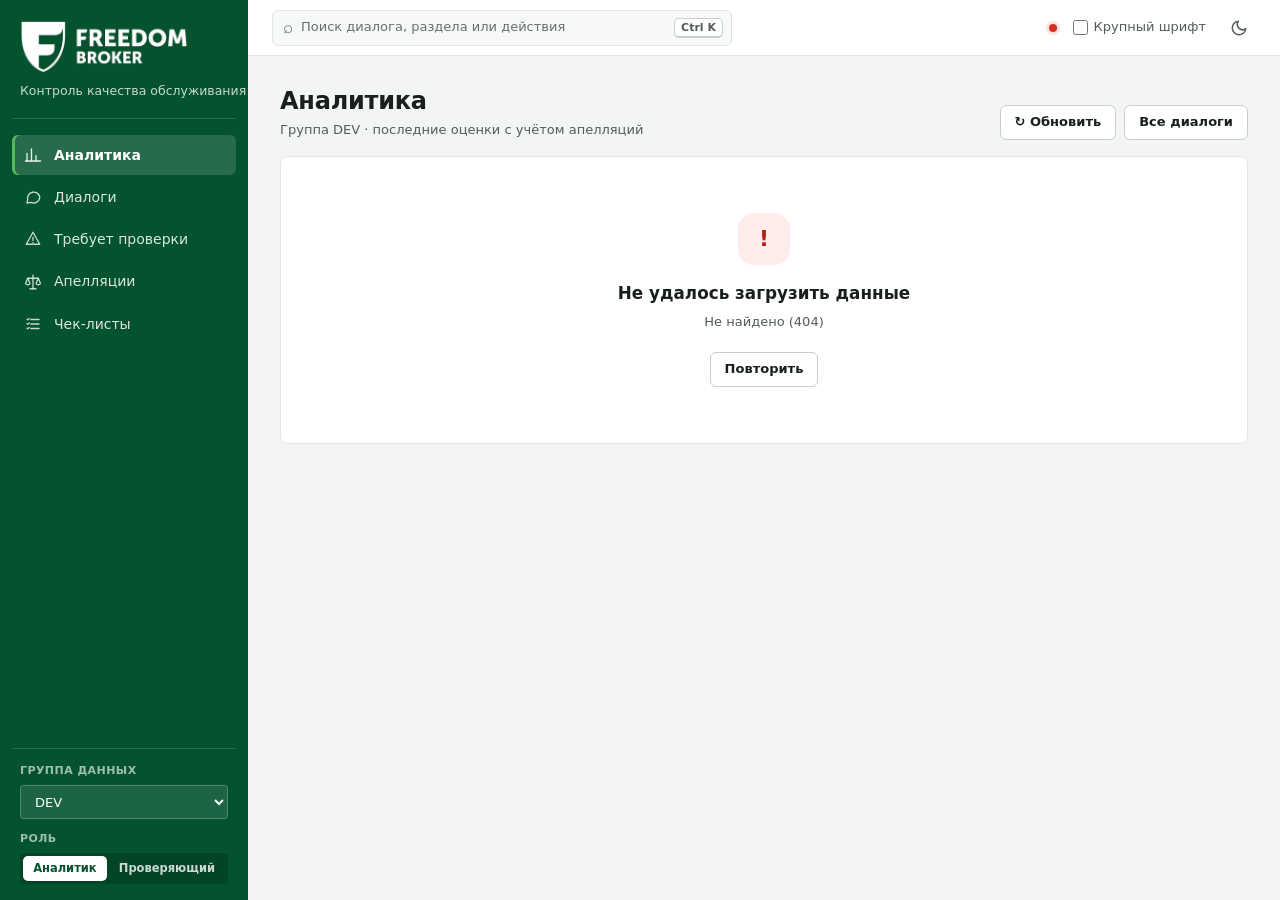
==== commit cef9200a: "feat(frontend): Freedom Broker corporate redesign — sidebar shell, brand palette, quality summary li" ====
--- a/frontend/index.html
+++ b/frontend/index.html
@@ -6,7 +6,8 @@
   <title>CQA · Freedom Broker</title>
   <link rel="stylesheet" href="css/cqa.css">
   <link rel="stylesheet" href="css/features.css">
-  <style>html, body { margin: 0; background: #f4f5f9; } html:has(.cqa-root[data-theme="dark"]), html:has(.cqa-root[data-theme="dark"]) body { background: #0f1218; }</style>
+  <link rel="stylesheet" href="css/freedom.css">
+  <style>html, body { margin: 0; background: #f3f5f4; } html:has(.cqa-root[data-theme="dark"]), html:has(.cqa-root[data-theme="dark"]) body { background: #0e1311; }</style>
 </head>
 <body>
   <div id="app" class="cqa-root"></div>
--- a/frontend/css/cqa.css
+++ b/frontend/css/cqa.css
@@ -8,22 +8,22 @@
   --cqa-text-xl: calc(var(--cqa-fs) * 1.6);
   --cqa-text-2xl: calc(var(--cqa-fs) * 2.7);
 
-  --cqa-bg: #f4f5f9;
+  --cqa-bg: #f3f5f4;
   --cqa-surface: #ffffff;
-  --cqa-surface-2: #f8f9fc;
-  --cqa-border: #e4e7ee;
-  --cqa-border-strong: #ccd1dc;
-  --cqa-text: #1b2130;
-  --cqa-muted: #566074;
-  --cqa-faint: #677086;     /* 4.9:1 на белом: подписи читаются и на проекторе */
-  --cqa-accent: #5646d9;
-  --cqa-accent-2: #4338ca;
-  --cqa-accent-soft: #eeecfd;
-  --cqa-accent-bd: #d3cefa;
+  --cqa-surface-2: #f7f9f8;
+  --cqa-border: #e1e6e3;
+  --cqa-border-strong: #c8d0cb;
+  --cqa-text: #1a1f1c;
+  --cqa-muted: #535c57;
+  --cqa-faint: #66706a;     /* 4.9:1 на белом: подписи читаются и на проекторе */
+  --cqa-accent: #03532e;
+  --cqa-accent-2: #023d22;
+  --cqa-accent-soft: #e9f4ec;
+  --cqa-accent-bd: #bfddc8;
 
   --cqa-yes: #11713a;       --cqa-yes-bg: #e2f5ea;  --cqa-yes-bd: #b5e0c6;
   --cqa-no: #b42318;        --cqa-no-bg: #fdecea;   --cqa-no-bd: #f6c4bf;
-  --cqa-na: #596273;        --cqa-na-bg: #eceef3;   --cqa-na-bd: #d6dae3;
+  --cqa-na: #58605b;        --cqa-na-bg: #eceeed;   --cqa-na-bd: #d5dad7;
   --cqa-step: #1d4ed8;      --cqa-step-bg: #e3ebfd; --cqa-step-bd: #bccdf7;
   --cqa-flag: #d92d20;      --cqa-flag-bg: #fff1f0; --cqa-flag-bd: #f0827a;
   --cqa-warn: #8f5509;      --cqa-warn-bg: #fff4de; --cqa-warn-bd: #f1d49a;
@@ -31,16 +31,16 @@
   --cqa-yes-soft: #f4fbf6;  --cqa-warn-soft: #fffaf0;
 
   --cqa-role-client: #0e7490;
-  --cqa-role-operator: #5646d9;
+  --cqa-role-operator: #03532e;
   --cqa-role-bot: #8892a4;
   --cqa-role-system: #a1a8b6;
 
   --cqa-s-1: 4px; --cqa-s-2: 8px; --cqa-s-3: 12px; --cqa-s-4: 16px; --cqa-s-5: 24px; --cqa-s-6: 32px;
-  --cqa-r-sm: 6px; --cqa-r-md: 10px; --cqa-r-lg: 14px; --cqa-r-pill: 999px;
-  --cqa-shadow-sm: 0 1px 2px rgba(20, 28, 50, .06);
-  --cqa-shadow-md: 0 4px 14px rgba(20, 28, 50, .08);
-  --cqa-shadow-lg: 0 14px 40px rgba(20, 28, 50, .18);
-  --cqa-font: system-ui, -apple-system, "Segoe UI", Roboto, "Helvetica Neue", Arial, sans-serif;
+  --cqa-r-sm: 4px; --cqa-r-md: 6px; --cqa-r-lg: 8px; --cqa-r-pill: 999px;
+  --cqa-shadow-sm: 0 1px 2px rgba(16, 32, 24, .06);
+  --cqa-shadow-md: 0 4px 14px rgba(16, 32, 24, .08);
+  --cqa-shadow-lg: 0 14px 40px rgba(16, 32, 24, .18);
+  --cqa-font: "Segoe UI", system-ui, -apple-system, Roboto, "Helvetica Neue", Arial, sans-serif;
   --cqa-mono: ui-monospace, SFMono-Regular, Menlo, Consolas, monospace;
   --cqa-header-h: 0px;
 
@@ -73,7 +73,7 @@
   background: var(--cqa-surface); border-bottom: 1px solid var(--cqa-border); box-shadow: var(--cqa-shadow-sm);
 }
 .cqa-brand { display: flex; align-items: center; gap: 10px; font-weight: 700; font-size: var(--cqa-text-lg); letter-spacing: -.01em; white-space: nowrap; color: var(--cqa-text); text-decoration: none; }
-.cqa-brand__mark { width: 30px; height: 30px; border-radius: 9px; background: linear-gradient(135deg, #6a5cf0, #4338ca); color: #fff; display: grid; place-items: center; font-size: var(--cqa-text-sm); font-weight: 800; }
+.cqa-brand__mark { width: 30px; height: 30px; border-radius: 9px; background: linear-gradient(135deg, #2e8b4a, #023d22); color: #fff; display: grid; place-items: center; font-size: var(--cqa-text-sm); font-weight: 800; }
 .cqa-brand small { font-weight: 500; color: var(--cqa-muted); font-size: var(--cqa-text-sm); }
 .cqa-nav { display: flex; gap: 0; margin-left: var(--cqa-s-2); min-width: 0; overflow-x: auto; scrollbar-width: none; }
 .cqa-nav::-webkit-scrollbar { display: none; }
@@ -99,7 +99,7 @@
   background: var(--cqa-surface); color: var(--cqa-text); font-weight: 600; font-size: var(--cqa-text-sm);
   cursor: pointer; text-decoration: none; transition: background .12s, border-color .12s, box-shadow .12s;
 }
-.cqa-btn:hover:not(:disabled) { background: var(--cqa-surface-2); border-color: #b5bccb; }
+.cqa-btn:hover:not(:disabled) { background: var(--cqa-surface-2); border-color: #b3bdb7; }
 .cqa-btn--primary { background: var(--cqa-accent); border-color: var(--cqa-accent); color: #fff; }
 .cqa-btn--primary:hover:not(:disabled) { background: var(--cqa-accent-2); border-color: var(--cqa-accent-2); }
 .cqa-btn--ghost { border-color: transparent; background: transparent; color: var(--cqa-muted); }
@@ -160,7 +160,7 @@
 .cqa-tip { position: relative; }
 .cqa-tip[data-tip]::after {
   content: attr(data-tip); position: absolute; left: 50%; bottom: calc(100% + 6px); transform: translateX(-50%);
-  width: max-content; max-width: min(280px, 70vw); padding: 6px 9px; border-radius: var(--cqa-r-sm); background: #1b2130; color: #fff;
+  width: max-content; max-width: min(280px, 70vw); padding: 6px 9px; border-radius: var(--cqa-r-sm); background: #1a1f1c; color: #fff;
   font-size: var(--cqa-text-xs); font-weight: 500; font-family: var(--cqa-font); line-height: 1.35; white-space: normal; text-align: left;
   pointer-events: none; z-index: 50; box-shadow: var(--cqa-shadow-md); display: none; animation: cqa-fade .12s ease;
 }
@@ -222,13 +222,13 @@
 .cqa-state__title { font-size: var(--cqa-text-lg); font-weight: 700; color: var(--cqa-text); }
 .cqa-state__text { max-width: 440px; font-size: var(--cqa-text-sm); }
 .cqa-state .cqa-btn { margin-top: var(--cqa-s-3); }
-.cqa-skeleton { border-radius: var(--cqa-r-sm); background: linear-gradient(90deg, #eceef3 25%, #f6f7fa 37%, #eceef3 63%); background-size: 400% 100%; animation: cqa-shimmer 1.3s ease infinite; min-height: 14px; }
+.cqa-skeleton { border-radius: var(--cqa-r-sm); background: linear-gradient(90deg, #eceeed 25%, #f6f7fa 37%, #eceeed 63%); background-size: 400% 100%; animation: cqa-shimmer 1.3s ease infinite; min-height: 14px; }
 @keyframes cqa-shimmer { 0% { background-position: 100% 50%; } 100% { background-position: 0 50%; } }
 .cqa-skel-rows { padding: var(--cqa-s-4); display: grid; gap: 14px; }
 
 /* Уведомление */
 .cqa-toast-host { position: fixed; right: 20px; bottom: 20px; z-index: 100; display: grid; gap: 8px; }
-.cqa-toast { background: #1b2130; color: #fff; padding: 10px 14px; border-radius: var(--cqa-r-md); box-shadow: var(--cqa-shadow-lg); font-size: var(--cqa-text-sm); max-width: 360px; animation: cqa-pop .18s ease; }
+.cqa-toast { background: #1a1f1c; color: #fff; padding: 10px 14px; border-radius: var(--cqa-r-md); box-shadow: var(--cqa-shadow-lg); font-size: var(--cqa-text-sm); max-width: 360px; animation: cqa-pop .18s ease; }
 @keyframes cqa-pop { from { transform: translateY(8px); opacity: 0; } }
 
 /* ---------- Карточка диалога ---------- */
@@ -289,12 +289,12 @@
 .cqa-msg__tag--bad { background: var(--cqa-no-bg); color: var(--cqa-no); box-shadow: inset 0 0 0 1px var(--cqa-no-bd); }
 .cqa-msg__tag--bad:hover { background: var(--cqa-no); color: #fff; }
 .cqa-msg__tag--part { background: var(--cqa-warn-bg); color: var(--cqa-warn); box-shadow: inset 0 0 0 1px var(--cqa-warn-bd); }
-.cqa-msg__tag--part:hover { background: var(--cqa-warn-line); color: #1b2130; }
+.cqa-msg__tag--part:hover { background: var(--cqa-warn-line); color: #1a1f1c; }
 /* Проверенный диапазон (checked_range): полоса и мягкий фон на всех репликах участка. */
-.cqa-msg--range { background: #f3f1fe; border-color: #d3cefa; box-shadow: inset 3px 0 0 var(--cqa-accent); }
+.cqa-msg--range { background: #f1f7f3; border-color: #bfddc8; box-shadow: inset 3px 0 0 var(--cqa-accent); }
 .cqa-msg--range-start::before, .cqa-msg--range-end::after {
   position: absolute; left: 10px; font: 700 10px/1 var(--cqa-mono); color: var(--cqa-accent-2); background: var(--cqa-accent-soft);
-  padding: 2px 6px; border-radius: 4px; border: 1px solid #d3cefa; letter-spacing: .03em;
+  padding: 2px 6px; border-radius: 4px; border: 1px solid #bfddc8; letter-spacing: .03em;
 }
 .cqa-msg--range-start::before { content: "начало проверенного участка"; top: -9px; }
 .cqa-msg--range-end::after { content: "конец участка"; bottom: -9px; }
@@ -358,7 +358,7 @@
 .cqa-crit--part { border-left: 5px solid var(--cqa-warn-line); }
 .cqa-code--no { background: var(--cqa-no-bg); color: var(--cqa-no); }
 .cqa-code--part { background: var(--cqa-warn-bg); color: var(--cqa-warn); }
-.cqa-crit--focus { box-shadow: 0 0 0 3px #b9b2f7; border-color: var(--cqa-accent); }
+.cqa-crit--focus { box-shadow: 0 0 0 3px #a9d5b5; border-color: var(--cqa-accent); }
 .cqa-crit__head { display: flex; align-items: center; gap: 10px; flex-wrap: wrap; }
 .cqa-crit__title { font-weight: 650; flex: 1; min-width: 140px; }
 .cqa-crit__pts { font-variant-numeric: tabular-nums; font-weight: 700; font-size: var(--cqa-text-sm); }
@@ -454,7 +454,7 @@
 }
 
 /* ---------- Окно запуска оценки ---------- */
-.cqa-modal { position: fixed; inset: 0; z-index: 90; background: rgba(20, 26, 40, .45); display: grid; place-items: center; padding: 16px; animation: cqa-fade .15s ease; }
+.cqa-modal { position: fixed; inset: 0; z-index: 90; background: rgba(12, 24, 18, .45); display: grid; place-items: center; padding: 16px; animation: cqa-fade .15s ease; }
 @keyframes cqa-fade { from { opacity: 0; } }
 .cqa-modal__box {
   width: min(600px, 100%); max-height: calc(100vh - 32px); overflow-y: auto; background: var(--cqa-surface); border-radius: var(--cqa-r-lg);
@@ -570,7 +570,7 @@
 .cqa-gold__crit { cursor: pointer; border-left: 5px solid transparent; }
 .cqa-gold__crit--low { border-left-color: #e2a232; background: var(--cqa-warn-bg); }
 .cqa-gold__crit--changed { border-left-color: var(--cqa-accent); }
-.cqa-gold__crit--cur { box-shadow: 0 0 0 3px #b9b2f7; border-color: var(--cqa-accent); background: var(--cqa-surface); }
+.cqa-gold__crit--cur { box-shadow: 0 0 0 3px #a9d5b5; border-color: var(--cqa-accent); background: var(--cqa-surface); }
 .cqa-gold__crit--collapsed { padding-bottom: var(--cqa-s-3); opacity: .75; }
 .cqa-gold__num { margin-right: 2px; }
 .cqa-gold__draft, .cqa-gold__ev, .cqa-gold__second { display: flex; flex-wrap: wrap; align-items: center; gap: 6px; }
@@ -644,7 +644,7 @@
 .cqa-chk-row--off .cqa-chk-cell--weight, .cqa-chk-row--off .cqa-chk-cell--export { opacity: .6; }
 .cqa-chk-row--err { box-shadow: inset 4px 0 0 var(--cqa-flag); background: var(--cqa-flag-bg); }
 .cqa-chk-row--flash { animation: cqa-chk-flash 2.4s ease; }
-@keyframes cqa-chk-flash { 0%, 30% { background: #e4e0fd; box-shadow: inset 4px 0 0 var(--cqa-accent); } }
+@keyframes cqa-chk-flash { 0%, 30% { background: #ddf0e2; box-shadow: inset 4px 0 0 var(--cqa-accent); } }
 .cqa-chk-cell { min-width: 0; font-size: var(--cqa-text-sm); }
 .cqa-chk-cell--ord { display: grid; gap: 2px; }
 .cqa-chk-ord { border: 0; background: none; padding: 0; height: 14px; line-height: 14px; font-size: 11px; color: var(--cqa-muted); cursor: pointer; border-radius: 3px; }
@@ -732,7 +732,7 @@
   background: var(--cqa-surface); border: 1px solid var(--cqa-accent-bd); border-left: 5px solid var(--cqa-accent); border-radius: var(--cqa-r-md); box-shadow: var(--cqa-shadow-lg);
 }
 .cqa-chk-savebar--pulse { animation: cqa-chk-pulse .5s ease 2; }
-@keyframes cqa-chk-pulse { 50% { box-shadow: 0 0 0 5px #b9b2f7; } }
+@keyframes cqa-chk-pulse { 50% { box-shadow: 0 0 0 5px #a9d5b5; } }
 .cqa-chk-savebar__sum { display: grid; gap: 4px; flex: 1 1 340px; min-width: 0; font-size: var(--cqa-text-sm); }
 .cqa-chk-savebar__sum .cqa-chk-effect { padding: 4px 8px; font-size: var(--cqa-text-xs); }
 .cqa-chk-savebar__counts { color: var(--cqa-muted); font-size: var(--cqa-text-xs); }
@@ -839,7 +839,7 @@
 .cqa-card__scroll > * + * { margin-top: var(--cqa-s-3); }
 
 .cqa-ap {
-  --cqa-ap-hold: #e0a030; --cqa-ap-consult: #7c6cf0; --cqa-ap-pause: var(--cqa-flag);
+  --cqa-ap-hold: #e0a030; --cqa-ap-consult: #2e8b4a; --cqa-ap-pause: var(--cqa-flag);
   background: var(--cqa-surface); border: 1px solid var(--cqa-border); border-radius: var(--cqa-r-md); box-shadow: var(--cqa-shadow-sm);
   padding: var(--cqa-s-3) var(--cqa-s-4); display: grid; gap: 10px;
 }
@@ -847,7 +847,7 @@
 .cqa-ap__main { display: flex; align-items: center; gap: var(--cqa-s-3); min-width: 0; }
 .cqa-ap__play {
   flex: none; width: 42px; height: 42px; border-radius: 50%; border: 0; cursor: pointer; display: grid; place-items: center;
-  background: var(--cqa-accent); color: #fff; box-shadow: 0 2px 8px #5646d955; transition: background .12s, transform .12s;
+  background: var(--cqa-accent); color: #fff; box-shadow: 0 2px 8px #03532e55; transition: background .12s, transform .12s;
 }
 .cqa-ap__play svg { width: 20px; height: 20px; }
 .cqa-ap__play:hover:not(:disabled) { background: var(--cqa-accent-2); }
@@ -876,7 +876,7 @@
 .cqa-ap__segs { position: absolute; inset: 0; pointer-events: none; }
 .cqa-ap__seg { position: absolute; top: 0; bottom: 0; min-width: 3px; pointer-events: auto; }
 .cqa-ap__seg--hold { background: repeating-linear-gradient(135deg, var(--cqa-ap-hold) 0 4px, #f3cf86 4px 8px); opacity: .9; }
-.cqa-ap__seg--consult { background: repeating-linear-gradient(135deg, var(--cqa-ap-consult) 0 4px, #c3bbf8 4px 8px); opacity: .9; }
+.cqa-ap__seg--consult { background: repeating-linear-gradient(135deg, var(--cqa-ap-consult) 0 4px, #b7dcc1 4px 8px); opacity: .9; }
 .cqa-ap__pause { position: absolute; top: 0; bottom: 0; width: 3px; margin-left: -1.5px; background: var(--cqa-ap-pause); pointer-events: auto; }
 .cqa-ap__thumb {
   position: absolute; top: 50%; width: 14px; height: 14px; margin: -7px 0 0 -7px; border-radius: 50%; background: var(--cqa-surface);
@@ -889,7 +889,7 @@
 .cqa-ap__lg { display: inline-flex; align-items: center; gap: 5px; white-space: nowrap; }
 .cqa-ap__sw { display: inline-block; width: 14px; height: 8px; border-radius: 2px; }
 .cqa-ap__sw--hold { background: repeating-linear-gradient(135deg, var(--cqa-ap-hold) 0 3px, #f3cf86 3px 6px); }
-.cqa-ap__sw--consult { background: repeating-linear-gradient(135deg, var(--cqa-ap-consult) 0 3px, #c3bbf8 3px 6px); }
+.cqa-ap__sw--consult { background: repeating-linear-gradient(135deg, var(--cqa-ap-consult) 0 3px, #b7dcc1 3px 6px); }
 .cqa-ap__sw--pause { width: 3px; height: 12px; background: var(--cqa-ap-pause); }
 .cqa-ap__sw--ev { width: 9px; height: 9px; border-radius: 50%; background: var(--cqa-accent); }
 .cqa-ap__fixbox { margin-left: auto; }
@@ -920,7 +920,7 @@
 /* Мини-панель: плеер ушёл из поля зрения (телефон), а запись уже слушают. */
 .cqa-ap__mini {
   position: fixed; right: 12px; bottom: 12px; z-index: 90; display: flex; align-items: center; gap: 4px; padding: 4px 6px 4px 4px;
-  border-radius: var(--cqa-r-pill); background: #1b2130; color: #fff; box-shadow: var(--cqa-shadow-lg); animation: cqa-pop .18s ease;
+  border-radius: var(--cqa-r-pill); background: #1a1f1c; color: #fff; box-shadow: var(--cqa-shadow-lg); animation: cqa-pop .18s ease;
 }
 .cqa-ap__miniplay { width: 38px; height: 38px; border-radius: 50%; border: 0; display: grid; place-items: center; background: var(--cqa-accent); color: #fff; cursor: pointer; }
 .cqa-ap__miniplay svg { width: 18px; height: 18px; }
@@ -937,10 +937,10 @@
 .cqa-tr--seek .cqa-msg { cursor: pointer; }
 .cqa-tr--seek .cqa-msg:hover { border-color: #c9c2f8; }
 .cqa-msg--offrec { opacity: .65; }
-.cqa-msg--playing { box-shadow: 0 0 0 2px #cfc8fb; border-color: #b9b0f6; }
+.cqa-msg--playing { box-shadow: 0 0 0 2px #b7dcc1; border-color: #b9b0f6; }
 .cqa-msg--playing:not(.cqa-msg--internal):not(.cqa-msg--hl) { background: #f6f4ff; }
 .cqa-msg--playing .cqa-msg__rec { background: var(--cqa-accent); border-color: var(--cqa-accent); color: #fff; }
-.cqa-msg--playing.cqa-msg--hl { box-shadow: 0 0 0 3px #f6d57a66, 0 0 0 5px #cfc8fb; }
+.cqa-msg--playing.cqa-msg--hl { box-shadow: 0 0 0 3px #f6d57a66, 0 0 0 5px #b7dcc1; }
 
 @media (max-width: 900px) {
   .cqa-card__col--call { display: block; overflow: visible; }
@@ -1004,7 +1004,7 @@
 /* Экран апелляций */
 .cqa-apr__modenote { margin-bottom: var(--cqa-s-3); }
 .cqa-apr__filters { flex-wrap: wrap; }
-.cqa-apr__n { margin-left: 6px; padding: 0 6px; border-radius: var(--cqa-r-pill); background: rgba(86, 70, 217, .1); font-variant-numeric: tabular-nums; }
+.cqa-apr__n { margin-left: 6px; padding: 0 6px; border-radius: var(--cqa-r-pill); background: rgba(3, 83, 46, .1); font-variant-numeric: tabular-nums; }
 .cqa-apr__cols { display: grid; grid-template-columns: minmax(260px, 340px) minmax(0, 1fr); min-height: 420px; }
 .cqa-apr__list { border-right: 1px solid var(--cqa-border); max-height: calc(100vh - 230px); overflow-y: auto; }
 .cqa-apr__item {
@@ -1171,52 +1171,52 @@
 /* ==========================================================================
    Дашборд, экран качества, таймлайн (dashboard-view.js, quality-view.js, timeline.js, viz.js)
    и тёмная тема на тех же переменных. Цвета графиков — только --cqa-viz-*; категории 1–3 проверены
-   на различимость при дальтонизме (validate_palette: светлая на #fff и тёмная на #171b24 — PASS).
+   на различимость при дальтонизме (validate_palette: светлая на #fff и тёмная на #151b18 — PASS).
    ========================================================================== */
 .cqa-root {
   --cqa-viz-1: #2a78d6; --cqa-viz-2: #eb6834; --cqa-viz-3: #1baf7a;
-  --cqa-viz-track: #eef0f5; --cqa-viz-grid: #e4e7ee; --cqa-viz-axis: #ccd1dc;
+  --cqa-viz-track: #eef0f5; --cqa-viz-grid: #e1e6e3; --cqa-viz-axis: #c8d0cb;
   --cqa-viz-good: #0ca30c; --cqa-viz-bad: #d03b3b; --cqa-viz-neutral: #b4bac6;
-  --cqa-tl-bot: #cdd2dc; --cqa-tl-op: #d9d4fb; --cqa-tl-wait: #eceef3; --cqa-tl-wait-line: #b9bfcc;
-  --cqa-tl-hold: #e0a030; --cqa-tl-consult: #7c6cf0; --cqa-tl-pause: #8892a4; --cqa-tl-gap: #d03b3b; --cqa-tl-gapok: #e0a030;
-  --cqa-hover: #f6f6fe; --cqa-mark-bg: #fff7d6; --cqa-mark-bd: #e5b93e; --cqa-range-bg: #f3f1fe;
+  --cqa-tl-bot: #cdd2dc; --cqa-tl-op: #cfe6d6; --cqa-tl-wait: #eceeed; --cqa-tl-wait-line: #b9bfcc;
+  --cqa-tl-hold: #e0a030; --cqa-tl-consult: #2e8b4a; --cqa-tl-pause: #8892a4; --cqa-tl-gap: #d03b3b; --cqa-tl-gapok: #e0a030;
+  --cqa-hover: #f1f7f3; --cqa-mark-bg: #fff7d6; --cqa-mark-bd: #e5b93e; --cqa-range-bg: #f1f7f3;
 }
 
 /* ---------- Тёмная тема: оболочка ставит data-theme по системной настройке или ?theme=dark|light ---------- */
 .cqa-root[data-theme="dark"] {
   color-scheme: dark;
-  --cqa-bg: #0f1218; --cqa-surface: #171b24; --cqa-surface-2: #1d2230; --cqa-border: #2a3040; --cqa-border-strong: #3a4256;
-  --cqa-text: #e8ebf2; --cqa-muted: #aab2c3; --cqa-faint: #7f889b;
-  --cqa-accent: #6c5ce7; --cqa-accent-2: #b3aaff; --cqa-accent-soft: #272350;
+  --cqa-bg: #0e1311; --cqa-surface: #151b18; --cqa-surface-2: #1b231f; --cqa-border: #29332e; --cqa-border-strong: #3a4640;
+  --cqa-text: #e6ebe8; --cqa-muted: #a9b3ad; --cqa-faint: #7e8983;
+  --cqa-accent: #3fa35a; --cqa-accent-2: #9fd8ab; --cqa-accent-soft: #17321f;
   --cqa-yes: #55c987; --cqa-yes-bg: #12301f; --cqa-yes-bd: #22573a;
   --cqa-no: #f38a80; --cqa-no-bg: #3a1714; --cqa-no-bd: #6a2a23;
-  --cqa-na: #a6aebd; --cqa-na-bg: #252a36; --cqa-na-bd: #384052;
+  --cqa-na: #a6aebd; --cqa-na-bg: #212924; --cqa-na-bd: #36413b;
   --cqa-step: #8fb3f7; --cqa-step-bg: #172648; --cqa-step-bd: #2a4680;
   --cqa-flag: #e5483d; --cqa-flag-bg: #3a1513; --cqa-flag-bd: #7f2e27;
   --cqa-warn: #f0b75a; --cqa-warn-bg: #32270f; --cqa-warn-bd: #5f4818;
-  --cqa-role-client: #3fb6cf; --cqa-role-operator: #9d93f7; --cqa-role-bot: #7f889b; --cqa-role-system: #5d6679;
+  --cqa-role-client: #3fb6cf; --cqa-role-operator: #7fcb8e; --cqa-role-bot: #7e8983; --cqa-role-system: #5d6679;
   --cqa-shadow-sm: 0 1px 2px rgba(0, 0, 0, .4); --cqa-shadow-md: 0 4px 14px rgba(0, 0, 0, .45); --cqa-shadow-lg: 0 14px 40px rgba(0, 0, 0, .6);
   --cqa-viz-1: #3987e5; --cqa-viz-2: #d95926; --cqa-viz-3: #199e70;
-  --cqa-viz-track: #252b38; --cqa-viz-grid: #2a3040; --cqa-viz-axis: #3a4256; --cqa-viz-neutral: #5d6679;
-  --cqa-tl-bot: #3a4152; --cqa-tl-op: #3a3470; --cqa-tl-wait: #222836; --cqa-tl-wait-line: #4a5266; --cqa-tl-pause: #7f889b;
-  --cqa-hover: #20253a; --cqa-mark-bg: #3a3010; --cqa-mark-bd: #9c7a1e; --cqa-range-bg: #221f40;
-  --cqa-accent-bd: #3d3780; --cqa-yes-soft: #11251a; --cqa-warn-soft: #2a2414; --cqa-warn-line: #d99a1c;
-}
-.cqa-root[data-theme="dark"] .cqa-nav__link[data-nav="review"] .cqa-nav__count { color: #1b2130; }
+  --cqa-viz-track: #252b38; --cqa-viz-grid: #29332e; --cqa-viz-axis: #3a4640; --cqa-viz-neutral: #5d6679;
+  --cqa-tl-bot: #3a4152; --cqa-tl-op: #24513a; --cqa-tl-wait: #222836; --cqa-tl-wait-line: #4a5266; --cqa-tl-pause: #7e8983;
+  --cqa-hover: #1e2823; --cqa-mark-bg: #3a3010; --cqa-mark-bd: #9c7a1e; --cqa-range-bg: #16281d;
+  --cqa-accent-bd: #2b5a38; --cqa-yes-soft: #11251a; --cqa-warn-soft: #2a2414; --cqa-warn-line: #d99a1c;
+}
+.cqa-root[data-theme="dark"] .cqa-nav__link[data-nav="review"] .cqa-nav__count { color: #1a1f1c; }
 /* Светлые значения, зашитые в правилах выше, — тёмные двойники */
 .cqa-root[data-theme="dark"] .cqa-table tbody tr:hover { background: var(--cqa-hover); }
 .cqa-root[data-theme="dark"] .cqa-btn:hover:not(:disabled) { border-color: var(--cqa-border-strong); }
 .cqa-root[data-theme="dark"] .cqa-btn--primary { color: #fff; }
-.cqa-root[data-theme="dark"] .cqa-btn--primary:hover:not(:disabled) { background: #5a4ad6; border-color: #5a4ad6; }
-.cqa-root[data-theme="dark"] .cqa-skeleton { background: linear-gradient(90deg, #1d2230 25%, #262c3b 37%, #1d2230 63%); background-size: 400% 100%; }
-.cqa-root[data-theme="dark"] .cqa-badge--accent { border-color: #3d3780; }
+.cqa-root[data-theme="dark"] .cqa-btn--primary:hover:not(:disabled) { background: #2e7d45; border-color: #2e7d45; }
+.cqa-root[data-theme="dark"] .cqa-skeleton { background: linear-gradient(90deg, #1b231f 25%, #262c3b 37%, #1b231f 63%); background-size: 400% 100%; }
+.cqa-root[data-theme="dark"] .cqa-badge--accent { border-color: #2b5a38; }
 .cqa-root[data-theme="dark"] .cqa-msg--internal { background: repeating-linear-gradient(135deg, #2a2414, #2a2414 8px, #251f10 8px, #251f10 16px); }
-.cqa-root[data-theme="dark"] .cqa-msg--range { background: var(--cqa-range-bg); border-color: #3d3780; }
+.cqa-root[data-theme="dark"] .cqa-msg--range { background: var(--cqa-range-bg); border-color: #2b5a38; }
 .cqa-root[data-theme="dark"] .cqa-msg--hl { background: var(--cqa-mark-bg) !important; border-color: var(--cqa-mark-bd); border-left-color: var(--cqa-mark-bd); box-shadow: 0 0 0 3px #9c7a1e55; }
 .cqa-root[data-theme="dark"] .cqa-mark { background: #8a6d12; color: #fff; box-shadow: none; }
-.cqa-root[data-theme="dark"] .cqa-msg--playing:not(.cqa-msg--internal):not(.cqa-msg--hl) { background: #221f40; }
-.cqa-root[data-theme="dark"] .cqa-msg--playing { box-shadow: 0 0 0 2px #4b4396; border-color: #5a50b0; }
-.cqa-root[data-theme="dark"] .cqa-tr--seek .cqa-msg:hover { border-color: #4b4396; }
+.cqa-root[data-theme="dark"] .cqa-msg--playing:not(.cqa-msg--internal):not(.cqa-msg--hl) { background: #16281d; }
+.cqa-root[data-theme="dark"] .cqa-msg--playing { box-shadow: 0 0 0 2px #2f6b41; border-color: #3b7a4e; }
+.cqa-root[data-theme="dark"] .cqa-tr--seek .cqa-msg:hover { border-color: #2f6b41; }
 .cqa-root[data-theme="dark"] .cqa-banner--flag { color: #ffc9c4; }
 .cqa-root[data-theme="dark"] .cqa-banner--warn { color: #f6d9a4; }
 .cqa-root[data-theme="dark"] .cqa-banner--info { color: #c5d6fb; }
@@ -1225,7 +1225,7 @@
 .cqa-root[data-theme="dark"] .cqa-calls__item--bad { background: #2a2414; }
 .cqa-root[data-theme="dark"] .cqa-runest--free, .cqa-root[data-theme="dark"] .cqa-chk-effect--none { color: #9fe3bb; }
 .cqa-root[data-theme="dark"] .cqa-chk-effect--all, .cqa-root[data-theme="dark"] .cqa-ap__err { color: #f6d9a4; }
-.cqa-root[data-theme="dark"] .cqa-chk-ver--cur, .cqa-root[data-theme="dark"] .cqa-chk-effect--some { border-color: #3d3780; }
+.cqa-root[data-theme="dark"] .cqa-chk-ver--cur, .cqa-root[data-theme="dark"] .cqa-chk-effect--some { border-color: #2b5a38; }
 .cqa-root[data-theme="dark"] .cqa-score--mid { color: #f0b75a; }
 .cqa-root[data-theme="dark"] .cqa-tip[data-tip]::after, .cqa-root[data-theme="dark"] .cqa-toast { background: #2b3142; }
 
@@ -1444,7 +1444,7 @@
 .cqa-tl__pin:hover, .cqa-tl__pin:focus-visible { transform: scale(1.15); }
 .cqa-tl__pin--esc { background: var(--cqa-role-bot); }
 .cqa-tl__pin--first { background: var(--cqa-accent); }
-.cqa-tl__pin--first-slow { background: var(--cqa-warn); color: #1b2130; }
+.cqa-tl__pin--first-slow { background: var(--cqa-warn); color: #1a1f1c; }
 .cqa-tl__pin--id { background: var(--cqa-yes); }
 .cqa-tl__pin--end { background: var(--cqa-text); color: var(--cqa-surface); }
 .cqa-tl__pin--end-abrupt { background: var(--cqa-flag); }
@@ -1502,11 +1502,11 @@
 .cqa-tl__itime { font-family: var(--cqa-mono); color: var(--cqa-faint); font-size: 10.5px; padding: 0 2px; }
 .cqa-tl__iicon { width: 16px; height: 16px; border-radius: 50%; display: inline-grid; place-items: center; font-size: 9px; font-weight: 800; background: var(--cqa-accent); color: #fff; }
 .cqa-tl__item--esc .cqa-tl__iicon, .cqa-tl__item--event .cqa-tl__iicon { background: var(--cqa-role-bot); }
-.cqa-tl__item--first-slow .cqa-tl__iicon { background: var(--cqa-warn); color: #1b2130; }
+.cqa-tl__item--first-slow .cqa-tl__iicon { background: var(--cqa-warn); color: #1a1f1c; }
 .cqa-tl__item--id .cqa-tl__iicon { background: var(--cqa-yes); }
 .cqa-tl__item--end .cqa-tl__iicon { background: var(--cqa-text); color: var(--cqa-surface); }
 .cqa-tl__item--end-abrupt .cqa-tl__iicon, .cqa-tl__item--risk .cqa-tl__iicon, .cqa-tl__item--gap .cqa-tl__iicon { background: var(--cqa-flag); }
-.cqa-tl__item--hold .cqa-tl__iicon, .cqa-tl__item--gapok .cqa-tl__iicon { background: var(--cqa-tl-hold); color: #1b2130; }
+.cqa-tl__item--hold .cqa-tl__iicon, .cqa-tl__item--gapok .cqa-tl__iicon { background: var(--cqa-tl-hold); color: #1a1f1c; }
 .cqa-tl__item--consult .cqa-tl__iicon { background: var(--cqa-tl-consult); }
 .cqa-tl__item--recording_paused .cqa-tl__iicon { background: var(--cqa-tl-pause); }
 .cqa-tl__legend { display: flex; flex-wrap: wrap; gap: 4px 14px; font-size: 10.5px; color: var(--cqa-faint); }
@@ -1724,3 +1724,118 @@
 @media (prefers-reduced-motion: reduce) {
   .cqa-imp__bar::after { animation: none; width: 100%; opacity: .45; }
 }
+
+/* ---------- Сквозной UX: поиск в шапке, палитра команд, справка, тур, тепловая полоска ---------- */
+.cqa-root kbd { font-family: var(--cqa-font); font-size: 11px; font-weight: 600; line-height: 1; padding: 3px 6px; border-radius: 5px;
+  border: 1px solid var(--cqa-border-strong); border-bottom-width: 2px; background: var(--cqa-surface); color: var(--cqa-muted); white-space: nowrap; }
+.cqa-search-btn { display: inline-flex; align-items: center; gap: 8px; height: 36px; padding: 0 8px 0 10px; min-width: 170px;
+  border: 1px solid var(--cqa-border); border-radius: var(--cqa-r-md); background: var(--cqa-surface-2); color: var(--cqa-faint); cursor: pointer;
+  transition: border-color .15s, box-shadow .15s, background .15s; }
+.cqa-search-btn:hover { border-color: var(--cqa-accent-bd); background: var(--cqa-surface); box-shadow: 0 0 0 3px var(--cqa-accent-soft); color: var(--cqa-muted); }
+.cqa-search-btn__ico { font-size: 17px; line-height: 1; }
+.cqa-search-btn__text { flex: 1; text-align: left; font-size: var(--cqa-text-sm); }
+@media (max-width: 1366px) { .cqa-search-btn { min-width: 0; } .cqa-search-btn__text { display: none; } }
+@media (max-width: 560px) { .cqa-search-btn kbd { display: none; } }
+
+.cqa-pal { position: fixed; inset: 0; z-index: 120; background: rgba(15, 20, 35, .42); backdrop-filter: blur(3px);
+  display: flex; justify-content: center; align-items: flex-start; padding: 12vh 16px 16px; animation: cqa-fade .12s ease; }
+.cqa-pal__box { width: min(640px, 100%); background: var(--cqa-surface); border: 1px solid var(--cqa-border); border-radius: 16px;
+  box-shadow: 0 24px 70px rgba(15, 20, 40, .35); overflow: hidden; display: flex; flex-direction: column; max-height: 72vh; animation: cqa-pal-in .14s ease-out; }
+@keyframes cqa-pal-in { from { transform: translateY(-4px); opacity: 0; } }
+.cqa-pal__search { display: flex; align-items: center; gap: 10px; padding: 14px 16px; border-bottom: 1px solid var(--cqa-border); }
+.cqa-pal__icon { font-size: 22px; color: var(--cqa-accent); line-height: 1; }
+.cqa-pal__input { flex: 1; border: 0; outline: 0; background: none; font-size: 17px !important; min-width: 0; }
+.cqa-root .cqa-pal__input:focus-visible { outline: none; }
+.cqa-pal__list { overflow-y: auto; padding: 6px; }
+.cqa-pal__sect { font-size: 11px; font-weight: 700; letter-spacing: .06em; text-transform: uppercase; color: var(--cqa-faint); padding: 10px 10px 4px; }
+.cqa-pal__item { display: flex; align-items: center; gap: 10px; padding: 9px 10px; border-radius: 10px; cursor: pointer; min-height: 40px; }
+.cqa-pal__item[aria-selected="true"] { background: var(--cqa-accent-soft); box-shadow: inset 3px 0 0 var(--cqa-accent); }
+.cqa-pal__ico { width: 26px; height: 26px; border-radius: 7px; display: grid; place-items: center; background: var(--cqa-surface-2); color: var(--cqa-accent); flex: none; font-size: 14px; }
+.cqa-pal__label { flex: 1; min-width: 0; overflow: hidden; text-overflow: ellipsis; white-space: nowrap; }
+.cqa-pal__mono { font-family: var(--cqa-mono); font-weight: 600; font-size: 13px; flex: none; min-width: 92px; }
+.cqa-pal__meta { color: var(--cqa-faint); font-size: 12px; white-space: nowrap; }
+.cqa-pal__score { font-variant-numeric: tabular-nums; min-width: 52px; text-align: right; }
+.cqa-pal__flag { font-family: var(--cqa-mono); font-size: 11px; font-weight: 700; color: #fff; background: var(--cqa-flag); border-radius: 5px; padding: 2px 5px; }
+.cqa-pal__empty { padding: 18px; text-align: center; color: var(--cqa-faint); }
+.cqa-pal__foot { display: flex; gap: 14px; align-items: center; padding: 9px 14px; border-top: 1px solid var(--cqa-border); background: var(--cqa-surface-2); font-size: 12px; color: var(--cqa-faint); flex-wrap: wrap; }
+.cqa-pal__foot kbd { margin-right: 2px; }
+.cqa-pal__group { margin-left: auto; }
+@media (max-width: 560px) { .cqa-pal { padding-top: 8px; } .cqa-pal__meta, .cqa-pal__foot span:not(.cqa-pal__group) { display: none; } .cqa-pal__mono { min-width: 0; } }
+
+.cqa-help .cqa-modal__box { width: min(760px, 100%); }
+.cqa-help__grid { display: grid; grid-template-columns: repeat(auto-fit, minmax(220px, 1fr)); gap: 18px 24px; }
+.cqa-help__grid h3 { margin: 0 0 8px; font-size: var(--cqa-text-sm); color: var(--cqa-faint); text-transform: uppercase; letter-spacing: .05em; }
+.cqa-help__grid dl { margin: 0; display: grid; gap: 8px; }
+.cqa-help__grid dt { display: flex; flex-wrap: wrap; gap: 3px; align-items: center; color: var(--cqa-faint); font-size: 12px; }
+.cqa-help__grid dd { margin: 0 0 6px; color: var(--cqa-text); font-size: var(--cqa-text-sm); }
+
+.cqa-tour { position: fixed; inset: 0; z-index: 130; pointer-events: auto; }
+.cqa-tour__spot { position: fixed; border-radius: 10px; box-shadow: 0 0 0 2px var(--cqa-accent), 0 0 0 200vmax rgba(12, 16, 30, .55);
+  transition: left .35s ease, top .35s ease, width .35s ease, height .35s ease; pointer-events: none; }
+.cqa-tour__card { position: fixed; background: var(--cqa-surface); border-radius: 14px; padding: 16px 18px; box-shadow: var(--cqa-shadow-lg); border: 1px solid var(--cqa-accent-bd);
+  transition: top .35s ease, left .35s ease, opacity .2s; }
+.cqa-tour.is-moving .cqa-tour__card { opacity: .0; }
+.cqa-tour__step { font-size: 11px; font-weight: 700; letter-spacing: .06em; text-transform: uppercase; color: var(--cqa-accent); }
+.cqa-tour__title { font-size: var(--cqa-text-lg); font-weight: 700; margin: 4px 0 6px; }
+.cqa-tour__text { color: var(--cqa-muted); font-size: var(--cqa-text-sm); line-height: 1.5; }
+.cqa-tour__foot { display: flex; align-items: center; gap: 8px; margin-top: 14px; }
+.cqa-tour__dots { display: flex; gap: 5px; margin-right: auto; }
+.cqa-tour__dots span { width: 6px; height: 6px; border-radius: 3px; background: var(--cqa-border-strong); transition: width .2s, background .2s; }
+.cqa-tour__dots span.is-on { background: var(--cqa-accent); }
+.cqa-tour__skip { font-size: var(--cqa-text-sm); }
+
+.cqa-list__heat { width: 1%; white-space: nowrap; }
+.cqa-heat { display: inline-flex; gap: 3px; vertical-align: middle; }
+.cqa-heat__c { width: 13px; height: 20px; border-radius: 3px; background: var(--cqa-na-bg); box-shadow: inset 0 0 0 1px var(--cqa-na-bd); }
+.cqa-heat__c--yes { background: #2fa463; box-shadow: none; }
+.cqa-heat__c--part { background: var(--cqa-warn-line); box-shadow: none; }
+.cqa-heat__c--no { background: #e0483b; box-shadow: none; }
+.cqa-heat__c--na { background: repeating-linear-gradient(135deg, var(--cqa-na-bg) 0 3px, var(--cqa-surface) 3px 5px); }
+.cqa-heat__c--clear { background: var(--cqa-surface); box-shadow: inset 0 0 0 1.5px var(--cqa-yes-bd); margin-left: 4px; }
+.cqa-heat__c--flag { background: var(--cqa-flag); box-shadow: 0 0 0 2px var(--cqa-flag-bg); margin-left: 4px; }
+@media (prefers-reduced-motion: reduce) { .cqa-tour__spot, .cqa-tour__card, .cqa-pal, .cqa-pal__box { transition: none; animation: none; } }
+
+/* ---------- Кольца итога и движение ---------- */
+.cqa-ring { flex: none; display: block; }
+.cqa-ring__track { stroke: var(--cqa-border); }
+.cqa-ring__arc { stroke: currentColor; transition: stroke-dashoffset 1s cubic-bezier(.2, .8, .2, 1); }
+.cqa-ring.cqa-score--good { color: #22a05a; }
+.cqa-ring.cqa-score--mid { color: var(--cqa-warn-line); }
+.cqa-ring.cqa-score--bad { color: #e0483b; }
+.cqa-kpi__herowrap { display: inline-flex; align-items: center; gap: 14px; }
+.cqa-sum__top > .cqa-ring { align-self: center; }
+
+.cqa-route { animation: cqa-route-in .22s ease both; }
+@keyframes cqa-route-in { from { opacity: 0; transform: translateY(4px); } }
+.cqa-header { background: color-mix(in srgb, var(--cqa-surface) 86%, transparent); backdrop-filter: saturate(1.4) blur(10px); }
+button.cqa-kpi:hover { box-shadow: var(--cqa-shadow-md); }
+button.cqa-kpi { transition: border-color .12s, box-shadow .15s, transform .15s; }
+.cqa-list-table tbody tr { transition: background .12s; }
+.cqa-list-table tbody tr:focus-visible { outline: none; box-shadow: inset 3px 0 0 var(--cqa-accent); background: var(--cqa-accent-soft); }
+@media (prefers-reduced-motion: reduce) { .cqa-route { animation: none; } .cqa-ring__arc { transition: none; } button.cqa-kpi:hover { transform: none; } }
+/* Телефон: в списке остаются id, итог и полоска критериев; язык, канал и тема — в карточке. */
+@media (max-width: 560px) {
+  .cqa-list-table .cqa-list__narrow, .cqa-list-table .cqa-list__topic, .cqa-list-table .cqa-list__tags, .cqa-list-table .cqa-list__ap { display: none; }
+  .cqa-heat { gap: 2px; } .cqa-heat__c { width: 9px; height: 18px; }
+  .cqa-list-table td, .cqa-list-table th { padding-left: 6px; padding-right: 6px; }
+  .cqa-list-table .cqa-th-sort { white-space: normal; }
+}
+.cqa-list__partial { display: inline-flex; gap: 8px; align-items: baseline; font-size: var(--cqa-text-xs); font-weight: 700; color: var(--cqa-warn);
+  background: var(--cqa-warn-bg); border: 1px solid var(--cqa-warn-bd); border-radius: var(--cqa-r-pill); padding: 2px 8px; white-space: nowrap; }
+.cqa-heat__c--miss { background: var(--cqa-surface); box-shadow: inset 0 0 0 1.5px var(--cqa-no); }
+.cqa-runform__group { display: flex; align-items: center; gap: 10px; flex-wrap: wrap; }
+/* Переключатель «Включён» отделён от кнопок строки: так по нему не попадают случайно. */
+@media (min-width: 901px) { .cqa-chk-row:not(.cqa-chk-row--head) .cqa-chk-cell--acts { border-left: 1px solid var(--cqa-border); padding-left: 10px; } }
+
+/* ---------- «Почему снижена оценка» (сводка карточки) ---------- */
+.cqa-why { border-top: 1px solid var(--cqa-border); margin-top: var(--cqa-s-4); padding-top: var(--cqa-s-4); }
+.cqa-why__title { font-weight: 700; font-size: var(--cqa-text-md); margin-bottom: var(--cqa-s-2); }
+.cqa-why__list { list-style: none; margin: 0; padding: 0; display: grid; gap: 8px; }
+.cqa-why__item { display: flex; gap: 12px; align-items: center; justify-content: space-between; flex-wrap: wrap;
+  padding: 10px 12px; border: 1px solid var(--cqa-border); border-left: 3px solid var(--cqa-warn-line); border-radius: var(--cqa-r-md); background: var(--cqa-surface-2); }
+.cqa-why__item--flag { border-left-color: var(--cqa-flag); background: var(--cqa-flag-bg); }
+.cqa-why__main { flex: 1 1 100%; min-width: 0; }
+.cqa-why__head { display: flex; gap: 8px; align-items: baseline; flex-wrap: wrap; }
+.cqa-why__lost { margin-left: auto; font-weight: 700; color: var(--cqa-no); font-variant-numeric: tabular-nums; white-space: nowrap; }
+.cqa-why__text { color: var(--cqa-muted); font-size: var(--cqa-text-sm); margin-top: 3px; }
+.cqa-why__acts { display: flex; gap: 6px; align-items: center; flex-wrap: wrap; }
--- a/frontend/css/features.css
+++ b/frontend/css/features.css
@@ -11,3 +11,77 @@
 .cqa-privacy__text { white-space: pre-wrap; word-break: break-word; }
 .cqa-privacy .cqa-facts__row { grid-template-columns: 52px minmax(0, 1fr); }
 .cqa-privacy .cqa-facts__val.cqa-privacy__text { display: block; line-height: 1.7; }
+
+/* --- песочница критерия (criterion-trial.js) --- */
+.cqa-modal__box.cqa-trial { width: min(860px, 100%); }
+.cqa-trial__sub { margin-top: 2px; }
+.cqa-trial__note { margin-bottom: var(--cqa-s-3); }
+.cqa-trial__pickhead { display: flex; gap: var(--cqa-s-3); align-items: center; margin-bottom: var(--cqa-s-2); }
+.cqa-trial__pickhead .cqa-input { flex: 1; min-width: 0; }
+.cqa-trial__list { max-height: 220px; overflow: auto; border: 1px solid var(--cqa-border); border-radius: var(--cqa-r-md); padding: 4px; }
+.cqa-trial__opt { display: flex; align-items: center; gap: var(--cqa-s-2); padding: 6px 8px; border-radius: var(--cqa-r-sm); cursor: pointer; font-size: var(--cqa-text-sm); }
+.cqa-trial__opt:hover { background: var(--cqa-surface-2); }
+.cqa-trial__opt--on { background: var(--cqa-accent-soft); }
+.cqa-trial__was { margin-left: auto; }
+.cqa-trial__busy { display: flex; align-items: center; gap: var(--cqa-s-2); margin-top: var(--cqa-s-3); color: var(--cqa-muted); }
+.cqa-spinner { width: 16px; height: 16px; border: 2px solid var(--cqa-accent-bd); border-top-color: var(--cqa-accent); border-radius: 50%; animation: cqa-spin .8s linear infinite; }
+@keyframes cqa-spin { to { transform: rotate(360deg); } }
+.cqa-trial__sum { display: flex; gap: var(--cqa-s-3); align-items: baseline; flex-wrap: wrap; margin: var(--cqa-s-4) 0 var(--cqa-s-2); }
+.cqa-trial__results { display: grid; gap: var(--cqa-s-2); }
+.cqa-trial__res { padding: var(--cqa-s-3); }
+.cqa-trial__res--changed { border-color: var(--cqa-warn-bd); background: var(--cqa-warn-soft); }
+.cqa-trial__reshead { display: flex; gap: var(--cqa-s-2); align-items: center; flex-wrap: wrap; }
+.cqa-trial__ans { display: inline-flex; gap: 6px; align-items: center; margin-left: auto; }
+.cqa-trial__why { margin: var(--cqa-s-2) 0 0; font-size: var(--cqa-text-sm); }
+.cqa-trial__ev { margin: var(--cqa-s-2) 0 0; padding: 0; list-style: none; display: grid; gap: 4px; font-size: var(--cqa-text-sm); }
+.cqa-trial__meta { margin-top: var(--cqa-s-2); font-size: var(--cqa-text-xs); }
+@media (max-width: 640px) { .cqa-trial__ans { margin-left: 0; } }
+/* кнопка «Проверить» в строке критерия: колонка действий шире */
+.cqa-chk-row { grid-template-columns: 22px 52px minmax(0, 1fr) 104px 52px 40px 44px 262px; }
+.cqa-chk-list--tech .cqa-chk-row { grid-template-columns: 22px 52px minmax(0, 1fr) 104px 52px 40px 112px 60px 44px 262px; }
+@media (max-width: 1100px) {
+  .cqa-chk-row { grid-template-columns: 22px 48px minmax(0, 1fr) 96px 48px 36px 40px 256px; }
+  .cqa-chk-list--tech .cqa-chk-row { grid-template-columns: 22px 48px minmax(0, 1fr) 96px 48px 36px 100px 52px 40px 256px; }
+}
+@media (max-width: 900px) { .cqa-chk-row, .cqa-chk-list--tech .cqa-chk-row { grid-template-columns: none; } }
+
+/* --- коучинг-отчёт (coaching-report.js) --- */
+.cqa-coach { max-width: 920px; margin: 0 auto; }
+.cqa-coach__bar { display: flex; justify-content: space-between; align-items: center; gap: var(--cqa-s-2); margin-bottom: var(--cqa-s-3); }
+.cqa-coach__sheet { padding: var(--cqa-s-5) var(--cqa-s-6); }
+.cqa-coach__head { display: flex; justify-content: space-between; gap: var(--cqa-s-4); align-items: flex-start; border-bottom: 1px solid var(--cqa-border); padding-bottom: var(--cqa-s-4); }
+.cqa-coach__kicker { text-transform: uppercase; letter-spacing: .06em; font-size: var(--cqa-text-xs); color: var(--cqa-accent); font-weight: 600; }
+.cqa-coach__title { font-size: var(--cqa-text-xl); margin: 4px 0 8px; font-family: var(--cqa-mono); }
+.cqa-coach__title .cqa-faint { font-family: var(--cqa-font); font-size: var(--cqa-text-lg); font-weight: 500; }
+.cqa-coach__meta { display: flex; gap: var(--cqa-s-2); flex-wrap: wrap; align-items: center; font-size: var(--cqa-text-sm); }
+.cqa-coach__score { text-align: right; flex: none; }
+.cqa-coach__ok { color: var(--cqa-yes); font-weight: 600; font-size: var(--cqa-text-sm); }
+.cqa-coach__summary { margin: var(--cqa-s-4) 0 0; color: var(--cqa-muted); }
+.cqa-coach__sec { margin-top: var(--cqa-s-5); }
+.cqa-coach__sec .cqa-h3 { margin: 0 0 var(--cqa-s-3); }
+.cqa-coach__sec--flag { border: 1px solid var(--cqa-flag-bd); background: var(--cqa-flag-bg); border-radius: var(--cqa-r-md); padding: var(--cqa-s-3) var(--cqa-s-4); }
+.cqa-coach__list { margin: 0; padding-left: 1.3em; display: grid; gap: var(--cqa-s-4); }
+.cqa-coach__item p { margin: 6px 0 0; }
+.cqa-coach__ihead { display: flex; gap: var(--cqa-s-2); align-items: center; flex-wrap: wrap; }
+.cqa-coach__lost { margin-left: auto; font-weight: 700; color: var(--cqa-no); font-variant-numeric: tabular-nums; }
+.cqa-coach__quotes { display: grid; gap: 6px; margin-top: 8px; }
+.cqa-coach__quote { margin: 0; padding: 6px 12px; border-left: 3px solid var(--cqa-border-strong); background: var(--cqa-surface-2); border-radius: 0 var(--cqa-r-sm) var(--cqa-r-sm) 0; font-size: var(--cqa-text-sm); }
+.cqa-coach__who { display: block; font-size: var(--cqa-text-xs); color: var(--cqa-faint); }
+.cqa-coach__advice { background: var(--cqa-yes-soft); border: 1px solid var(--cqa-yes-bd); border-radius: var(--cqa-r-sm); padding: 6px 10px; font-size: var(--cqa-text-sm); }
+.cqa-coach__good { list-style: none; margin: 0; padding: 0; display: grid; gap: 6px; font-size: var(--cqa-text-sm); }
+.cqa-coach__tick { color: var(--cqa-yes); font-weight: 700; margin-right: 6px; }
+.cqa-coach__na { margin-top: var(--cqa-s-4); font-size: var(--cqa-text-sm); }
+.cqa-coach__foot { margin-top: var(--cqa-s-5); padding-top: var(--cqa-s-3); border-top: 1px solid var(--cqa-border); font-size: var(--cqa-text-xs); }
+@media (max-width: 640px) {
+  .cqa-coach__sheet { padding: var(--cqa-s-4); }
+  .cqa-coach__head { flex-direction: column; }
+  .cqa-coach__score { text-align: left; }
+  .cqa-coach__lost { margin-left: 0; }
+}
+@media print {
+  .cqa-header, .cqa-noprint, .cqa-toast, .cqa-runchip { display: none !important; }
+  body, .cqa-shell, .cqa-main { background: #fff !important; }
+  .cqa-coach { max-width: none; }
+  .cqa-coach__sheet { box-shadow: none; border: 0; padding: 0; }
+  .cqa-coach__item, .cqa-coach__quote { break-inside: avoid; }
+}
--- a/frontend/css/freedom.css
+++ b/frontend/css/freedom.css
@@ -0,0 +1,136 @@
+/* Фирменный слой Freedom Broker: оболочка с боковым меню, спокойная корпоративная типографика и плотность.
+   Подключается последним. Цвета логотипа: тёмно-зелёный #03532E (фон знака), светло-зелёный #51BA5D (акцент знака),
+   глубокий зелёный #164A34, почти чёрный тёплый #1E0E00 (текст логотипа). */
+.cqa-root {
+  --fb-green-900: #003825;
+  --fb-green-800: #03532e;
+  --fb-green-700: #164a34;
+  --fb-green-500: #51ba5d;
+  --fb-green-50: #eef6f0;
+  --cqa-side-w: 248px;
+  --cqa-bg: #f3f5f4;
+  --cqa-text: #18201b;
+  --cqa-shadow-sm: none;
+  --cqa-shadow-md: 0 2px 8px rgba(16, 32, 24, .08);
+}
+.cqa-root[data-theme="dark"] { --cqa-bg: #0e1311; }
+
+/* ---------- Оболочка ---------- */
+.cqa-shell { flex-direction: row; min-height: 100vh; }
+.cqa-workspace { flex: 1; min-width: 0; display: flex; flex-direction: column; }
+.cqa-side {
+  position: sticky; top: 0; height: 100vh; width: var(--cqa-side-w); flex: none; z-index: 25;
+  display: flex; flex-direction: column; gap: 4px; padding: 18px 12px 14px;
+  background: var(--fb-green-800); color: #fff;
+}
+.cqa-root .cqa-brand { display: grid; gap: 10px; padding: 2px 8px 18px; margin-bottom: 6px; border-bottom: 1px solid rgba(255, 255, 255, .14);
+  color: #fff; text-decoration: none; font-size: inherit; font-weight: 400; letter-spacing: 0; }
+.cqa-brand__logo { display: block; width: 168px; height: auto; }
+.cqa-brand__product { font-size: 12.5px; line-height: 1.35; color: rgba(255, 255, 255, .78); font-weight: 500; }
+.cqa-root .cqa-nav { display: grid; gap: 2px; margin: 6px 0 0; overflow: visible; }
+.cqa-root .cqa-nav__link { display: flex; align-items: center; gap: 12px; padding: 10px 12px; border-radius: 6px;
+  color: rgba(255, 255, 255, .86); font-size: 14px; font-weight: 500; }
+.cqa-root .cqa-nav__link:hover { background: rgba(255, 255, 255, .08); color: #fff; }
+.cqa-root .cqa-nav__link[aria-current="page"] { background: rgba(255, 255, 255, .14); color: #fff; font-weight: 600; box-shadow: inset 3px 0 0 var(--fb-green-500); }
+.cqa-nav__icon { flex: none; opacity: .9; }
+.cqa-nav__label { flex: 1; min-width: 0; }
+.cqa-root .cqa-nav__count { margin-left: auto; background: rgba(255, 255, 255, .18); color: #fff; border-radius: 10px; min-width: 22px; height: 20px;
+  padding: 0 6px; font-size: 11.5px; font-weight: 700; display: inline-grid; place-items: center; }
+.cqa-root .cqa-nav__link[data-nav="review"] .cqa-nav__count { background: #f1c560; color: #2a1d00; }
+.cqa-side__foot { margin-top: auto; display: grid; gap: 12px; padding: 14px 8px 2px; border-top: 1px solid rgba(255, 255, 255, .14); }
+.cqa-side__field { display: grid; gap: 6px; }
+.cqa-side__label { font-size: 11px; font-weight: 600; letter-spacing: .04em; text-transform: uppercase; color: rgba(255, 255, 255, .62); }
+.cqa-root .cqa-side__select { width: 100%; background: rgba(255, 255, 255, .1); border-color: rgba(255, 255, 255, .22); color: #fff; }
+.cqa-root .cqa-side__select option { color: #18201b; background: #fff; }
+.cqa-root .cqa-side__seg { display: flex; background: rgba(0, 0, 0, .18); }
+.cqa-root .cqa-side__seg .cqa-seg__btn { flex: 1; color: rgba(255, 255, 255, .8); }
+.cqa-root .cqa-side__seg .cqa-seg__btn[aria-pressed="true"] { background: #fff; color: var(--fb-green-800); }
+
+.cqa-root .cqa-header { position: sticky; top: 0; z-index: 20; height: 56px; padding: 0 24px; gap: 16px;
+  background: var(--cqa-surface); border-bottom: 1px solid var(--cqa-border); box-shadow: none; backdrop-filter: none; }
+.cqa-root .cqa-search-btn { flex: 0 1 460px; min-width: 0; height: 36px; border-radius: 6px; background: var(--cqa-surface-2); }
+.cqa-root .cqa-search-btn__text { display: block; overflow: hidden; text-overflow: ellipsis; white-space: nowrap; }
+.cqa-root .cqa-search-btn:hover { box-shadow: none; border-color: var(--cqa-border-strong); }
+.cqa-root .cqa-header__tools { gap: 16px; }
+
+/* ---------- Типографика и поверхности ---------- */
+.cqa-root .cqa-page { padding: 28px 32px; max-width: 1480px; }
+.cqa-root .cqa-h1 { font-size: 24px; font-weight: 600; letter-spacing: -.01em; }
+.cqa-root .cqa-panel { border-radius: 8px; box-shadow: none; }
+.cqa-root .cqa-badge { border-radius: 4px; font-weight: 600; }
+.cqa-root .cqa-btn { border-radius: 6px; font-weight: 600; }
+.cqa-root .cqa-btn--primary { background: var(--fb-green-800); border-color: var(--fb-green-800); }
+.cqa-root .cqa-btn--primary:hover:not(:disabled) { background: var(--fb-green-700); border-color: var(--fb-green-700); }
+.cqa-root[data-theme="dark"] .cqa-btn--primary { background: #2e8b4a; border-color: #2e8b4a; }
+.cqa-root .cqa-kpi { border-radius: 8px; box-shadow: none; }
+.cqa-root .cqa-table th { font-weight: 600; letter-spacing: .02em; }
+.cqa-root .cqa-tour__spot { border-radius: 8px; }
+
+/* ---------- Узкие экраны: меню становится верхней полосой ---------- */
+@media (max-width: 1100px) {
+  .cqa-root { --cqa-side-w: 216px; }
+  .cqa-root .cqa-page { padding: 24px; }
+}
+@media (max-width: 900px) {
+  .cqa-shell { flex-direction: column; }
+  .cqa-side { position: static; height: auto; width: auto; flex-direction: row; flex-wrap: wrap; align-items: center; gap: 8px; padding: 10px 12px; }
+  .cqa-root .cqa-brand { border: 0; padding: 0 8px 0 0; margin: 0; gap: 0; }
+  .cqa-brand__logo { width: 120px; }
+  .cqa-brand__product { display: none; }
+  .cqa-root .cqa-nav { order: 3; width: 100%; display: flex; overflow-x: auto; scrollbar-width: none; margin: 0; }
+  .cqa-root .cqa-nav__link { padding: 8px 10px; white-space: nowrap; }
+  .cqa-side__foot { margin: 0 0 0 auto; border: 0; padding: 0; display: flex; gap: 8px; align-items: center; }
+  .cqa-side__label { display: none; }
+  .cqa-root .cqa-side__select { width: auto; }
+  .cqa-root .cqa-header { position: static; height: auto; padding: 8px 12px; flex-wrap: nowrap; }
+}
+@media (max-width: 560px) {
+  .cqa-side__foot .cqa-side__field:last-child { display: none; }
+  .cqa-root .cqa-page { padding: 16px 12px; }
+  .cqa-root .cqa-header .cqa-toggle { display: none; }
+}
+
+/* ---------- Сводка оценки в карточке (кольцо + баллы по критериям) ---------- */
+.cqa-sum__title { margin: 0 0 14px; font-size: 18px; font-weight: 600; }
+.cqa-sum__grid { display: grid; grid-template-columns: auto minmax(0, 1fr); gap: 24px; align-items: start; }
+.cqa-sum__score { display: grid; justify-items: center; gap: 10px; }
+.cqa-ringbox { position: relative; display: grid; place-items: center; }
+.cqa-ringbox > .cqa-ring { position: absolute; inset: 0; }
+.cqa-ringbox__val { position: relative; display: grid; justify-items: center; line-height: 1.05; }
+.cqa-ringbox__val b { font-size: 30px; font-weight: 700; letter-spacing: -.02em; color: var(--cqa-text); font-variant-numeric: tabular-nums; }
+.cqa-ringbox__val span { font-size: 12px; color: var(--cqa-faint); margin-top: 2px; }
+.cqa-sum__note { display: grid; justify-items: center; gap: 2px; font-size: 12px; color: var(--cqa-muted); text-align: center; }
+.cqa-sumrows { display: grid; }
+.cqa-sumrow { display: grid; grid-template-columns: 24px minmax(0, 1fr) auto; gap: 10px; align-items: center; padding: 7px 4px;
+  border: 0; border-bottom: 1px solid var(--cqa-border); background: none; text-align: left; cursor: pointer; font: inherit; color: var(--cqa-text); }
+.cqa-sumrow:last-child { border-bottom: 0; }
+.cqa-sumrow:hover { background: var(--cqa-surface-2); }
+.cqa-sumrow__mark { width: 22px; height: 22px; border-radius: 4px; display: grid; place-items: center; font-size: 13px; font-weight: 700; }
+.cqa-sumrow--ok .cqa-sumrow__mark { background: var(--cqa-yes-bg); color: var(--cqa-yes); }
+.cqa-sumrow--part .cqa-sumrow__mark { background: var(--cqa-warn-bg); color: var(--cqa-warn); }
+.cqa-sumrow--bad .cqa-sumrow__mark { background: var(--cqa-no-bg); color: var(--cqa-no); }
+.cqa-sumrow--na .cqa-sumrow__mark { background: var(--cqa-na-bg); color: var(--cqa-na); }
+.cqa-sumrow__title { font-size: 14px; overflow: hidden; text-overflow: ellipsis; white-space: nowrap; }
+.cqa-sumrow__pts { font-size: 13px; color: var(--cqa-faint); font-variant-numeric: tabular-nums; white-space: nowrap; }
+.cqa-sumrow__pts b { color: var(--cqa-text); font-size: 14px; }
+.cqa-sumrow--bad .cqa-sumrow__pts b { color: var(--cqa-no); }
+.cqa-sumrow--part .cqa-sumrow__pts b { color: var(--cqa-warn); }
+.cqa-root .cqa-sum__ov { margin-top: 16px; padding-top: 14px; border-top: 1px solid var(--cqa-border); }
+@media (max-width: 560px) { .cqa-sum__grid { grid-template-columns: minmax(0, 1fr); } }
+
+/* ---------- Разгрузка: меньше цвета и пояснительного текста ---------- */
+.cqa-root .cqa-vpanel__sub { display: none; }
+.cqa-root .cqa-kpi--flag, .cqa-root .cqa-kpi { border-left-width: 1px; }
+.cqa-root .cqa-kpi__hero { color: var(--cqa-text); }
+.cqa-root .cqa-code { background: var(--cqa-surface-2); color: var(--cqa-muted); border-color: var(--cqa-border); }
+.cqa-root {
+  --cqa-viz-1: #2e7d4f; --cqa-viz-2: #c9772a; --cqa-viz-3: #7a9a86;
+  --cqa-step: #2d5f8a; --cqa-step-bg: #e8f0f6; --cqa-step-bd: #c4d6e6;
+}
+.cqa-root[data-theme="dark"] { --cqa-viz-1: #4fae6b; --cqa-viz-2: #d98a3a; --cqa-viz-3: #7fa38d; }
+.cqa-root .cqa-why__item { background: var(--cqa-surface); }
+.cqa-root .cqa-why__item--flag { background: var(--cqa-surface); }
+.cqa-shell { background: linear-gradient(to right, var(--fb-green-800) var(--cqa-side-w), transparent var(--cqa-side-w)); }
+.cqa-root .cqa-kpi--hero .cqa-ringbox__val b { font-size: 24px; }
+.cqa-root .cqa-insight { border-left-width: 1px; }
+@media (max-width: 900px) { .cqa-shell { background: none; } }
